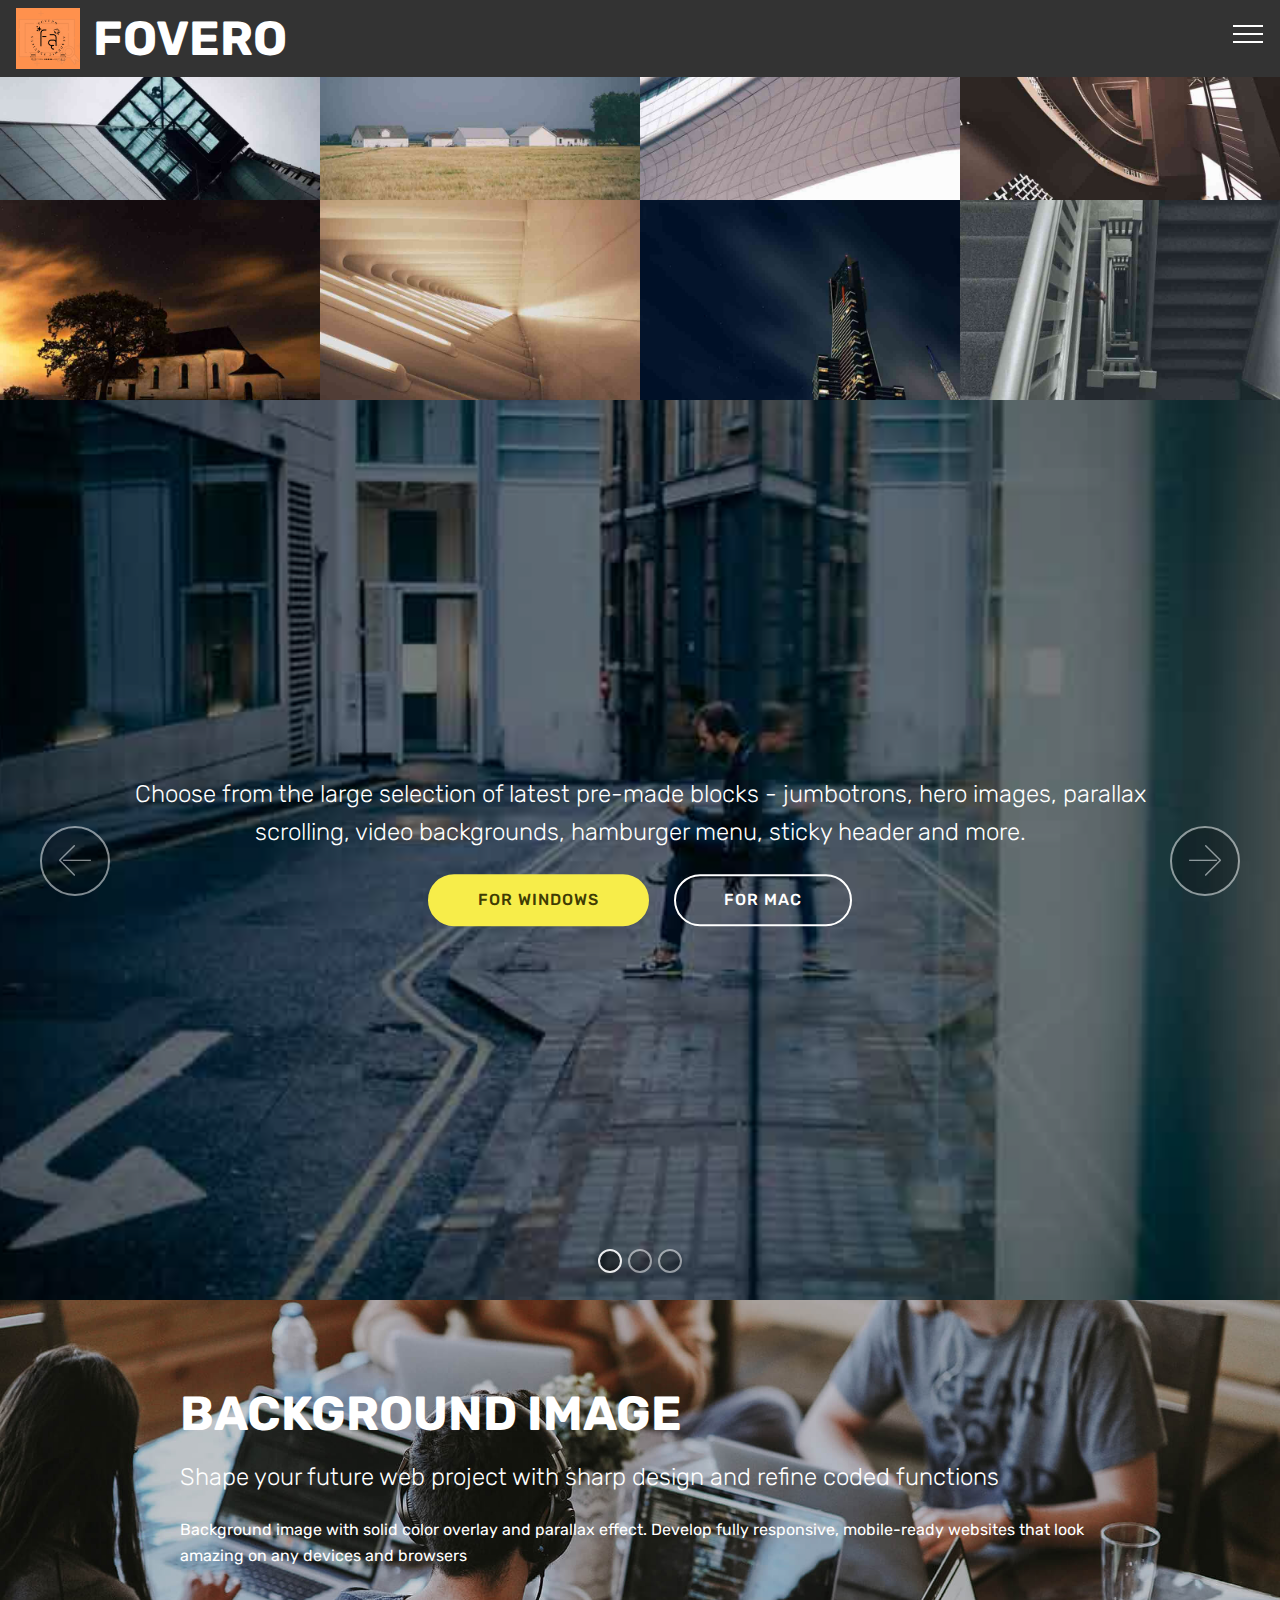
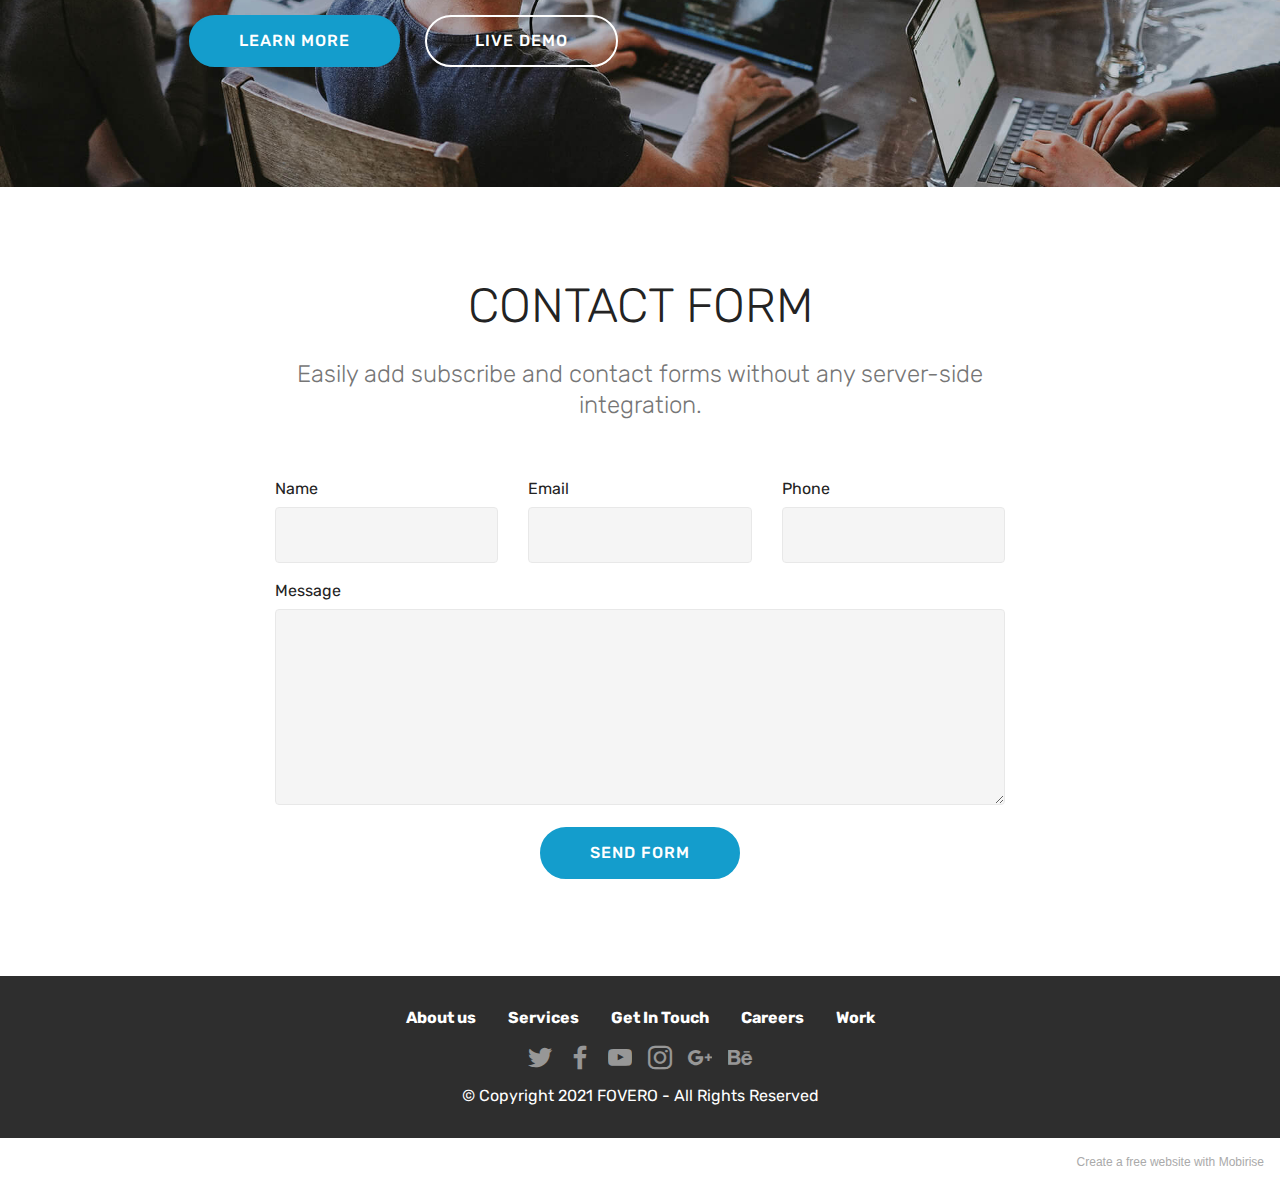
==== index.html @ b253c5d9 "create github pages" ====
<!DOCTYPE html>
<html  >
<head>
  <!-- Site made with Mobirise Website Builder v5.2.0, https://mobirise.com -->
  <meta charset="UTF-8">
  <meta http-equiv="X-UA-Compatible" content="IE=edge">
  <meta name="generator" content="Mobirise v5.2.0, mobirise.com">
  <meta name="viewport" content="width=device-width, initial-scale=1, minimum-scale=1">
  <link rel="shortcut icon" href="assets/images/logo-122x116.png" type="image/x-icon">
  <meta name="description" content="">
  
  
  <title>Services</title>
  <link rel="stylesheet" href="assets/web/assets/mobirise-icons/mobirise-icons.css">
  <link rel="stylesheet" href="assets/bootstrap/css/bootstrap.min.css">
  <link rel="stylesheet" href="assets/bootstrap/css/bootstrap-grid.min.css">
  <link rel="stylesheet" href="assets/bootstrap/css/bootstrap-reboot.min.css">
  <link rel="stylesheet" href="assets/tether/tether.min.css">
  <link rel="stylesheet" href="assets/dropdown/css/style.css">
  <link rel="stylesheet" href="assets/socicon/css/styles.css">
  <link rel="stylesheet" href="assets/theme/css/style.css">
  <link rel="stylesheet" href="assets/gallery/style.css">
  <link rel="preload" as="style" href="assets/mobirise/css/mbr-additional.css"><link rel="stylesheet" href="assets/mobirise/css/mbr-additional.css" type="text/css">
  
  
  
  
</head>
<body>
  
  <section class="menu cid-snRO0mropA" once="menu" id="menu1-0">

    

    <nav class="navbar navbar-expand beta-menu navbar-dropdown align-items-center collapsed">
        <button class="navbar-toggler navbar-toggler-right" type="button" data-toggle="collapse" data-target="#navbarSupportedContent" aria-controls="navbarSupportedContent" aria-expanded="false" aria-label="Toggle navigation">
            <div class="hamburger">
                <span></span>
                <span></span>
                <span></span>
                <span></span>
            </div>
        </button>
        <div class="menu-logo">
            <div class="navbar-brand">
                <span class="navbar-logo">
                    <a href="https://mobirise.com">
                         <img src="assets/images/logo-122x116.png" alt="Mobirise" title="" style="height: 3.8rem;">
                    </a>
                </span>
                <span class="navbar-caption-wrap"><a class="navbar-caption text-white display-2" href="https://mobirise.com">
                        FOVERO</a></span>
            </div>
        </div>
        <div class="collapse navbar-collapse" id="navbarSupportedContent">
            <ul class="navbar-nav nav-dropdown" data-app-modern-menu="true"><li class="nav-item">
                    <a class="nav-link link text-white display-4" href="index.html">
                        <span class="mbri-home mbr-iconfont mbr-iconfont-btn"></span>
                        Services
                    </a>
                </li>
                <li class="nav-item">
                    <a class="nav-link link text-white display-4" href="#top">
                        <span class="mbri-search mbr-iconfont mbr-iconfont-btn"></span>
                        About Us
                    </a>
                </li></ul>
            <div class="navbar-buttons mbr-section-btn">
                <a class="btn btn-sm btn-primary display-4" href="https://mobirise.com">
                    <span class="mbri-save mbr-iconfont mbr-iconfont-btn "></span>
                    Try It Now!
                </a>
            </div>
        </div>
    </nav>
</section>

<section class="mbr-gallery mbr-slider-carousel cid-snRR2Lxn0D" id="gallery3-a">

    

    <div>
        <div><!-- Filter --><!-- Gallery --><div class="mbr-gallery-row"><div class="mbr-gallery-layout-default"><div><div><div class="mbr-gallery-item mbr-gallery-item--p0" data-video-url="false" data-tags="Awesome"><div href="#lb-gallery3-a" data-slide-to="0" data-toggle="modal"><img src="assets/images/gallery00.jpg" alt="" title=""><span class="icon-focus"></span></div></div><div class="mbr-gallery-item mbr-gallery-item--p0" data-video-url="false" data-tags="Responsive"><div href="#lb-gallery3-a" data-slide-to="1" data-toggle="modal"><img src="assets/images/gallery01.jpg" alt="" title=""><span class="icon-focus"></span></div></div><div class="mbr-gallery-item mbr-gallery-item--p0" data-video-url="false" data-tags="Creative"><div href="#lb-gallery3-a" data-slide-to="2" data-toggle="modal"><img src="assets/images/gallery02.jpg" alt="" title=""><span class="icon-focus"></span></div></div><div class="mbr-gallery-item mbr-gallery-item--p0" data-video-url="false" data-tags="Animated"><div href="#lb-gallery3-a" data-slide-to="3" data-toggle="modal"><img src="assets/images/gallery03.jpg" alt="" title=""><span class="icon-focus"></span></div></div><div class="mbr-gallery-item mbr-gallery-item--p0" data-video-url="false" data-tags="Awesome"><div href="#lb-gallery3-a" data-slide-to="4" data-toggle="modal"><img src="assets/images/gallery04.jpg" alt="" title=""><span class="icon-focus"></span></div></div><div class="mbr-gallery-item mbr-gallery-item--p0" data-video-url="false" data-tags="Awesome"><div href="#lb-gallery3-a" data-slide-to="5" data-toggle="modal"><img src="assets/images/gallery05.jpg" alt="" title=""><span class="icon-focus"></span></div></div><div class="mbr-gallery-item mbr-gallery-item--p0" data-video-url="false" data-tags="Responsive"><div href="#lb-gallery3-a" data-slide-to="6" data-toggle="modal"><img src="assets/images/gallery06.jpg" alt="" title=""><span class="icon-focus"></span></div></div><div class="mbr-gallery-item mbr-gallery-item--p0" data-video-url="false" data-tags="Animated"><div href="#lb-gallery3-a" data-slide-to="7" data-toggle="modal"><img src="assets/images/gallery07.jpg" alt="" title=""><span class="icon-focus"></span></div></div></div></div><div class="clearfix"></div></div></div><!-- Lightbox --><div data-app-prevent-settings="" class="mbr-slider modal fade carousel slide" tabindex="-1" data-keyboard="true" data-interval="false" id="lb-gallery3-a"><div class="modal-dialog"><div class="modal-content"><div class="modal-body"><div class="carousel-inner"><div class="carousel-item active"><img src="assets/images/gallery00.jpg" alt="" title=""></div><div class="carousel-item"><img src="assets/images/gallery01.jpg" alt="" title=""></div><div class="carousel-item"><img src="assets/images/gallery02.jpg" alt="" title=""></div><div class="carousel-item"><img src="assets/images/gallery03.jpg" alt="" title=""></div><div class="carousel-item"><img src="assets/images/gallery04.jpg" alt="" title=""></div><div class="carousel-item"><img src="assets/images/gallery05.jpg" alt="" title=""></div><div class="carousel-item"><img src="assets/images/gallery06.jpg" alt="" title=""></div><div class="carousel-item"><img src="assets/images/gallery07.jpg" alt="" title=""></div></div><a class="carousel-control carousel-control-prev" role="button" data-slide="prev" href="#lb-gallery3-a"><span class="mbri-left mbr-iconfont" aria-hidden="true"></span><span class="sr-only">Previous</span></a><a class="carousel-control carousel-control-next" role="button" data-slide="next" href="#lb-gallery3-a"><span class="mbri-right mbr-iconfont" aria-hidden="true"></span><span class="sr-only">Next</span></a><a class="close" href="#" role="button" data-dismiss="modal"><span class="sr-only">Close</span></a></div></div></div></div></div>
    </div>

</section>

<section class="carousel slide cid-snRQYt1qw2" data-interval="false" id="slider1-9">

    

    <div class="full-screen"><div class="mbr-slider slide carousel" data-keyboard="false" data-ride="false" data-interval="false" data-pause="false"><ol class="carousel-indicators"><li data-app-prevent-settings="" data-target="#slider1-9" class=" active" data-slide-to="0"></li><li data-app-prevent-settings="" data-target="#slider1-9" data-slide-to="1"></li><li data-app-prevent-settings="" data-target="#slider1-9" data-slide-to="2"></li></ol><div class="carousel-inner" role="listbox"><div class="carousel-item slider-fullscreen-image active" data-bg-video-slide="false" style="background-image: url(assets/images/1.jpg);"><div class="container container-slide"><div class="image_wrapper"><div class="mbr-overlay"></div><img src="assets/images/1.jpg" title="FULL SCREEN SLIDER"><div class="carousel-caption justify-content-center"><div class="col-10 align-center"><h2 class="mbr-fonts-style display-1"></h2><p class="lead mbr-text mbr-fonts-style display-5">Choose from the large selection of latest pre-made blocks - jumbotrons, hero images, parallax scrolling, video backgrounds, hamburger menu, sticky header and more.</p><div class="mbr-section-btn" buttons="0"><a class="btn btn-success display-4" href="https://mobirise.com">FOR WINDOWS</a> <a class="btn btn-white-outline display-4" href="https://mobirise.com">FOR MAC</a></div></div></div></div></div></div><div class="carousel-item slider-fullscreen-image" data-bg-video-slide="https://www.youtube.com/watch?v=fwkKc6M60-0"><div class="mbr-overlay"></div><div class="container container-slide"><div class="image_wrapper"><div class="carousel-caption justify-content-center"><div class="col-10 align-left"><h2 class="mbr-fonts-style display-1"></h2><p class="lead mbr-text mbr-fonts-style display-5">Slide with youtube video background and color overlay. Title and text are aligned to the left.</p></div></div></div></div></div><div class="carousel-item slider-fullscreen-image" data-bg-video-slide="false" style="background-image: url(assets/images/3.jpg);"><div class="container container-slide"><div class="image_wrapper"><div class="mbr-overlay"></div><img src="assets/images/3.jpg" title="IMAGE SLIDE"><div class="carousel-caption justify-content-center"><div class="col-10 align-right"><h2 class="mbr-fonts-style display-1"></h2><p class="lead mbr-text mbr-fonts-style display-5">Choose from the large selection of latest pre-made blocks - jumbotrons, hero images, parallax scrolling, video backgrounds, hamburger menu, sticky header and more.</p><div class="mbr-section-btn" buttons="0"><a class="btn btn-info display-4" href="https://mobirise.com">FOR WINDOWS</a> <a class="btn btn-white-outline display-4" href="https://mobirise.com">FOR MAC</a></div></div></div></div></div></div></div><a data-app-prevent-settings="" class="carousel-control carousel-control-prev" role="button" data-slide="prev" href="#slider1-9"><span aria-hidden="true" class="mbri-left mbr-iconfont"></span><span class="sr-only">Previous</span></a><a data-app-prevent-settings="" class="carousel-control carousel-control-next" role="button" data-slide="next" href="#slider1-9"><span aria-hidden="true" class="mbri-right mbr-iconfont"></span><span class="sr-only">Next</span></a></div></div>

</section>

<section class="mbr-section info3 cid-snRRCSiDZG" id="info3-b">

    

    

    <div class="container">
        <div class="row justify-content-center">
            <div class="media-container-column title col-12 col-md-10">
                <h2 class="align-left mbr-bold mbr-white pb-3 mbr-fonts-style display-2">
                    BACKGROUND IMAGE
                </h2>
                <h3 class="mbr-section-subtitle align-left mbr-light mbr-white pb-3 mbr-fonts-style display-5">
                    Shape your future web project with sharp design and refine coded functions
                </h3>
                <p class="mbr-text align-left mbr-white mbr-fonts-style display-7">
                    Background image with solid color overlay and parallax effect. Develop fully responsive, mobile-ready websites that look amazing on any devices and browsers
                </p>
                <div class="mbr-section-btn align-left py-4">
                    <a class="btn btn-primary display-4" href="https://mobirise.com">LEARN MORE</a>
                    <a class="btn btn-white-outline display-4" href="https://mobirise.com">LIVE DEMO</a>
                </div>
            </div>
        </div>
    </div>
</section>

<section class="mbr-section form1 cid-snRRDk34eM" id="form1-c">

    

    
    <div class="container">
        <div class="row justify-content-center">
            <div class="title col-12 col-lg-8">
                <h2 class="mbr-section-title align-center pb-3 mbr-fonts-style display-2">
                    CONTACT FORM
                </h2>
                <h3 class="mbr-section-subtitle align-center mbr-light pb-3 mbr-fonts-style display-5">
                    Easily add subscribe and contact forms without any server-side integration.
                </h3>
            </div>
        </div>
    </div>
    <div class="container">
        <div class="row justify-content-center">
            <div class="media-container-column col-lg-8" data-form-type="formoid">
                    <div data-form-alert="" hidden="">
                        Thanks for filling out the form!
                    </div>
            
                    <form class="mbr-form" action="https://mobirise.eu/" method="post" data-form-title="Mobirise Form"><input type="hidden" name="email" data-form-email="true" value="GRVy2ad23zysyJ6zKU0xT8gtkChzTIBYPo5BGV7eThbZtGeUoR5fPcRnIiXVRlBkUODvtuPYgHtJ247X/KR2S3RACBKoXUsZdg0FSQDPS2UP5yDWnkl9j3ac/yEyiwPA">
                        <div class="row row-sm-offset">
                            <div class="col-md-4 multi-horizontal" data-for="name">
                                <div class="form-group">
                                    <label class="form-control-label mbr-fonts-style display-7" for="name-form1-c">Name</label>
                                    <input type="text" class="form-control" name="name" data-form-field="Name" required="" id="name-form1-c">
                                </div>
                            </div>
                            <div class="col-md-4 multi-horizontal" data-for="email">
                                <div class="form-group">
                                    <label class="form-control-label mbr-fonts-style display-7" for="email-form1-c">Email</label>
                                    <input type="email" class="form-control" name="email" data-form-field="Email" required="" id="email-form1-c">
                                </div>
                            </div>
                            <div class="col-md-4 multi-horizontal" data-for="phone">
                                <div class="form-group">
                                    <label class="form-control-label mbr-fonts-style display-7" for="phone-form1-c">Phone</label>
                                    <input type="tel" class="form-control" name="phone" data-form-field="Phone" id="phone-form1-c">
                                </div>
                            </div>
                        </div>
                        <div class="form-group" data-for="message">
                            <label class="form-control-label mbr-fonts-style display-7" for="message-form1-c">Message</label>
                            <textarea type="text" class="form-control" name="message" rows="7" data-form-field="Message" id="message-form1-c"></textarea>
                        </div>
            
                        <span class="input-group-btn">
                            <button href="" type="submit" class="btn btn-primary btn-form display-4">SEND FORM</button>
                        </span>
                    </form>
            </div>
        </div>
    </div>
</section>

<section once="" class="cid-snRRIs6RWQ" id="footer7-d">

    

    

    <div class="container">
        <div class="media-container-row align-center mbr-white">
            <div class="row row-links">
                <ul class="foot-menu">
                    
                    
                    
                    
                    
                <li class="foot-menu-item mbr-fonts-style display-7">
                        <a class="text-white mbr-bold" href="#" target="_blank">About us</a>
                    </li><li class="foot-menu-item mbr-fonts-style display-7">
                        <a class="text-white mbr-bold" href="#" target="_blank">Services</a>
                    </li><li class="foot-menu-item mbr-fonts-style display-7">
                        <a class="text-white mbr-bold" href="#" target="_blank">Get In Touch</a>
                    </li><li class="foot-menu-item mbr-fonts-style display-7">
                        <a class="text-white mbr-bold" href="#" target="_blank">Careers</a>
                    </li><li class="foot-menu-item mbr-fonts-style display-7">
                        <a class="text-white mbr-bold" href="#" target="_blank">Work</a>
                    </li></ul>
            </div>
            <div class="row social-row">
                <div class="social-list align-right pb-2">
                    
                    
                    
                    
                    
                    
                <div class="soc-item">
                        <a href="https://twitter.com/mobirise" target="_blank">
                            <span class="socicon-twitter socicon mbr-iconfont mbr-iconfont-social"></span>
                        </a>
                    </div><div class="soc-item">
                        <a href="https://www.facebook.com/pages/Mobirise/1616226671953247" target="_blank">
                            <span class="socicon-facebook socicon mbr-iconfont mbr-iconfont-social"></span>
                        </a>
                    </div><div class="soc-item">
                        <a href="https://www.youtube.com/c/mobirise" target="_blank">
                            <span class="socicon-youtube socicon mbr-iconfont mbr-iconfont-social"></span>
                        </a>
                    </div><div class="soc-item">
                        <a href="https://instagram.com/mobirise" target="_blank">
                            <span class="socicon-instagram socicon mbr-iconfont mbr-iconfont-social"></span>
                        </a>
                    </div><div class="soc-item">
                        <a href="https://plus.google.com/u/0/+Mobirise" target="_blank">
                            <span class="socicon-googleplus socicon mbr-iconfont mbr-iconfont-social"></span>
                        </a>
                    </div><div class="soc-item">
                        <a href="https://www.behance.net/Mobirise" target="_blank">
                            <span class="socicon-behance socicon mbr-iconfont mbr-iconfont-social"></span>
                        </a>
                    </div></div>
            </div>
            <div class="row row-copirayt">
                <p class="mbr-text mb-0 mbr-fonts-style mbr-white align-center display-7">
                    © Copyright 2021 FOVERO - All Rights Reserved
                </p>
            </div>
        </div>
    </div>
</section><section style="background-color: #fff; font-family: -apple-system, BlinkMacSystemFont, 'Segoe UI', 'Roboto', 'Helvetica Neue', Arial, sans-serif; color:#aaa; font-size:12px; padding: 0; align-items: center; display: flex;"><a href="https://mobirise.site/i" style="flex: 1 1; height: 3rem; padding-left: 1rem;"></a><p style="flex: 0 0 auto; margin:0; padding-right:1rem;">Create a free website with <a href="https://mobirise.site/z" style="color:#aaa;">Mobirise</a></p></section><script src="assets/web/assets/jquery/jquery.min.js"></script>  <script src="assets/popper/popper.min.js"></script>  <script src="assets/bootstrap/js/bootstrap.min.js"></script>  <script src="assets/tether/tether.min.js"></script>  <script src="assets/smoothscroll/smooth-scroll.js"></script>  <script src="assets/dropdown/js/nav-dropdown.js"></script>  <script src="assets/dropdown/js/navbar-dropdown.js"></script>  <script src="assets/touchswipe/jquery.touch-swipe.min.js"></script>  <script src="assets/masonry/masonry.pkgd.min.js"></script>  <script src="assets/imagesloaded/imagesloaded.pkgd.min.js"></script>  <script src="assets/bootstrapcarouselswipe/bootstrap-carousel-swipe.js"></script>  <script src="assets/vimeoplayer/jquery.mb.vimeo_player.js"></script>  <script src="assets/ytplayer/jquery.mb.ytplayer.min.js"></script>  <script src="assets/theme/js/script.js"></script>  <script src="assets/gallery/player.min.js"></script>  <script src="assets/gallery/script.js"></script>  <script src="assets/slidervideo/script.js"></script>  <script src="assets/formoid/formoid.min.js"></script>  
  
  
</body>
</html>
---- assets/web/assets/mobirise-icons/mobirise-icons.css ----
@font-face {
  font-family: 'MobiriseIcons';
  src:  url('mobirise-icons.eot?spat4u');
  src:  url('mobirise-icons.eot?spat4u#iefix') format('embedded-opentype'),
    url('mobirise-icons.ttf?spat4u') format('truetype'),
    url('mobirise-icons.woff?spat4u') format('woff'),
    url('mobirise-icons.svg?spat4u#MobiriseIcons') format('svg');
  font-weight: normal;
  font-style: normal;
  font-display: swap;
}

[class^="mbri-"], [class*=" mbri-"] {
  /* use !important to prevent issues with browser extensions that change fonts */
  font-family: MobiriseIcons !important;
  speak: none;
  font-style: normal;
  font-weight: normal;
  font-variant: normal;
  text-transform: none;
  line-height: 1;

  /* Better Font Rendering =========== */
  -webkit-font-smoothing: antialiased;
  -moz-osx-font-smoothing: grayscale;
}

.mbri-add-submenu:before {
  content: "\e900";
}
.mbri-alert:before {
  content: "\e901";
}
.mbri-align-center:before {
  content: "\e902";
}
.mbri-align-justify:before {
  content: "\e903";
}
.mbri-align-left:before {
  content: "\e904";
}
.mbri-align-right:before {
  content: "\e905";
}
.mbri-android:before {
  content: "\e906";
}
.mbri-apple:before {
  content: "\e907";
}
.mbri-arrow-down:before {
  content: "\e908";
}
.mbri-arrow-next:before {
  content: "\e909";
}
.mbri-arrow-prev:before {
  content: "\e90a";
}
.mbri-arrow-up:before {
  content: "\e90b";
}
.mbri-bold:before {
  content: "\e90c";
}
.mbri-bookmark:before {
  content: "\e90d";
}
.mbri-bootstrap:before {
  content: "\e90e";
}
.mbri-briefcase:before {
  content: "\e90f";
}
.mbri-browse:before {
  content: "\e910";
}
.mbri-bulleted-list:before {
  content: "\e911";
}
.mbri-calendar:before {
  content: "\e912";
}
.mbri-camera:before {
  content: "\e913";
}
.mbri-cart-add:before {
  content: "\e914";
}
.mbri-cart-full:before {
  content: "\e915";
}
.mbri-cash:before {
  content: "\e916";
}
.mbri-change-style:before {
  content: "\e917";
}
.mbri-chat:before {
  content: "\e918";
}
.mbri-clock:before {
  content: "\e919";
}
.mbri-close:before {
  content: "\e91a";
}
.mbri-cloud:before {
  content: "\e91b";
}
.mbri-code:before {
  content: "\e91c";
}
.mbri-contact-form:before {
  content: "\e91d";
}
.mbri-credit-card:before {
  content: "\e91e";
}
.mbri-cursor-click:before {
  content: "\e91f";
}
.mbri-cust-feedback:before {
  content: "\e920";
}
.mbri-database:before {
  content: "\e921";
}
.mbri-delivery:before {
  content: "\e922";
}
.mbri-desktop:before {
  content: "\e923";
}
.mbri-devices:before {
  content: "\e924";
}
.mbri-down:before {
  content: "\e925";
}
.mbri-download:before {
  content: "\e989";
}
.mbri-drag-n-drop:before {
  content: "\e927";
}
.mbri-drag-n-drop2:before {
  content: "\e928";
}
.mbri-edit:before {
  content: "\e929";
}
.mbri-edit2:before {
  content: "\e92a";
}
.mbri-error:before {
  content: "\e92b";
}
.mbri-extension:before {
  content: "\e92c";
}
.mbri-features:before {
  content: "\e92d";
}
.mbri-file:before {
  content: "\e92e";
}
.mbri-flag:before {
  content: "\e92f";
}
.mbri-folder:before {
  content: "\e930";
}
.mbri-gift:before {
  content: "\e931";
}
.mbri-github:before {
  content: "\e932";
}
.mbri-globe:before {
  content: "\e933";
}
.mbri-globe-2:before {
  content: "\e934";
}
.mbri-growing-chart:before {
  content: "\e935";
}
.mbri-hearth:before {
  content: "\e936";
}
.mbri-help:before {
  content: "\e937";
}
.mbri-home:before {
  content: "\e938";
}
.mbri-hot-cup:before {
  content: "\e939";
}
.mbri-idea:before {
  content: "\e93a";
}
.mbri-image-gallery:before {
  content: "\e93b";
}
.mbri-image-slider:before {
  content: "\e93c";
}
.mbri-info:before {
  content: "\e93d";
}
.mbri-italic:before {
  content: "\e93e";
}
.mbri-key:before {
  content: "\e93f";
}
.mbri-laptop:before {
  content: "\e940";
}
.mbri-layers:before {
  content: "\e941";
}
.mbri-left-right:before {
  content: "\e942";
}
.mbri-left:before {
  content: "\e943";
}
.mbri-letter:before {
  content: "\e944";
}
.mbri-like:before {
  content: "\e945";
}
.mbri-link:before {
  content: "\e946";
}
.mbri-lock:before {
  content: "\e947";
}
.mbri-login:before {
  content: "\e948";
}
.mbri-logout:before {
  content: "\e949";
}
.mbri-magic-stick:before {
  content: "\e94a";
}
.mbri-map-pin:before {
  content: "\e94b";
}
.mbri-menu:before {
  content: "\e94c";
}
.mbri-mobile:before {
  content: "\e94d";
}
.mbri-mobile2:before {
  content: "\e94e";
}
.mbri-mobirise:before {
  content: "\e94f";
}
.mbri-more-horizontal:before {
  content: "\e950";
}
.mbri-more-vertical:before {
  content: "\e951";
}
.mbri-music:before {
  content: "\e952";
}
.mbri-new-file:before {
  content: "\e953";
}
.mbri-numbered-list:before {
  content: "\e954";
}
.mbri-opened-folder:before {
  content: "\e955";
}
.mbri-pages:before {
  content: "\e956";
}
.mbri-paper-plane:before {
  content: "\e957";
}
.mbri-paperclip:before {
  content: "\e958";
}
.mbri-photo:before {
  content: "\e959";
}
.mbri-photos:before {
  content: "\e95a";
}
.mbri-pin:before {
  content: "\e95b";
}
.mbri-play:before {
  content: "\e95c";
}
.mbri-plus:before {
  content: "\e95d";
}
.mbri-preview:before {
  content: "\e95e";
}
.mbri-print:before {
  content: "\e95f";
}
.mbri-protect:before {
  content: "\e960";
}
.mbri-question:before {
  content: "\e961";
}
.mbri-quote-left:before {
  content: "\e962";
}
.mbri-quote-right:before {
  content: "\e963";
}
.mbri-refresh:before {
  content: "\e964";
}
.mbri-responsive:before {
  content: "\e965";
}
.mbri-right:before {
  content: "\e966";
}
.mbri-rocket:before {
  content: "\e967";
}
.mbri-sad-face:before {
  content: "\e968";
}
.mbri-sale:before {
  content: "\e969";
}
.mbri-save:before {
  content: "\e96a";
}
.mbri-search:before {
  content: "\e96b";
}
.mbri-setting:before {
  content: "\e96c";
}
.mbri-setting2:before {
  content: "\e96d";
}
.mbri-setting3:before {
  content: "\e96e";
}
.mbri-share:before {
  content: "\e96f";
}
.mbri-shopping-bag:before {
  content: "\e970";
}
.mbri-shopping-basket:before {
  content: "\e971";
}
.mbri-shopping-cart:before {
  content: "\e972";
}
.mbri-sites:before {
  content: "\e973";
}
.mbri-smile-face:before {
  content: "\e974";
}
.mbri-speed:before {
  content: "\e975";
}
.mbri-star:before {
  content: "\e976";
}
.mbri-success:before {
  content: "\e977";
}
.mbri-sun:before {
  content: "\e978";
}
.mbri-sun2:before {
  content: "\e979";
}
.mbri-tablet:before {
  content: "\e97a";
}
.mbri-tablet-vertical:before {
  content: "\e97b";
}
.mbri-target:before {
  content: "\e97c";
}
.mbri-timer:before {
  content: "\e97d";
}
.mbri-to-ftp:before {
  content: "\e97e";
}
.mbri-to-local-drive:before {
  content: "\e97f";
}
.mbri-touch-swipe:before {
  content: "\e980";
}
.mbri-touch:before {
  content: "\e981";
}
.mbri-trash:before {
  content: "\e982";
}
.mbri-underline:before {
  content: "\e983";
}
.mbri-unlink:before {
  content: "\e984";
}
.mbri-unlock:before {
  content: "\e985";
}
.mbri-up-down:before {
  content: "\e986";
}
.mbri-up:before {
  content: "\e987";
}
.mbri-update:before {
  content: "\e988";
}
.mbri-upload:before {
 content: "\e926"; 
}
.mbri-user:before {
  content: "\e98a";
}
.mbri-user2:before {
  content: "\e98b";
}
.mbri-users:before {
  content: "\e98c";
}
.mbri-video:before {
  content: "\e98d";
}
.mbri-video-play:before {
  content: "\e98e";
}
.mbri-watch:before {
  content: "\e98f";
}
.mbri-website-theme:before {
  content: "\e990";
}
.mbri-wifi:before {
  content: "\e991";
}
.mbri-windows:before {
  content: "\e992";
}
.mbri-zoom-out:before {
  content: "\e993";
}
.mbri-redo:before {
  content: "\e994";
}
.mbri-undo:before {
  content: "\e995";
}
---- assets/dropdown/css/style.css ----
.navbar-dropdown {
  left: 0;
  padding: 0;
  position: absolute;
  right: 0;
  top: 0;
  transition: all 0.45s ease;
  z-index: 1030;
  background: #282828; }
  .navbar-dropdown .navbar-logo {
    margin-right: 0.8rem;
    transition: margin 0.3s ease-in-out;
    vertical-align: middle; }
    .navbar-dropdown .navbar-logo img {
      height: 3.125rem;
      transition: all 0.3s ease-in-out; }
    .navbar-dropdown .navbar-logo.mbr-iconfont {
      font-size: 3.125rem;
      line-height: 3.125rem; }
  .navbar-dropdown .navbar-caption {
    font-weight: 700;
    white-space: normal;
    vertical-align: -4px;
    line-height: 3.125rem !important; }
    .navbar-dropdown .navbar-caption, .navbar-dropdown .navbar-caption:hover {
      color: inherit;
      text-decoration: none; }
  .navbar-dropdown .mbr-iconfont + .navbar-caption {
    vertical-align: -1px; }
  .navbar-dropdown.navbar-fixed-top {
    position: fixed; }
  .navbar-dropdown .navbar-brand span {
    vertical-align: -4px; }
  .navbar-dropdown.bg-color.transparent {
    background: none; }
  .navbar-dropdown.navbar-short .navbar-brand {
    padding: 0.625rem 0; }
    .navbar-dropdown.navbar-short .navbar-brand span {
      vertical-align: -1px; }
  .navbar-dropdown.navbar-short .navbar-caption {
    line-height: 2.375rem !important;
    vertical-align: -2px; }
  .navbar-dropdown.navbar-short .navbar-logo {
    margin-right: 0.5rem; }
    .navbar-dropdown.navbar-short .navbar-logo img {
      height: 2.375rem; }
    .navbar-dropdown.navbar-short .navbar-logo.mbr-iconfont {
      font-size: 2.375rem;
      line-height: 2.375rem; }
  .navbar-dropdown.navbar-short .mbr-table-cell {
    height: 3.625rem; }
  .navbar-dropdown .navbar-close {
    left: 0.6875rem;
    position: fixed;
    top: 0.75rem;
    z-index: 1000; }
  .navbar-dropdown .hamburger-icon {
    content: "";
    display: inline-block;
    vertical-align: middle;
    width: 16px;
    -webkit-box-shadow: 0 -6px 0 1px #282828,0 0 0 1px #282828,0 6px 0 1px #282828;
    -moz-box-shadow: 0 -6px 0 1px #282828,0 0 0 1px #282828,0 6px 0 1px #282828;
    box-shadow: 0 -6px 0 1px #282828,0 0 0 1px #282828,0 6px 0 1px #282828; }

.dropdown-menu .dropdown-toggle[data-toggle="dropdown-submenu"]::after {
  border-bottom: 0.35em solid transparent;
  border-left: 0.35em solid;
  border-right: 0;
  border-top: 0.35em solid transparent;
  margin-left: 0.3rem; }

.dropdown-menu .dropdown-item:focus {
  outline: 0; }

.nav-dropdown {
  font-size: 0.75rem;
  font-weight: 500;
  height: auto !important; }
  .nav-dropdown .nav-btn {
    padding-left: 1rem; }
  .nav-dropdown .link {
    margin: .667em 1.667em;
    font-weight: 500;
    padding: 0;
    transition: color .2s ease-in-out; }
    .nav-dropdown .link.dropdown-toggle {
      margin-right: 2.583em; }
      .nav-dropdown .link.dropdown-toggle::after {
        margin-left: .25rem;
        border-top: 0.35em solid;
        border-right: 0.35em solid transparent;
        border-left: 0.35em solid transparent;
        border-bottom: 0; }
      .nav-dropdown .link.dropdown-toggle[aria-expanded="true"] {
        margin: 0;
        padding: 0.667em 3.263em  0.667em 1.667em; }
  .nav-dropdown .link::after,
  .nav-dropdown .dropdown-item::after {
    color: inherit; }
  .nav-dropdown .btn {
    font-size: 0.75rem;
    font-weight: 700;
    letter-spacing: 0;
    margin-bottom: 0;
    padding-left: 1.25rem;
    padding-right: 1.25rem; }
  .nav-dropdown .dropdown-menu {
    border-radius: 0;
    border: 0;
    left: 0;
    margin: 0;
    padding-bottom: 1.25rem;
    padding-top: 1.25rem;
    position: relative; }
  .nav-dropdown .dropdown-submenu {
    margin-left: 0.125rem;
    top: 0; }
  .nav-dropdown .dropdown-item {
    font-weight: 500;
    line-height: 2;
    padding: 0.3846em 4.615em 0.3846em 1.5385em;
    position: relative;
    transition: color .2s ease-in-out, background-color .2s ease-in-out; }
    .nav-dropdown .dropdown-item::after {
      margin-top: -0.3077em;
      position: absolute;
      right: 1.1538em;
      top: 50%; }
    .nav-dropdown .dropdown-item:focus, .nav-dropdown .dropdown-item:hover {
      background: none; }

@media (max-width: 767px) {
  .nav-dropdown.navbar-toggleable-sm {
    bottom: 0;
    display: none;
    left: 0;
    overflow-x: hidden;
    position: fixed;
    top: 0;
    transform: translateX(-100%);
    -ms-transform: translateX(-100%);
    -webkit-transform: translateX(-100%);
    width: 18.75rem;
    z-index: 999; } }
.nav-dropdown.navbar-toggleable-xl {
  bottom: 0;
  display: none;
  left: 0;
  overflow-x: hidden;
  position: fixed;
  top: 0;
  transform: translateX(-100%);
  -ms-transform: translateX(-100%);
  -webkit-transform: translateX(-100%);
  width: 18.75rem;
  z-index: 999; }

.nav-dropdown-sm {
  display: block !important;
  overflow-x: hidden;
  overflow: auto;
  padding-top: 3.875rem; }
  .nav-dropdown-sm::after {
    content: "";
    display: block;
    height: 3rem;
    width: 100%; }
  .nav-dropdown-sm.collapse.in ~ .navbar-close {
    display: block !important; }
  .nav-dropdown-sm.collapsing, .nav-dropdown-sm.collapse.in {
    transform: translateX(0);
    -ms-transform: translateX(0);
    -webkit-transform: translateX(0);
    transition: all 0.25s ease-out;
    -webkit-transition: all 0.25s ease-out;
    background: #282828; }
  .nav-dropdown-sm.collapsing[aria-expanded="false"] {
    transform: translateX(-100%);
    -ms-transform: translateX(-100%);
    -webkit-transform: translateX(-100%); }
  .nav-dropdown-sm .nav-item {
    display: block;
    margin-left: 0 !important;
    padding-left: 0; }
  .nav-dropdown-sm .link,
  .nav-dropdown-sm .dropdown-item {
    border-top: 1px dotted rgba(255, 255, 255, 0.1);
    font-size: 0.8125rem;
    line-height: 1.6;
    margin: 0 !important;
    padding: 0.875rem 2.4rem 0.875rem 1.5625rem !important;
    position: relative;
    white-space: normal; }
    .nav-dropdown-sm .link:focus, .nav-dropdown-sm .link:hover,
    .nav-dropdown-sm .dropdown-item:focus,
    .nav-dropdown-sm .dropdown-item:hover {
      background: rgba(0, 0, 0, 0.2) !important;
      color: #c0a375; }
  .nav-dropdown-sm .nav-btn {
    position: relative;
    padding: 1.5625rem 1.5625rem 0 1.5625rem; }
    .nav-dropdown-sm .nav-btn::before {
      border-top: 1px dotted rgba(255, 255, 255, 0.1);
      content: "";
      left: 0;
      position: absolute;
      top: 0;
      width: 100%; }
    .nav-dropdown-sm .nav-btn + .nav-btn {
      padding-top: 0.625rem; }
      .nav-dropdown-sm .nav-btn + .nav-btn::before {
        display: none; }
  .nav-dropdown-sm .btn {
    padding: 0.625rem 0; }
  .nav-dropdown-sm .dropdown-toggle[data-toggle="dropdown-submenu"]::after {
    margin-left: .25rem;
    border-top: 0.35em solid;
    border-right: 0.35em solid transparent;
    border-left: 0.35em solid transparent;
    border-bottom: 0; }
  .nav-dropdown-sm .dropdown-toggle[data-toggle="dropdown-submenu"][aria-expanded="true"]::after {
    border-top: 0;
    border-right: 0.35em solid transparent;
    border-left: 0.35em solid transparent;
    border-bottom: 0.35em solid; }
  .nav-dropdown-sm .dropdown-menu {
    margin: 0;
    padding: 0;
    position: relative;
    top: 0;
    left: 0;
    width: 100%;
    border: 0;
    float: none;
    border-radius: 0;
    background: none; }
  .nav-dropdown-sm .dropdown-submenu {
    left: 100%;
    margin-left: 0.125rem;
    margin-top: -1.25rem;
    top: 0; }

.navbar-toggleable-sm .nav-dropdown .dropdown-menu {
  position: absolute; }

.navbar-toggleable-sm .nav-dropdown .dropdown-submenu {
  left: 100%;
  margin-left: 0.125rem;
  margin-top: -1.25rem;
  top: 0; }

.navbar-toggleable-sm.opened .nav-dropdown .dropdown-menu {
  position: relative; }

.navbar-toggleable-sm.opened .nav-dropdown .dropdown-submenu {
  left: 0;
  margin-left: 00rem;
  margin-top: 0rem;
  top: 0; }

.is-builder .nav-dropdown.collapsing {
  transition: none !important; }

/*# sourceMappingURL=style.css.map */
---- assets/socicon/css/styles.css ----
@charset "UTF-8";

@font-face {
  font-family: 'Socicon';
  src:  url('../fonts/socicon.eot');
  src:  url('../fonts/socicon.eot?#iefix') format('embedded-opentype'),
    url('../fonts/socicon.woff2') format('woff2'),
    url('../fonts/socicon.ttf') format('truetype'),
    url('../fonts/socicon.woff') format('woff'),
    url('../fonts/socicon.svg#socicon') format('svg');
  font-weight: normal;
  font-style: normal;
}

[data-icon]:before {
  font-family: "socicon" !important;
  content: attr(data-icon);
  font-style: normal !important;
  font-weight: normal !important;
  font-variant: normal !important;
  text-transform: none !important;
  speak: none;
  line-height: 1;
  -webkit-font-smoothing: antialiased;
  -moz-osx-font-smoothing: grayscale;
}

[class^="socicon-"], [class*=" socicon-"] {
  /* use !important to prevent issues with browser extensions that change fonts */
  font-family: 'Socicon' !important;
  speak: none;
  font-style: normal;
  font-weight: normal;
  font-variant: normal;
  text-transform: none;
  line-height: 1;

  /* Better Font Rendering =========== */
  -webkit-font-smoothing: antialiased;
  -moz-osx-font-smoothing: grayscale;
}

.socicon-eitaa:before {
  content: "\e97c";
}
.socicon-soroush:before {
  content: "\e97d";
}
.socicon-bale:before {
  content: "\e97e";
}
.socicon-zazzle:before {
  content: "\e97b";
}
.socicon-society6:before {
  content: "\e97a";
}
.socicon-redbubble:before {
  content: "\e979";
}
.socicon-avvo:before {
  content: "\e978";
}
.socicon-stitcher:before {
  content: "\e977";
}
.socicon-googlehangouts:before {
  content: "\e974";
}
.socicon-dlive:before {
  content: "\e975";
}
.socicon-vsco:before {
  content: "\e976";
}
.socicon-flipboard:before {
  content: "\e973";
}
.socicon-ubuntu:before {
  content: "\e958";
}
.socicon-artstation:before {
  content: "\e959";
}
.socicon-invision:before {
  content: "\e95a";
}
.socicon-torial:before {
  content: "\e95b";
}
.socicon-collectorz:before {
  content: "\e95c";
}
.socicon-seenthis:before {
  content: "\e95d";
}
.socicon-googleplaymusic:before {
  content: "\e95e";
}
.socicon-debian:before {
  content: "\e95f";
}
.socicon-filmfreeway:before {
  content: "\e960";
}
.socicon-gnome:before {
  content: "\e961";
}
.socicon-itchio:before {
  content: "\e962";
}
.socicon-jamendo:before {
  content: "\e963";
}
.socicon-mix:before {
  content: "\e964";
}
.socicon-sharepoint:before {
  content: "\e965";
}
.socicon-tinder:before {
  content: "\e966";
}
.socicon-windguru:before {
  content: "\e967";
}
.socicon-cdbaby:before {
  content: "\e968";
}
.socicon-elementaryos:before {
  content: "\e969";
}
.socicon-stage32:before {
  content: "\e96a";
}
.socicon-tiktok:before {
  content: "\e96b";
}
.socicon-gitter:before {
  content: "\e96c";
}
.socicon-letterboxd:before {
  content: "\e96d";
}
.socicon-threema:before {
  content: "\e96e";
}
.socicon-splice:before {
  content: "\e96f";
}
.socicon-metapop:before {
  content: "\e970";
}
.socicon-naver:before {
  content: "\e971";
}
.socicon-remote:before {
  content: "\e972";
}
.socicon-internet:before {
  content: "\e957";
}
.socicon-moddb:before {
  content: "\e94b";
}
.socicon-indiedb:before {
  content: "\e94c";
}
.socicon-traxsource:before {
  content: "\e94d";
}
.socicon-gamefor:before {
  content: "\e94e";
}
.socicon-pixiv:before {
  content: "\e94f";
}
.socicon-myanimelist:before {
  content: "\e950";
}
.socicon-blackberry:before {
  content: "\e951";
}
.socicon-wickr:before {
  content: "\e952";
}
.socicon-spip:before {
  content: "\e953";
}
.socicon-napster:before {
  content: "\e954";
}
.socicon-beatport:before {
  content: "\e955";
}
.socicon-hackerone:before {
  content: "\e956";
}
.socicon-hackernews:before {
  content: "\e946";
}
.socicon-smashwords:before {
  content: "\e947";
}
.socicon-kobo:before {
  content: "\e948";
}
.socicon-bookbub:before {
  content: "\e949";
}
.socicon-mailru:before {
  content: "\e94a";
}
.socicon-gitlab:before {
  content: "\e945";
}
.socicon-instructables:before {
  content: "\e944";
}
.socicon-portfolio:before {
  content: "\e943";
}
.socicon-codered:before {
  content: "\e940";
}
.socicon-origin:before {
  content: "\e941";
}
.socicon-nextdoor:before {
  content: "\e942";
}
.socicon-udemy:before {
  content: "\e93f";
}
.socicon-livemaster:before {
  content: "\e93e";
}
.socicon-crunchbase:before {
  content: "\e93b";
}
.socicon-homefy:before {
  content: "\e93c";
}
.socicon-calendly:before {
  content: "\e93d";
}
.socicon-realtor:before {
  content: "\e90f";
}
.socicon-tidal:before {
  content: "\e910";
}
.socicon-qobuz:before {
  content: "\e911";
}
.socicon-natgeo:before {
  content: "\e912";
}
.socicon-mastodon:before {
  content: "\e913";
}
.socicon-unsplash:before {
  content: "\e914";
}
.socicon-homeadvisor:before {
  content: "\e915";
}
.socicon-angieslist:before {
  content: "\e916";
}
.socicon-codepen:before {
  content: "\e917";
}
.socicon-slack:before {
  content: "\e918";
}
.socicon-openaigym:before {
  content: "\e919";
}
.socicon-logmein:before {
  content: "\e91a";
}
.socicon-fiverr:before {
  content: "\e91b";
}
.socicon-gotomeeting:before {
  content: "\e91c";
}
.socicon-aliexpress:before {
  content: "\e91d";
}
.socicon-guru:before {
  content: "\e91e";
}
.socicon-appstore:before {
  content: "\e91f";
}
.socicon-homes:before {
  content: "\e920";
}
.socicon-zoom:before {
  content: "\e921";
}
.socicon-alibaba:before {
  content: "\e922";
}
.socicon-craigslist:before {
  content: "\e923";
}
.socicon-wix:before {
  content: "\e924";
}
.socicon-redfin:before {
  content: "\e925";
}
.socicon-googlecalendar:before {
  content: "\e926";
}
.socicon-shopify:before {
  content: "\e927";
}
.socicon-freelancer:before {
  content: "\e928";
}
.socicon-seedrs:before {
  content: "\e929";
}
.socicon-bing:before {
  content: "\e92a";
}
.socicon-doodle:before {
  content: "\e92b";
}
.socicon-bonanza:before {
  content: "\e92c";
}
.socicon-squarespace:before {
  content: "\e92d";
}
.socicon-toptal:before {
  content: "\e92e";
}
.socicon-gust:before {
  content: "\e92f";
}
.socicon-ask:before {
  content: "\e930";
}
.socicon-trulia:before {
  content: "\e931";
}
.socicon-loomly:before {
  content: "\e932";
}
.socicon-ghost:before {
  content: "\e933";
}
.socicon-upwork:before {
  content: "\e934";
}
.socicon-fundable:before {
  content: "\e935";
}
.socicon-booking:before {
  content: "\e936";
}
.socicon-googlemaps:before {
  content: "\e937";
}
.socicon-zillow:before {
  content: "\e938";
}
.socicon-niconico:before {
  content: "\e939";
}
.socicon-toneden:before {
  content: "\e93a";
}
.socicon-augment:before {
  content: "\e908";
}
.socicon-bitbucket:before {
  content: "\e909";
}
.socicon-fyuse:before {
  content: "\e90a";
}
.socicon-yt-gaming:before {
  content: "\e90b";
}
.socicon-sketchfab:before {
  content: "\e90c";
}
.socicon-mobcrush:before {
  content: "\e90d";
}
.socicon-microsoft:before {
  content: "\e90e";
}
.socicon-pandora:before {
  content: "\e907";
}
.socicon-messenger:before {
  content: "\e906";
}
.socicon-gamewisp:before {
  content: "\e905";
}
.socicon-bloglovin:before {
  content: "\e904";
}
.socicon-tunein:before {
  content: "\e903";
}
.socicon-gamejolt:before {
  content: "\e901";
}
.socicon-trello:before {
  content: "\e902";
}
.socicon-spreadshirt:before {
  content: "\e900";
}
.socicon-500px:before {
  content: "\e000";
}
.socicon-8tracks:before {
  content: "\e001";
}
.socicon-airbnb:before {
  content: "\e002";
}
.socicon-alliance:before {
  content: "\e003";
}
.socicon-amazon:before {
  content: "\e004";
}
.socicon-amplement:before {
  content: "\e005";
}
.socicon-android:before {
  content: "\e006";
}
.socicon-angellist:before {
  content: "\e007";
}
.socicon-apple:before {
  content: "\e008";
}
.socicon-appnet:before {
  content: "\e009";
}
.socicon-baidu:before {
  content: "\e00a";
}
.socicon-bandcamp:before {
  content: "\e00b";
}
.socicon-battlenet:before {
  content: "\e00c";
}
.socicon-mixer:before {
  content: "\e00d";
}
.socicon-bebee:before {
  content: "\e00e";
}
.socicon-bebo:before {
  content: "\e00f";
}
.socicon-behance:before {
  content: "\e010";
}
.socicon-blizzard:before {
  content: "\e011";
}
.socicon-blogger:before {
  content: "\e012";
}
.socicon-buffer:before {
  content: "\e013";
}
.socicon-chrome:before {
  content: "\e014";
}
.socicon-coderwall:before {
  content: "\e015";
}
.socicon-curse:before {
  content: "\e016";
}
.socicon-dailymotion:before {
  content: "\e017";
}
.socicon-deezer:before {
  content: "\e018";
}
.socicon-delicious:before {
  content: "\e019";
}
.socicon-deviantart:before {
  content: "\e01a";
}
.socicon-diablo:before {
  content: "\e01b";
}
.socicon-digg:before {
  content: "\e01c";
}
.socicon-discord:before {
  content: "\e01d";
}
.socicon-disqus:before {
  content: "\e01e";
}
.socicon-douban:before {
  content: "\e01f";
}
.socicon-draugiem:before {
  content: "\e020";
}
.socicon-dribbble:before {
  content: "\e021";
}
.socicon-drupal:before {
  content: "\e022";
}
.socicon-ebay:before {
  content: "\e023";
}
.socicon-ello:before {
  content: "\e024";
}
.socicon-endomodo:before {
  content: "\e025";
}
.socicon-envato:before {
  content: "\e026";
}
.socicon-etsy:before {
  content: "\e027";
}
.socicon-facebook:before {
  content: "\e028";
}
.socicon-feedburner:before {
  content: "\e029";
}
.socicon-filmweb:before {
  content: "\e02a";
}
.socicon-firefox:before {
  content: "\e02b";
}
.socicon-flattr:before {
  content: "\e02c";
}
.socicon-flickr:before {
  content: "\e02d";
}
.socicon-formulr:before {
  content: "\e02e";
}
.socicon-forrst:before {
  content: "\e02f";
}
.socicon-foursquare:before {
  content: "\e030";
}
.socicon-friendfeed:before {
  content: "\e031";
}
.socicon-github:before {
  content: "\e032";
}
.socicon-goodreads:before {
  content: "\e033";
}
.socicon-google:before {
  content: "\e034";
}
.socicon-googlescholar:before {
  content: "\e035";
}
.socicon-googlegroups:before {
  content: "\e036";
}
.socicon-googlephotos:before {
  content: "\e037";
}
.socicon-googleplus:before {
  content: "\e038";
}
.socicon-grooveshark:before {
  content: "\e039";
}
.socicon-hackerrank:before {
  content: "\e03a";
}
.socicon-hearthstone:before {
  content: "\e03b";
}
.socicon-hellocoton:before {
  content: "\e03c";
}
.socicon-heroes:before {
  content: "\e03d";
}
.socicon-smashcast:before {
  content: "\e03e";
}
.socicon-horde:before {
  content: "\e03f";
}
.socicon-houzz:before {
  content: "\e040";
}
.socicon-icq:before {
  content: "\e041";
}
.socicon-identica:before {
  content: "\e042";
}
.socicon-imdb:before {
  content: "\e043";
}
.socicon-instagram:before {
  content: "\e044";
}
.socicon-issuu:before {
  content: "\e045";
}
.socicon-istock:before {
  content: "\e046";
}
.socicon-itunes:before {
  content: "\e047";
}
.socicon-keybase:before {
  content: "\e048";
}
.socicon-lanyrd:before {
  content: "\e049";
}
.socicon-lastfm:before {
  content: "\e04a";
}
.socicon-line:before {
  content: "\e04b";
}
.socicon-linkedin:before {
  content: "\e04c";
}
.socicon-livejournal:before {
  content: "\e04d";
}
.socicon-lyft:before {
  content: "\e04e";
}
.socicon-macos:before {
  content: "\e04f";
}
.socicon-mail:before {
  content: "\e050";
}
.socicon-medium:before {
  content: "\e051";
}
.socicon-meetup:before {
  content: "\e052";
}
.socicon-mixcloud:before {
  content: "\e053";
}
.socicon-modelmayhem:before {
  content: "\e054";
}
.socicon-mumble:before {
  content: "\e055";
}
.socicon-myspace:before {
  content: "\e056";
}
.socicon-newsvine:before {
  content: "\e057";
}
.socicon-nintendo:before {
  content: "\e058";
}
.socicon-npm:before {
  content: "\e059";
}
.socicon-odnoklassniki:before {
  content: "\e05a";
}
.socicon-openid:before {
  content: "\e05b";
}
.socicon-opera:before {
  content: "\e05c";
}
.socicon-outlook:before {
  content: "\e05d";
}
.socicon-overwatch:before {
  content: "\e05e";
}
.socicon-patreon:before {
  content: "\e05f";
}
.socicon-paypal:before {
  content: "\e060";
}
.socicon-periscope:before {
  content: "\e061";
}
.socicon-persona:before {
  content: "\e062";
}
.socicon-pinterest:before {
  content: "\e063";
}
.socicon-play:before {
  content: "\e064";
}
.socicon-player:before {
  content: "\e065";
}
.socicon-playstation:before {
  content: "\e066";
}
.socicon-pocket:before {
  content: "\e067";
}
.socicon-qq:before {
  content: "\e068";
}
.socicon-quora:before {
  content: "\e069";
}
.socicon-raidcall:before {
  content: "\e06a";
}
.socicon-ravelry:before {
  content: "\e06b";
}
.socicon-reddit:before {
  content: "\e06c";
}
.socicon-renren:before {
  content: "\e06d";
}
.socicon-researchgate:before {
  content: "\e06e";
}
.socicon-residentadvisor:before {
  content: "\e06f";
}
.socicon-reverbnation:before {
  content: "\e070";
}
.socicon-rss:before {
  content: "\e071";
}
.socicon-sharethis:before {
  content: "\e072";
}
.socicon-skype:before {
  content: "\e073";
}
.socicon-slideshare:before {
  content: "\e074";
}
.socicon-smugmug:before {
  content: "\e075";
}
.socicon-snapchat:before {
  content: "\e076";
}
.socicon-songkick:before {
  content: "\e077";
}
.socicon-soundcloud:before {
  content: "\e078";
}
.socicon-spotify:before {
  content: "\e079";
}
.socicon-stackexchange:before {
  content: "\e07a";
}
.socicon-stackoverflow:before {
  content: "\e07b";
}
.socicon-starcraft:before {
  content: "\e07c";
}
.socicon-stayfriends:before {
  content: "\e07d";
}
.socicon-steam:before {
  content: "\e07e";
}
.socicon-storehouse:before {
  content: "\e07f";
}
.socicon-strava:before {
  content: "\e080";
}
.socicon-streamjar:before {
  content: "\e081";
}
.socicon-stumbleupon:before {
  content: "\e082";
}
.socicon-swarm:before {
  content: "\e083";
}
.socicon-teamspeak:before {
  content: "\e084";
}
.socicon-teamviewer:before {
  content: "\e085";
}
.socicon-technorati:before {
  content: "\e086";
}
.socicon-telegram:before {
  content: "\e087";
}
.socicon-tripadvisor:before {
  content: "\e088";
}
.socicon-tripit:before {
  content: "\e089";
}
.socicon-triplej:before {
  content: "\e08a";
}
.socicon-tumblr:before {
  content: "\e08b";
}
.socicon-twitch:before {
  content: "\e08c";
}
.socicon-twitter:before {
  content: "\e08d";
}
.socicon-uber:before {
  content: "\e08e";
}
.socicon-ventrilo:before {
  content: "\e08f";
}
.socicon-viadeo:before {
  content: "\e090";
}
.socicon-viber:before {
  content: "\e091";
}
.socicon-viewbug:before {
  content: "\e092";
}
.socicon-vimeo:before {
  content: "\e093";
}
.socicon-vine:before {
  content: "\e094";
}
.socicon-vkontakte:before {
  content: "\e095";
}
.socicon-warcraft:before {
  content: "\e096";
}
.socicon-wechat:before {
  content: "\e097";
}
.socicon-weibo:before {
  content: "\e098";
}
.socicon-whatsapp:before {
  content: "\e099";
}
.socicon-wikipedia:before {
  content: "\e09a";
}
.socicon-windows:before {
  content: "\e09b";
}
.socicon-wordpress:before {
  content: "\e09c";
}
.socicon-wykop:before {
  content: "\e09d";
}
.socicon-xbox:before {
  content: "\e09e";
}
.socicon-xing:before {
  content: "\e09f";
}
.socicon-yahoo:before {
  content: "\e0a0";
}
.socicon-yammer:before {
  content: "\e0a1";
}
.socicon-yandex:before {
  content: "\e0a2";
}
.socicon-yelp:before {
  content: "\e0a3";
}
.socicon-younow:before {
  content: "\e0a4";
}
.socicon-youtube:before {
  content: "\e0a5";
}
.socicon-zapier:before {
  content: "\e0a6";
}
.socicon-zerply:before {
  content: "\e0a7";
}
.socicon-zomato:before {
  content: "\e0a8";
}
.socicon-zynga:before {
  content: "\e0a9";
}
---- assets/theme/css/style.css ----
.engine {
	position: absolute;
	text-indent: -2400px;
	text-align: center;
	padding: 0;
	top: 0;
	left: -2400px;
}/*!
 * Mobirise v4 theme (https://mobirise.com/)
 * Copyright 2017 Mobirise
 */
section {
  background-color: #eeeeee;
}

.form-control:focus {
  box-shadow: none;
}

:focus {
  outline: none;
}

body {
  font-style: normal;
  line-height: 1.5;
}

section,
.container,
.container-fluid {
  position: relative;
  word-wrap: break-word;
}

a.mbr-iconfont:hover {
  text-decoration: none;
}

.article .lead p,
.article .lead ul,
.article .lead ol,
.article .lead pre,
.article .lead blockquote {
  margin-bottom: 0;
}

ul,
ol,
pre,
blockquote {
  margin-bottom: 2.3125rem;
}

pre {
  background: #f4f4f4;
  padding: 10px 24px;
  white-space: pre-wrap;
}

.inactive {
  -webkit-user-select: none;
  -moz-user-select: none;
  -ms-user-select: none;
  user-select: none;
  pointer-events: none;
  -webkit-user-drag: none;
  user-drag: none;
}

.mbr-section__comments .row {
  justify-content: center;
  -webkit-justify-content: center;
}

a {
  font-style: normal;
  font-weight: 400;
  cursor: pointer;
}

a, a:hover {
  text-decoration: none;
}

figure {
  margin-bottom: 0;
}

body {
  color: #232323;
}

h1,
h2,
h3,
h4,
h5,
h6,
.h1,
.h2,
.h3,
.h4,
.h5,
.h6,
.display-1,
.display-2,
.display-3,
.display-4 {
  line-height: 1;
  word-break: break-word;
  word-wrap: break-word;
}

.mbr-section-title {
  font-style: normal;
  line-height: 1.2;
}

.mbr-section-subtitle {
  line-height: 1.3;
}

.mbr-text {
  font-style: normal;
  line-height: 1.6;
}

b,
strong {
  font-weight: bold;
}

blockquote {
  padding: 10px 0 10px 20px;
  position: relative;
  border-left: 2px solid;
  border-color: #ff3366;
}

input:-webkit-autofill, input:-webkit-autofill:hover, input:-webkit-autofill:focus, input:-webkit-autofill:active {
  transition-delay: 9999s;
  transition-property: background-color, color;
}

textarea[type='hidden'] {
  display: none;
}

body {
  position: relative;
}

section {
  background-position: 50% 50%;
  background-repeat: no-repeat;
  background-size: cover;
}

section .mbr-background-video,
section .mbr-background-video-preview {
  position: absolute;
  bottom: 0;
  left: 0;
  right: 0;
  top: 0;
}

.hidden {
  visibility: hidden;
}

.mbr-z-index20 {
  z-index: 20;
}

/*! Base colors */
.mbr-white {
  color: #ffffff;
}

.mbr-black {
  color: #000000;
}

.mbr-bg-white {
  background-color: #ffffff;
}

.mbr-bg-black {
  background-color: #000000;
}

/*! Text-aligns */
.align-left {
  text-align: left;
}

.align-center {
  text-align: center;
}

.align-right {
  text-align: right;
}

@media (max-width: 767px) {
  .align-left,
  .align-center,
  .align-right,
  .mbr-section-btn,
  .mbr-section-title {
    text-align: center;
  }
}

/*! Font-weight  */
.mbr-light {
  font-weight: 300;
}

.mbr-regular {
  font-weight: 400;
}

.mbr-semibold {
  font-weight: 500;
}

.mbr-bold {
  font-weight: 700;
}

/*! Media  */
.media-size-item {
  -moz-flex: 1 1 auto;
  -o-flex: 1 1 auto;
  flex: 1 1 auto;
}

.media-content {
  flex-basis: 100%;
}

.media-container-row {
  display: flex;
  flex-direction: row;
  flex-wrap: wrap;
  justify-content: center;
  align-content: center;
  align-items: start;
}

.media-container-row .media-size-item {
  width: 400px;
}

.media-container-column {
  display: flex;
  flex-direction: column;
  flex-wrap: wrap;
  justify-content: center;
  align-content: center;
  align-items: stretch;
}

.media-container-column > * {
  width: 100%;
}

@media (min-width: 992px) {
  .media-container-row {
    flex-wrap: nowrap;
  }
}

figure {
  overflow: hidden;
}

figure[mbr-media-size] {
  transition: width 0.1s;
}

.mbr-figure img,
.mbr-figure iframe {
  display: block;
  width: 100%;
}

.card {
  background-color: transparent;
  border: none;
}

.card-box {
  width: 100%;
}

.card-img {
  text-align: center;
  flex-shrink: 0;
  -webkit-flex-shrink: 0;
}

.media {
  max-width: 100%;
  margin: 0 auto;
}

.mbr-figure {
  -ms-grid-row-align: center;
  align-self: center;
}

.media-container > div {
  max-width: 100%;
}

.mbr-figure img,
.card-img img {
  width: 100%;
}

@media (max-width: 991px) {
  .media-size-item {
    width: auto !important;
  }
  .media {
    width: auto;
  }
  .mbr-figure {
    width: 100% !important;
  }
}

/*! Buttons */
.btn {
  font-weight: 500;
  border-width: 2px;
  font-style: normal;
  letter-spacing: 1px;
  margin: .4rem .8rem;
  white-space: normal;
  transition: all .3s ease-in-out;
  display: inline-flex;
  align-items: center;
  justify-content: center;
  word-break: break-word;
  -webkit-align-items: center;
  -webkit-justify-content: center;
  display: -webkit-inline-flex;
}

.btn-sm {
  font-weight: 500;
  letter-spacing: 1px;
  transition: all .3s ease-in-out;
}

.btn-md {
  font-weight: 500;
  letter-spacing: 1px;
  margin: .4rem .8rem !important;
  transition: all .3s ease-in-out;
}

.btn-lg {
  font-weight: 500;
  letter-spacing: 1px;
  margin: .4rem .8rem !important;
  transition: all .3s ease-in-out;
}

.mbr-section-btn {
  margin-left: -0.25rem;
  margin-right: -0.25rem;
  font-size: 0;
}

nav .mbr-section-btn {
  margin-left: 0rem;
  margin-right: 0rem;
}

.btn-form {
  border-radius: 0;
}

.btn-form:hover {
  cursor: pointer;
}

/*! Btn icon margin */
.btn .mbr-iconfont,
.btn.btn-sm .mbr-iconfont {
  cursor: pointer;
  margin-right: 0.5rem;
}

.btn.btn-md .mbr-iconfont,
.btn.btn-md .mbr-iconfont {
  margin-right: 0.8rem;
}

.mbr-regular {
  font-weight: 400;
}

.mbr-semibold {
  font-weight: 500;
}

.mbr-bold {
  font-weight: 700;
}

[type='submit'] {
  -webkit-appearance: none;
}

/*! Full-screen */
.mbr-fullscreen .mbr-overlay {
  min-height: 100vh;
}

.mbr-fullscreen {
  display: flex;
  display: -moz-flex;
  display: -ms-flex;
  display: -o-flex;
  align-items: center;
  -webkit-align-items: center;
  min-height: 100vh;
  padding-top: 3rem;
  padding-bottom: 3rem;
}

/*! Map */
.map {
  height: 25rem;
  position: relative;
}

.map iframe {
  width: 100%;
  height: 100%;
}

.mbr-overlay {
  background-color: #000;
  bottom: 0;
  left: 0;
  opacity: .5;
  position: absolute;
  right: 0;
  top: 0;
  z-index: 0;
  pointer-events: none;
}

/* Form */
blockquote {
  font-style: italic;
  padding: 10px 0 10px 20px;
  font-size: 1.09rem;
  position: relative;
  border-width: 3px;
}

.form-control {
  background-color: #f5f5f5;
  box-shadow: none;
  color: #565656;
  line-height: 1.43;
  min-height: 3.5em;
  padding: 1.07em .5em;
}

.form-control, .form-control:focus {
  border: 1px solid #e8e8e8;
}

.form-active .form-control:invalid {
  border-color: red;
}

.form-control-label {
  position: relative;
  cursor: pointer;
  margin-bottom: .357em;
  padding: 0;
}

.alert {
  color: #ffffff;
  border-radius: 0;
  border: 0;
  font-size: .875rem;
  line-height: 1.5;
  margin-bottom: 1.875rem;
  padding: 1.25rem;
  position: relative;
}

.alert.alert-form::after {
  background-color: inherit;
  bottom: -7px;
  content: "";
  display: block;
  height: 14px;
  left: 50%;
  margin-left: -7px;
  position: absolute;
  transform: rotate(45deg);
  width: 14px;
  -webkit-transform: rotate(45deg);
}

.form-asterisk {
  font-family: initial;
  position: absolute;
  top: -2px;
  font-weight: normal;
}

/*! Scroll to top arrow */
#scrollToTop a i:before {
  content: '';
  position: absolute;
  height: 40%;
  top: 25%;
  background: #fff;
  width: 2px;
  left: calc(50% - 1px);
}

#scrollToTop a i:after {
  content: '';
  position: absolute;
  display: block;
  border-top: 2px solid #fff;
  border-right: 2px solid #fff;
  width: 40%;
  height: 40%;
  left: 30%;
  bottom: 30%;
  transform: rotate(135deg);
  -webkit-transform: rotate(135deg);
}

.mbr-arrow-up {
  bottom: 25px;
  right: 90px;
  position: fixed;
  text-align: right;
  z-index: 5000;
  color: #ffffff;
  font-size: 32px;
  transform: rotate(180deg);
  -webkit-transform: rotate(180deg);
}

.mbr-arrow-up a {
  background: rgba(0, 0, 0, 0.2);
  border-radius: 3px;
  color: #fff;
  display: inline-block;
  height: 60px;
  width: 60px;
  outline-style: none !important;
  position: relative;
  text-decoration: none;
  transition: all 0.3s ease-in-out;
  cursor: pointer;
  text-align: center;
}

.mbr-arrow-up a:hover {
  background-color: rgba(0, 0, 0, 0.4);
}

.mbr-arrow-up a i {
  line-height: 60px;
}

.mbr-arrow-up-icon {
  display: block;
  color: #fff;
}

.mbr-arrow-up-icon::before {
  content: '\203a';
  display: inline-block;
  font-family: serif;
  font-size: 32px;
  line-height: 1;
  font-style: normal;
  position: relative;
  top: 6px;
  left: -4px;
  -webkit-transform: rotate(-90deg);
  transform: rotate(-90deg);
}

/*! Arrow Down */
.mbr-arrow {
  position: absolute;
  bottom: 45px;
  left: 50%;
  width: 60px;
  height: 60px;
  cursor: pointer;
  background-color: rgba(80, 80, 80, 0.5);
  border-radius: 50%;
  -webkit-transform: translateX(-50%);
  transform: translateX(-50%);
}

.mbr-arrow > a {
  display: inline-block;
  text-decoration: none;
  outline-style: none;
  -webkit-animation: arrowdown 1.7s ease-in-out infinite;
  animation: arrowdown 1.7s ease-in-out infinite;
}

.mbr-arrow > a > i {
  position: absolute;
  top: -2px;
  left: 15px;
  font-size: 2rem;
}

@keyframes arrowdown {
  0% {
    transform: translateY(0px);
    -webkit-transform: translateY(0px);
  }
  50% {
    transform: translateY(-5px);
    -webkit-transform: translateY(-5px);
  }
  100% {
    transform: translateY(0px);
    -webkit-transform: translateY(0px);
  }
}

@-webkit-keyframes arrowdown {
  0% {
    transform: translateY(0px);
    -webkit-transform: translateY(0px);
  }
  50% {
    transform: translateY(-5px);
    -webkit-transform: translateY(-5px);
  }
  100% {
    transform: translateY(0px);
    -webkit-transform: translateY(0px);
  }
}

@media (max-width: 500px) {
  .mbr-arrow-up {
    left: 50%;
    right: auto;
    transform: translateX(-50%) rotate(180deg);
    -webkit-transform: translateX(-50%) rotate(180deg);
  }
}

/*Gradients animation*/
@keyframes gradient-animation {
  from {
    background-position: 0% 100%;
    -webkit-animation-timing-function: ease-in-out;
            animation-timing-function: ease-in-out;
  }
  to {
    background-position: 100% 0%;
    -webkit-animation-timing-function: ease-in-out;
            animation-timing-function: ease-in-out;
  }
}

@-webkit-keyframes gradient-animation {
  from {
    background-position: 0% 100%;
    -webkit-animation-timing-function: ease-in-out;
            animation-timing-function: ease-in-out;
  }
  to {
    background-position: 100% 0%;
    -webkit-animation-timing-function: ease-in-out;
            animation-timing-function: ease-in-out;
  }
}

.bg-gradient {
  background-size: 200% 200%;
  animation: gradient-animation 5s infinite alternate;
  -webkit-animation: gradient-animation 5s infinite alternate;
}

.menu .navbar-brand {
  display: -webkit-flex;
}

.menu .navbar-brand span {
  display: flex;
  display: -webkit-flex;
}

.menu .navbar-brand .navbar-caption-wrap {
  display: -webkit-flex;
}

.menu .navbar-brand .navbar-logo img {
  display: -webkit-flex;
}

@media (min-width: 768px) and (max-width: 1023px) {
  .menu .navbar-toggleable-sm .navbar-nav {
    display: -ms-flexbox;
  }
}

@media (max-width: 1023px) {
  .menu .navbar-collapse {
    max-height: 93.5vh;
  }
  .menu .navbar-collapse.show {
    overflow: auto;
  }
}

@media (min-width: 1024px) {
  .menu .navbar-nav.nav-dropdown {
    display: -webkit-flex;
  }
  .menu .navbar-toggleable-sm .navbar-collapse {
    display: -webkit-flex !important;
  }
  .menu .collapsed .navbar-collapse {
    max-height: 93.5vh;
  }
  .menu .collapsed .navbar-collapse.show {
    overflow: auto;
  }
}

@media (max-width: 767px) {
  .menu .navbar-collapse {
    max-height: 80vh;
  }
}

/* Others*/
.note-check a[data-value=Rubik] {
  font-style: normal;
}

.mbr-arrow a {
  color: #ffffff;
}

@media (max-width: 767px) {
  .mbr-arrow {
    display: none;
  }
}

.navbar {
  display: -webkit-flex;
  -webkit-flex-wrap: wrap;
  -webkit-align-items: center;
  -webkit-justify-content: space-between;
}

.navbar-collapse {
  -webkit-flex-basis: 100%;
  -webkit-flex-grow: 1;
  -webkit-align-items: center;
}

.nav-dropdown .link {
  padding: 0.667em 1.667em !important;
  margin: 0 !important;
}

.nav {
  display: -webkit-flex;
  -webkit-flex-wrap: wrap;
}

.row {
  display: -webkit-flex;
  -webkit-flex-wrap: wrap;
}

.justify-content-center {
  -webkit-justify-content: center;
}

.form-inline {
  display: -webkit-flex;
  -webkit-align-items: center;
}

.card-wrapper {
  -webkit-flex: 1;
}

.carousel-control {
  z-index: 10;
  display: -webkit-flex;
  -webkit-align-items: center;
  -webkit-justify-content: center;
}

.carousel-controls {
  display: -webkit-flex;
}

.media {
  display: -webkit-flex;
}

.form-group:focus {
  outline: none;
}

.jq-selectbox__select {
  padding: 1.07em 0.5em;
  position: absolute;
  top: 0;
  left: 0;
  width: 100%;
}

.jq-selectbox__dropdown {
  position: absolute;
  top: 100%;
  left: 0 !important;
  width: 100% !important;
}

.jq-selectbox__trigger-arrow {
  -webkit-transform: translateY(-50%);
          transform: translateY(-50%);
}

.jq-selectbox li {
  padding: 1.07em 0.5em;
}

input[type='range'] {
  padding-left: 0 !important;
  padding-right: 0 !important;
}

.modal-dialog,
.modal-content {
  height: 100%;
}

.modal-dialog .carousel-inner {
  height: calc(100vh - 1.75rem);
}

@media (max-width: 575px) {
  .modal-dialog .carousel-inner {
    height: calc(100vh - 1rem);
  }
}

.carousel-item {
  text-align: center;
}

.carousel-item img {
  margin: auto;
}

.navbar-toggler {
  align-self: flex-start;
  padding: 0.25rem 0.75rem;
  font-size: 1.25rem;
  line-height: 1;
  background: transparent;
  border: 1px solid transparent;
  border-radius: 0.25rem;
}

.navbar-toggler:focus,
.navbar-toggler:hover {
  text-decoration: none;
}

.navbar-toggler-icon {
  display: inline-block;
  width: 1.5em;
  height: 1.5em;
  vertical-align: middle;
  content: '';
  background: no-repeat center center;
  background-size: 100% 100%;
}

.navbar-toggler-left {
  position: absolute;
  left: 1rem;
}

.navbar-toggler-right {
  position: absolute;
  right: 1rem;
}

@media (max-width: 575px) {
  .navbar-toggleable .navbar-nav .dropdown-menu {
    position: static;
    float: none;
  }
  .navbar-toggleable > .container {
    padding-right: 0;
    padding-left: 0;
  }
}

@media (min-width: 576px) {
  .navbar-toggleable {
    flex-direction: row;
    flex-wrap: nowrap;
    align-items: center;
  }
  .navbar-toggleable .navbar-nav {
    flex-direction: row;
  }
  .navbar-toggleable .navbar-nav .nav-link {
    padding-right: 0.5rem;
    padding-left: 0.5rem;
  }
  .navbar-toggleable > .container {
    display: flex;
    flex-wrap: nowrap;
    align-items: center;
  }
  .navbar-toggleable .navbar-collapse {
    display: flex !important;
    width: 100%;
  }
  .navbar-toggleable .navbar-toggler {
    display: none;
  }
}

@media (max-width: 767px) {
  .navbar-toggleable-sm .navbar-nav .dropdown-menu {
    position: static;
    float: none;
  }
  .navbar-toggleable-sm > .container {
    padding-right: 0;
    padding-left: 0;
  }
}

@media (min-width: 768px) {
  .navbar-toggleable-sm {
    flex-direction: row;
    flex-wrap: nowrap;
    align-items: center;
  }
  .navbar-toggleable-sm .navbar-nav {
    flex-direction: row;
  }
  .navbar-toggleable-sm .navbar-nav .nav-link {
    padding-right: 0.5rem;
    padding-left: 0.5rem;
  }
  .navbar-toggleable-sm > .container {
    display: flex;
    flex-wrap: nowrap;
    align-items: center;
  }
  .navbar-toggleable-sm .navbar-collapse {
    display: none;
    width: 100%;
  }
  .navbar-toggleable-sm .navbar-toggler {
    display: none;
  }
}

@media (max-width: 1023px) {
  .navbar-toggleable-md .navbar-nav .dropdown-menu {
    position: static;
    float: none;
  }
  .navbar-toggleable-md > .container {
    padding-right: 0;
    padding-left: 0;
  }
}

@media (min-width: 1024px) {
  .navbar-toggleable-md {
    flex-direction: row;
    flex-wrap: nowrap;
    align-items: center;
  }
  .navbar-toggleable-md .navbar-nav {
    flex-direction: row;
  }
  .navbar-toggleable-md .navbar-nav .nav-link {
    padding-right: 0.5rem;
    padding-left: 0.5rem;
  }
  .navbar-toggleable-md > .container {
    display: flex;
    flex-wrap: nowrap;
    align-items: center;
  }
  .navbar-toggleable-md .navbar-collapse {
    display: flex !important;
    width: 100%;
  }
  .navbar-toggleable-md .navbar-toggler {
    display: none;
  }
}

@media (max-width: 1199px) {
  .navbar-toggleable-lg .navbar-nav .dropdown-menu {
    position: static;
    float: none;
  }
  .navbar-toggleable-lg > .container {
    padding-right: 0;
    padding-left: 0;
  }
}

@media (min-width: 1200px) {
  .navbar-toggleable-lg {
    flex-direction: row;
    flex-wrap: nowrap;
    align-items: center;
  }
  .navbar-toggleable-lg .navbar-nav {
    flex-direction: row;
  }
  .navbar-toggleable-lg .navbar-nav .nav-link {
    padding-right: 0.5rem;
    padding-left: 0.5rem;
  }
  .navbar-toggleable-lg > .container {
    display: flex;
    flex-wrap: nowrap;
    align-items: center;
  }
  .navbar-toggleable-lg .navbar-collapse {
    display: flex !important;
    width: 100%;
  }
  .navbar-toggleable-lg .navbar-toggler {
    display: none;
  }
}

.navbar-toggleable-xl {
  flex-direction: row;
  flex-wrap: nowrap;
  align-items: center;
}

.navbar-toggleable-xl .navbar-nav .dropdown-menu {
  position: static;
  float: none;
}

.navbar-toggleable-xl > .container {
  padding-right: 0;
  padding-left: 0;
}

.navbar-toggleable-xl .navbar-nav {
  flex-direction: row;
}

.navbar-toggleable-xl .navbar-nav .nav-link {
  padding-right: 0.5rem;
  padding-left: 0.5rem;
}

.navbar-toggleable-xl > .container {
  display: flex;
  flex-wrap: nowrap;
  align-items: center;
}

.navbar-toggleable-xl .navbar-collapse {
  display: flex !important;
  width: 100%;
}

.navbar-toggleable-xl .navbar-toggler {
  display: none;
}

.card-img {
  width: auto;
}

.menu .navbar.collapsed:not(.beta-menu) {
  flex-direction: column;
}

.carousel-item.active,
.carousel-item-next,
.carousel-item-prev {
  display: flex;
}

.note-air-layout .dropup .dropdown-menu,
.note-air-layout .navbar-fixed-bottom .dropdown .dropdown-menu {
  bottom: initial !important;
}

html,
body {
  height: auto;
  min-height: 100vh;
}

.dropup .dropdown-toggle::after {
  display: none;
}
---- assets/gallery/style.css ----
/*-------

   Gallery

-------*/
.mbr-gallery .mbr-gallery-item {
  position: relative;
  display: inline-block;
  width: 25%;
  cursor: pointer; }

@media (max-width: 768px) {
  .mbr-gallery .mbr-gallery-item {
    width: 50%; } }
@media (max-width: 400px) {
  .mbr-gallery .mbr-gallery-item {
    width: 100%; } }
.mbr-gallery .icon-focus,
.mbr-gallery .icon-video {
  position: absolute;
  top: calc(50% - 32px);
  left: calc(50% - 24px);
  font-family: 'MobiriseIcons' !important;
  font-size: 3rem !important;
  color: #fff;
  opacity: 0;
  transition: .2s opacity ease-in-out;
  z-index: 5; }

.mbr-gallery .icon-focus::before {
  content: '\e96b'; }

.mbr-gallery .icon-video::before {
  content: '\e95c'; }

.mbr-gallery .mbr-gallery-item > div:hover .icon-focus,
.mbr-gallery .mbr-gallery-item > div:hover .icon-video {
  opacity: 1; }

.mbr-gallery .mbr-gallery-item img {
  width: 100%;
  opacity: 1;
  -webkit-transition: .2s opacity ease-in-out;
  transition: .2s opacity ease-in-out; }

.mbr-gallery .mbr-gallery-item > div:hover img {
  opacity: 1; }

.mbr-gallery .mbr-gallery-item > div {
  background: #fff;
  display: block;
  outline: none;
  position: relative; }

.mbr-gallery .mbr-gallery-item .icon {
  -webkit-transform: translateX(-50%) translateY(-50%);
  -webkit-transition: .2s opacity ease-in-out;
  color: #000;
  font-size: 30px;
  height: 69px;
  left: 50%;
  opacity: 0;
  position: absolute;
  top: 50%;
  transform: translateX(-50%) translateY(-50%);
  transition: .2s opacity ease-in-out;
  width: 69px; }

.mbr-gallery .mbr-gallery-item .icon::after,
.mbr-gallery .mbr-gallery-item .icon::before {
  content: '';
  display: block;
  position: absolute;
  height: 69px;
  width: 1px;
  margin-left: 34.5px;
  background-color: #fff; }

.mbr-gallery .mbr-gallery-item .icon::after {
  width: 69px;
  height: 1px;
  margin-left: 0;
  margin-top: 34.5px; }

.mbr-gallery .mbr-gallery-item > div:hover .icon {
  opacity: 1; }

.mbr-gallery .mbr-gallery-item > div:hover::before {
  opacity: .9; }

.mbr-gallery .mbr-gallery-item > div:hover .mbr-gallery-title {
  background: transparent !important; }

/* remove spacing */
.mbr-gallery .mbr-gallery-row.no-gutter {
  margin: 0; }

.mbr-gallery .mbr-gallery-row.no-gutter .mbr-gallery-item {
  padding: 0; }

/* container */
.mbr-gallery .container.mbr-gallery-layout-default {
  padding: 93px 0; }

/* fix horizontal scrollbar */
.mbr-gallery .mbr-gallery-layout-article,
.mbr-gallery .mbr-gallery-layout-default {
  overflow: hidden; }

/* lightbox */
.mbr-gallery .modal {
  position: fixed;
  overflow: hidden;
  padding-right: 0 !important; }

.mbr-gallery .modal-content {
  border-radius: 0;
  border: none;
  background: transparent; }

.mbr-gallery .modal-body {
  padding: 0; }

.mbr-gallery .modal-body img {
  width: 100%; }

.mbr-gallery .modal .close {
  position: fixed;
  background: #1b1b1b;
  opacity: .5;
  font-size: 35px;
  font-weight: 300;
  width: 70px;
  height: 70px;
  border-radius: 50%;
  color: #fff;
  top: 2.5rem;
  right: 2.5rem;
  line-height: 70px;
  border: none;
  text-align: center;
  text-shadow: none;
  z-index: 5;
  -webkit-transition: opacity .3s ease;
  -moz-transition: opacity .3s ease;
  -o-transition: opacity .3s ease;
  transition: opacity .3s ease;
  font-family: 'MobiriseIcons'; }
  .mbr-gallery .modal .close::before {
    content: '\e91a'; }

.mbr-gallery .modal .close:hover {
  opacity: 1;
  background: #000;
  color: #fff; }

.mbr-gallery .modal-dialog {
  max-width: 100% !important; }

.mbr-gallery .modal.in .modal-dialog {
  margin: 0 auto; }

/* modal back color opacity */
.modal-backdrop.in {
  opacity: .8;
  filter: alpha(opacity=80); }

@media (max-width: 768px) {
  .mbr-gallery .carousel-control,
  .mbr-gallery .carousel-indicators,
  .mbr-gallery .modal .close {
    position: fixed; } }
/* fix fade in effect */
.mbr-gallery .modal.fade .modal-dialog {
  -webkit-transition: margin-top .3s ease-out;
  -moz-transition: margin-top .3s ease-out;
  -o-transition: margin-top .3s ease-out;
  transition: margin-top .3s ease-out; }

.mbr-gallery .modal.fade .modal-dialog,
.mbr-gallery .modal.in .modal-dialog {
  -webkit-transform: none;
  -ms-transform: none;
  -o-transform: none;
  transform: none; }

/*-------

   Slider

-------*/
.mbr-slider .carousel-inner > .active,
.mbr-slider .carousel-inner > .next,
.mbr-slider .carousel-inner > .prev {
  display: table; }

.mbr-slider .carousel-control {
  position: absolute;
  width: 70px;
  height: 70px;
  top: 50%;
  margin-top: -35px;
  line-height: 70px;
  border-radius: 50%;
  font-size: 35px;
  border: 0;
  opacity: .5;
  text-shadow: none;
  z-index: 5;
  color: #fff;
  -webkit-transition: all .2s ease-in-out 0s;
  -o-transition: all .2s ease-in-out 0s;
  transition: all .2s ease-in-out 0s; }

.mbr-gallery .mbr-slider .carousel-control {
  position: fixed; }

@media (max-width: 991px) {
  .mbr-gallery .mbr-slider .carousel-control {
    bottom: 2.5rem;
    margin-top: 0;
    top: auto;
    z-index: 17; } }
.mbr-gallery .mbr-slider .carousel-inner > .active {
  display: block; }

.mbr-slider .carousel-control.left {
  left: 0;
  margin-left: 2.5rem; }

.mbr-slider .carousel-control.right {
  right: 0;
  margin-right: 2.5rem; }

.mbr-slider .carousel-control .icon-next,
.mbr-slider .carousel-control .icon-prev {
  margin-top: -18px;
  font-size: 40px;
  line-height: 27px; }

.mbr-slider .carousel-control:hover {
  background: #1b1b1b;
  color: #fff;
  opacity: 1; }

.mbr-slider .carousel-indicators {
  position: absolute;
  bottom: 0;
  margin-bottom: 1.5rem !important; }

@media (max-width: 543px) {
  .mbr-slider .carousel-indicators {
    display: none; } }
.carousel-indicators .active,
.carousel-indicators li {
  width: 15px;
  height: 15px;
  margin: 3px;
  background: #1b1b1b;
  opacity: .5; }

.carousel-indicators .active {
  background: #fff; }

.carousel-indicators li {
  max-width: 15px;
  max-height: 15px;
  border-radius: 50%; }

.container .carousel-indicators {
  margin-bottom: 3px; }

.mbr-gallery .mbr-slider .carousel-indicators {
  position: fixed;
  margin-bottom: 2.5rem !important; }

@media (max-width: 991px) {
  .mbr-gallery .mbr-slider .carousel-indicators {
    margin-bottom: 3.625rem !important;
    padding-left: 2.5rem;
    padding-right: 2.5rem; } }
.mbr-slider .carousel-indicators .active,
.mbr-slider .carousel-indicators li {
  width: 7px;
  height: 7px;
  margin: 3px;
  background: #1b1b1b;
  border: 4px solid #1b1b1b;
  opacity: .5; }

.mbr-slider .carousel-indicators .active {
  background: #fff; }

@media (max-width: 767px) {
  .mbr-slider .carousel-control {
    top: auto;
    bottom: 20px; }

  .mbr-slider > .container .carousel-control {
    margin-bottom: 0; } }
/* boxed slider */
.mbr-slider > .boxed-slider {
  position: relative;
  padding: 93px 0; }

.mbr-slider > .boxed-slider > div {
  position: relative; }

.mbr-slider > .container img {
  width: 100%; }

.mbr-slider > .container img + .row {
  position: absolute;
  top: 50%;
  left: 0;
  right: 0;
  -webkit-transform: translateY(-50%);
  -moz-transform: translateY(-50%);
  transform: translateY(-50%);
  z-index: 2; }

.mbr-slider .mbr-section {
  padding: 0;
  background-attachment: scroll; }

.mbr-slider .mbr-table-cell {
  padding: 0; }

.mbr-slider > .container .carousel-indicators {
  margin-bottom: 3px; }

/* article slider */
.mbr-slider > .article-slider .mbr-section,
.mbr-slider > .article-slider .mbr-section .mbr-table-cell {
  padding-top: 0;
  padding-bottom: 0; }

.modal-backdrop.show {
  opacity: .7; }

.video-container .mbr-background-video iframe {
  width: 100%;
  height: 100%; }

.mbr-gallery-item__hided {
  position: absolute !important;
  left: 0 !important;
  width: 0 !important;
  height: 0;
  padding: 0 !important; }

.mbr-gallery-item__hided img {
  display: none !important; }

.mbr-gallery-item__hided span {
  display: none !important; }

.mbr-gallery-filter {
  padding-top: 30px;
  padding-bottom: 30px;
  text-align: center; }
  .mbr-gallery-filter li {
    display: inline-block;
    padding: 5px 0;
    transition: all .3s ease-out; }
    .mbr-gallery-filter li .btn {
      cursor: pointer; }
  .mbr-gallery-filter.gallery-filter__bg li {
    color: #fff; }
  .mbr-gallery-filter.gallery-filter__bg .active {
    color: #000;
    background-color: #fff; }
  .mbr-gallery-filter ul {
    display: inline-block;
    width: 100%;
    padding-left: 0;
    margin-bottom: 0;
    list-style: none; }

.mbr-gallery-item > div {
  position: relative; }

.mbr-gallery-item--p1 {
  padding: 0.5rem; }

.mbr-gallery-item--p2 {
  padding: 1rem; }

.mbr-gallery-item--p3 {
  padding: 1.5rem; }

.mbr-gallery-item--p4 {
  padding: 2rem; }

.mbr-gallery-item--p5 {
  padding: 2.5rem; }

.mbr-gallery-item--p6 {
  padding: 3rem; }

.mbr-gallery .mbr-gallery-item--p4 {
  width: 33.333%; }

.mbr-gallery .mbr-gallery-item--p6, .mbr-gallery .mbr-gallery-item--p5 {
  width: 50%; }

@media (max-width: 992px) {
  .mbr-gallery-item--p1 {
    padding: 0.5rem; }

  .mbr-gallery-item--p2 {
    padding: 0.8rem; }

  .mbr-gallery-item--p3 {
    padding: 1rem; }

  .mbr-gallery-item--p4 {
    padding: 1.5rem; }

  .mbr-gallery-item--p5 {
    padding: 1.8rem; }

  .mbr-gallery-item--p6 {
    padding: 2rem; }

  .mbr-gallery .mbr-gallery-item--p2,
  .mbr-gallery .mbr-gallery-item--p3 {
    width: 50%; }

  .mbr-gallery .mbr-gallery-item--p6,
  .mbr-gallery .mbr-gallery-item--p5,
  .mbr-gallery .mbr-gallery-item--p4 {
    width: 100%; } }
@media (max-width: 400px) {
  .mbr-gallery .mbr-gallery-item--p3,
  .mbr-gallery .mbr-gallery-item--p2,
  .mbr-gallery .mbr-gallery-item--p1 {
    width: 100%; } }

/*# sourceMappingURL=style.css.map */
---- assets/mobirise/css/mbr-additional.css ----
@import url(https://fonts.googleapis.com/css?family=Rubik:300,400,500,600,700,800,900,300i,400i,500i,600i,700i,800i,900i&display=swap);





body {
  font-family: Rubik;
}
.display-1 {
  font-family: 'Rubik', sans-serif;
  font-size: 4.25rem;
  font-display: swap;
}
.display-1 > .mbr-iconfont {
  font-size: 6.8rem;
}
.display-2 {
  font-family: 'Rubik', sans-serif;
  font-size: 3rem;
  font-display: swap;
}
.display-2 > .mbr-iconfont {
  font-size: 4.8rem;
}
.display-4 {
  font-family: 'Rubik', sans-serif;
  font-size: 1rem;
  font-display: swap;
}
.display-4 > .mbr-iconfont {
  font-size: 1.6rem;
}
.display-5 {
  font-family: 'Rubik', sans-serif;
  font-size: 1.5rem;
  font-display: swap;
}
.display-5 > .mbr-iconfont {
  font-size: 2.4rem;
}
.display-7 {
  font-family: 'Rubik', sans-serif;
  font-size: 1rem;
  font-display: swap;
}
.display-7 > .mbr-iconfont {
  font-size: 1.6rem;
}
/* ---- Fluid typography for mobile devices ---- */
/* 1.4 - font scale ratio ( bootstrap == 1.42857 ) */
/* 100vw - current viewport width */
/* (48 - 20)  48 == 48rem == 768px, 20 == 20rem == 320px(minimal supported viewport) */
/* 0.65 - min scale variable, may vary */
@media (max-width: 768px) {
  .display-1 {
    font-size: 3.4rem;
    font-size: calc( 2.1374999999999997rem + (4.25 - 2.1374999999999997) * ((100vw - 20rem) / (48 - 20)));
    line-height: calc( 1.4 * (2.1374999999999997rem + (4.25 - 2.1374999999999997) * ((100vw - 20rem) / (48 - 20))));
  }
  .display-2 {
    font-size: 2.4rem;
    font-size: calc( 1.7rem + (3 - 1.7) * ((100vw - 20rem) / (48 - 20)));
    line-height: calc( 1.4 * (1.7rem + (3 - 1.7) * ((100vw - 20rem) / (48 - 20))));
  }
  .display-4 {
    font-size: 0.8rem;
    font-size: calc( 1rem + (1 - 1) * ((100vw - 20rem) / (48 - 20)));
    line-height: calc( 1.4 * (1rem + (1 - 1) * ((100vw - 20rem) / (48 - 20))));
  }
  .display-5 {
    font-size: 1.2rem;
    font-size: calc( 1.175rem + (1.5 - 1.175) * ((100vw - 20rem) / (48 - 20)));
    line-height: calc( 1.4 * (1.175rem + (1.5 - 1.175) * ((100vw - 20rem) / (48 - 20))));
  }
}
/* Buttons */
.btn {
  padding: 1rem 3rem;
  border-radius: 3px;
}
.btn-sm {
  padding: 0.6rem 1.5rem;
  border-radius: 3px;
}
.btn-md {
  padding: 1rem 3rem;
  border-radius: 3px;
}
.btn-lg {
  padding: 1.2rem 3.2rem;
  border-radius: 3px;
}
.bg-primary {
  background-color: #149dcc !important;
}
.bg-success {
  background-color: #f7ed4a !important;
}
.bg-info {
  background-color: #82786e !important;
}
.bg-warning {
  background-color: #879a9f !important;
}
.bg-danger {
  background-color: #b1a374 !important;
}
.btn-primary,
.btn-primary:active {
  background-color: #149dcc !important;
  border-color: #149dcc !important;
  color: #ffffff !important;
}
.btn-primary:hover,
.btn-primary:focus,
.btn-primary.focus,
.btn-primary.active {
  color: #ffffff !important;
  background-color: #0d6786 !important;
  border-color: #0d6786 !important;
}
.btn-primary.disabled,
.btn-primary:disabled {
  color: #ffffff !important;
  background-color: #0d6786 !important;
  border-color: #0d6786 !important;
}
.btn-secondary,
.btn-secondary:active {
  background-color: #ff3366 !important;
  border-color: #ff3366 !important;
  color: #ffffff !important;
}
.btn-secondary:hover,
.btn-secondary:focus,
.btn-secondary.focus,
.btn-secondary.active {
  color: #ffffff !important;
  background-color: #e50039 !important;
  border-color: #e50039 !important;
}
.btn-secondary.disabled,
.btn-secondary:disabled {
  color: #ffffff !important;
  background-color: #e50039 !important;
  border-color: #e50039 !important;
}
.btn-info,
.btn-info:active {
  background-color: #82786e !important;
  border-color: #82786e !important;
  color: #ffffff !important;
}
.btn-info:hover,
.btn-info:focus,
.btn-info.focus,
.btn-info.active {
  color: #ffffff !important;
  background-color: #59524b !important;
  border-color: #59524b !important;
}
.btn-info.disabled,
.btn-info:disabled {
  color: #ffffff !important;
  background-color: #59524b !important;
  border-color: #59524b !important;
}
.btn-success,
.btn-success:active {
  background-color: #f7ed4a !important;
  border-color: #f7ed4a !important;
  color: #3f3c03 !important;
}
.btn-success:hover,
.btn-success:focus,
.btn-success.focus,
.btn-success.active {
  color: #3f3c03 !important;
  background-color: #eadd0a !important;
  border-color: #eadd0a !important;
}
.btn-success.disabled,
.btn-success:disabled {
  color: #3f3c03 !important;
  background-color: #eadd0a !important;
  border-color: #eadd0a !important;
}
.btn-warning,
.btn-warning:active {
  background-color: #879a9f !important;
  border-color: #879a9f !important;
  color: #ffffff !important;
}
.btn-warning:hover,
.btn-warning:focus,
.btn-warning.focus,
.btn-warning.active {
  color: #ffffff !important;
  background-color: #617479 !important;
  border-color: #617479 !important;
}
.btn-warning.disabled,
.btn-warning:disabled {
  color: #ffffff !important;
  background-color: #617479 !important;
  border-color: #617479 !important;
}
.btn-danger,
.btn-danger:active {
  background-color: #b1a374 !important;
  border-color: #b1a374 !important;
  color: #ffffff !important;
}
.btn-danger:hover,
.btn-danger:focus,
.btn-danger.focus,
.btn-danger.active {
  color: #ffffff !important;
  background-color: #8b7d4e !important;
  border-color: #8b7d4e !important;
}
.btn-danger.disabled,
.btn-danger:disabled {
  color: #ffffff !important;
  background-color: #8b7d4e !important;
  border-color: #8b7d4e !important;
}
.btn-white {
  color: #333333 !important;
}
.btn-white,
.btn-white:active {
  background-color: #ffffff !important;
  border-color: #ffffff !important;
  color: #808080 !important;
}
.btn-white:hover,
.btn-white:focus,
.btn-white.focus,
.btn-white.active {
  color: #808080 !important;
  background-color: #d9d9d9 !important;
  border-color: #d9d9d9 !important;
}
.btn-white.disabled,
.btn-white:disabled {
  color: #808080 !important;
  background-color: #d9d9d9 !important;
  border-color: #d9d9d9 !important;
}
.btn-black,
.btn-black:active {
  background-color: #333333 !important;
  border-color: #333333 !important;
  color: #ffffff !important;
}
.btn-black:hover,
.btn-black:focus,
.btn-black.focus,
.btn-black.active {
  color: #ffffff !important;
  background-color: #0d0d0d !important;
  border-color: #0d0d0d !important;
}
.btn-black.disabled,
.btn-black:disabled {
  color: #ffffff !important;
  background-color: #0d0d0d !important;
  border-color: #0d0d0d !important;
}
.btn-primary-outline,
.btn-primary-outline:active {
  background: none;
  border-color: #0b566f;
  color: #0b566f;
}
.btn-primary-outline:hover,
.btn-primary-outline:focus,
.btn-primary-outline.focus,
.btn-primary-outline.active {
  color: #ffffff;
  background-color: #149dcc;
  border-color: #149dcc;
}
.btn-primary-outline.disabled,
.btn-primary-outline:disabled {
  color: #ffffff !important;
  background-color: #149dcc !important;
  border-color: #149dcc !important;
}
.btn-secondary-outline,
.btn-secondary-outline:active {
  background: none;
  border-color: #cc0033;
  color: #cc0033;
}
.btn-secondary-outline:hover,
.btn-secondary-outline:focus,
.btn-secondary-outline.focus,
.btn-secondary-outline.active {
  color: #ffffff;
  background-color: #ff3366;
  border-color: #ff3366;
}
.btn-secondary-outline.disabled,
.btn-secondary-outline:disabled {
  color: #ffffff !important;
  background-color: #ff3366 !important;
  border-color: #ff3366 !important;
}
.btn-info-outline,
.btn-info-outline:active {
  background: none;
  border-color: #4b453f;
  color: #4b453f;
}
.btn-info-outline:hover,
.btn-info-outline:focus,
.btn-info-outline.focus,
.btn-info-outline.active {
  color: #ffffff;
  background-color: #82786e;
  border-color: #82786e;
}
.btn-info-outline.disabled,
.btn-info-outline:disabled {
  color: #ffffff !important;
  background-color: #82786e !important;
  border-color: #82786e !important;
}
.btn-success-outline,
.btn-success-outline:active {
  background: none;
  border-color: #d2c609;
  color: #d2c609;
}
.btn-success-outline:hover,
.btn-success-outline:focus,
.btn-success-outline.focus,
.btn-success-outline.active {
  color: #3f3c03;
  background-color: #f7ed4a;
  border-color: #f7ed4a;
}
.btn-success-outline.disabled,
.btn-success-outline:disabled {
  color: #3f3c03 !important;
  background-color: #f7ed4a !important;
  border-color: #f7ed4a !important;
}
.btn-warning-outline,
.btn-warning-outline:active {
  background: none;
  border-color: #55666b;
  color: #55666b;
}
.btn-warning-outline:hover,
.btn-warning-outline:focus,
.btn-warning-outline.focus,
.btn-warning-outline.active {
  color: #ffffff;
  background-color: #879a9f;
  border-color: #879a9f;
}
.btn-warning-outline.disabled,
.btn-warning-outline:disabled {
  color: #ffffff !important;
  background-color: #879a9f !important;
  border-color: #879a9f !important;
}
.btn-danger-outline,
.btn-danger-outline:active {
  background: none;
  border-color: #7a6e45;
  color: #7a6e45;
}
.btn-danger-outline:hover,
.btn-danger-outline:focus,
.btn-danger-outline.focus,
.btn-danger-outline.active {
  color: #ffffff;
  background-color: #b1a374;
  border-color: #b1a374;
}
.btn-danger-outline.disabled,
.btn-danger-outline:disabled {
  color: #ffffff !important;
  background-color: #b1a374 !important;
  border-color: #b1a374 !important;
}
.btn-black-outline,
.btn-black-outline:active {
  background: none;
  border-color: #000000;
  color: #000000;
}
.btn-black-outline:hover,
.btn-black-outline:focus,
.btn-black-outline.focus,
.btn-black-outline.active {
  color: #ffffff;
  background-color: #333333;
  border-color: #333333;
}
.btn-black-outline.disabled,
.btn-black-outline:disabled {
  color: #ffffff !important;
  background-color: #333333 !important;
  border-color: #333333 !important;
}
.btn-white-outline,
.btn-white-outline:active,
.btn-white-outline.active {
  background: none;
  border-color: #ffffff;
  color: #ffffff;
}
.btn-white-outline:hover,
.btn-white-outline:focus,
.btn-white-outline.focus {
  color: #333333;
  background-color: #ffffff;
  border-color: #ffffff;
}
.text-primary {
  color: #149dcc !important;
}
.text-secondary {
  color: #ff3366 !important;
}
.text-success {
  color: #f7ed4a !important;
}
.text-info {
  color: #82786e !important;
}
.text-warning {
  color: #879a9f !important;
}
.text-danger {
  color: #b1a374 !important;
}
.text-white {
  color: #ffffff !important;
}
.text-black {
  color: #000000 !important;
}
a.text-primary:hover,
a.text-primary:focus {
  color: #0b566f !important;
}
a.text-secondary:hover,
a.text-secondary:focus {
  color: #cc0033 !important;
}
a.text-success:hover,
a.text-success:focus {
  color: #d2c609 !important;
}
a.text-info:hover,
a.text-info:focus {
  color: #4b453f !important;
}
a.text-warning:hover,
a.text-warning:focus {
  color: #55666b !important;
}
a.text-danger:hover,
a.text-danger:focus {
  color: #7a6e45 !important;
}
a.text-white:hover,
a.text-white:focus {
  color: #b3b3b3 !important;
}
a.text-black:hover,
a.text-black:focus {
  color: #4d4d4d !important;
}
.alert-success {
  background-color: #70c770;
}
.alert-info {
  background-color: #82786e;
}
.alert-warning {
  background-color: #879a9f;
}
.alert-danger {
  background-color: #b1a374;
}
.mbr-section-btn a.btn:not(.btn-form) {
  border-radius: 100px;
}
.mbr-section-btn a.btn:not(.btn-form):hover,
.mbr-section-btn a.btn:not(.btn-form):focus {
  box-shadow: none !important;
}
.mbr-section-btn a.btn:not(.btn-form):hover,
.mbr-section-btn a.btn:not(.btn-form):focus {
  box-shadow: 0 10px 40px 0 rgba(0, 0, 0, 0.2) !important;
  -webkit-box-shadow: 0 10px 40px 0 rgba(0, 0, 0, 0.2) !important;
}
.mbr-gallery-filter li a {
  border-radius: 100px !important;
}
.mbr-gallery-filter li.active .btn {
  background-color: #149dcc;
  border-color: #149dcc;
  color: #ffffff;
}
.mbr-gallery-filter li.active .btn:focus {
  box-shadow: none;
}
.nav-tabs .nav-link {
  border-radius: 100px !important;
}
a,
a:hover {
  color: #149dcc;
}
.mbr-plan-header.bg-primary .mbr-plan-subtitle,
.mbr-plan-header.bg-primary .mbr-plan-price-desc {
  color: #b4e6f8;
}
.mbr-plan-header.bg-success .mbr-plan-subtitle,
.mbr-plan-header.bg-success .mbr-plan-price-desc {
  color: #ffffff;
}
.mbr-plan-header.bg-info .mbr-plan-subtitle,
.mbr-plan-header.bg-info .mbr-plan-price-desc {
  color: #beb8b2;
}
.mbr-plan-header.bg-warning .mbr-plan-subtitle,
.mbr-plan-header.bg-warning .mbr-plan-price-desc {
  color: #ced6d8;
}
.mbr-plan-header.bg-danger .mbr-plan-subtitle,
.mbr-plan-header.bg-danger .mbr-plan-price-desc {
  color: #dfd9c6;
}
/* Scroll to top button*/
.scrollToTop_wraper {
  display: none;
}
.form-control {
  font-family: 'Rubik', sans-serif;
  font-size: 1rem;
  font-display: swap;
}
.form-control > .mbr-iconfont {
  font-size: 1.6rem;
}
blockquote {
  border-color: #149dcc;
}
/* Forms */
.mbr-form .btn {
  margin: .4rem 0;
}
.mbr-form .input-group-btn a.btn {
  border-radius: 100px !important;
}
.mbr-form .input-group-btn a.btn:hover {
  box-shadow: 0 10px 40px 0 rgba(0, 0, 0, 0.2);
}
.mbr-form .input-group-btn button[type="submit"] {
  border-radius: 100px !important;
  padding: 1rem 3rem;
}
.mbr-form .input-group-btn button[type="submit"]:hover {
  box-shadow: 0 10px 40px 0 rgba(0, 0, 0, 0.2);
}
@media (max-width: 767px) {
  .btn {
    font-size: .75rem !important;
  }
  .btn .mbr-iconfont {
    font-size: 1rem !important;
  }
}
/* Footer */
.mbr-footer-content li::before,
.mbr-footer .mbr-contacts li::before {
  background: #149dcc;
}
.mbr-footer-content li a:hover,
.mbr-footer .mbr-contacts li a:hover {
  color: #149dcc;
}
.footer3 input[type="email"],
.footer4 input[type="email"] {
  border-radius: 100px !important;
}
.footer3 .input-group-btn a.btn,
.footer4 .input-group-btn a.btn {
  border-radius: 100px !important;
}
.footer3 .input-group-btn button[type="submit"],
.footer4 .input-group-btn button[type="submit"] {
  border-radius: 100px !important;
}
/* Headers*/
.header13 .form-inline input[type="email"],
.header14 .form-inline input[type="email"] {
  border-radius: 100px;
}
.header13 .form-inline input[type="text"],
.header14 .form-inline input[type="text"] {
  border-radius: 100px;
}
.header13 .form-inline input[type="tel"],
.header14 .form-inline input[type="tel"] {
  border-radius: 100px;
}
.header13 .form-inline a.btn,
.header14 .form-inline a.btn {
  border-radius: 100px;
}
.header13 .form-inline button,
.header14 .form-inline button {
  border-radius: 100px !important;
}
@media screen and (-ms-high-contrast: active), (-ms-high-contrast: none) {
  .card-wrapper {
    flex: auto !important;
  }
}
.jq-selectbox li:hover,
.jq-selectbox li.selected {
  background-color: #149dcc;
  color: #ffffff;
}
.jq-selectbox .jq-selectbox__trigger-arrow,
.jq-number__spin.minus:after,
.jq-number__spin.plus:after {
  transition: 0.4s;
  border-top-color: currentColor;
  border-bottom-color: currentColor;
}
.jq-selectbox:hover .jq-selectbox__trigger-arrow,
.jq-number__spin.minus:hover:after,
.jq-number__spin.plus:hover:after {
  border-top-color: #149dcc;
  border-bottom-color: #149dcc;
}
.xdsoft_datetimepicker .xdsoft_calendar td.xdsoft_default,
.xdsoft_datetimepicker .xdsoft_calendar td.xdsoft_current,
.xdsoft_datetimepicker .xdsoft_timepicker .xdsoft_time_box > div > div.xdsoft_current {
  color: #ffffff !important;
  background-color: #149dcc !important;
  box-shadow: none !important;
}
.xdsoft_datetimepicker .xdsoft_calendar td:hover,
.xdsoft_datetimepicker .xdsoft_timepicker .xdsoft_time_box > div > div:hover {
  color: #ffffff !important;
  background: #ff3366 !important;
  box-shadow: none !important;
}
.lazy-bg {
  background-image: none !important;
}
.lazy-placeholder:not(section),
.lazy-none {
  display: block;
  position: relative;
  padding-bottom: 56.25%;
}
iframe.lazy-placeholder,
.lazy-placeholder:after {
  content: '';
  position: absolute;
  width: 100px;
  height: 100px;
  background: transparent no-repeat center;
  background-size: contain;
  top: 50%;
  left: 50%;
  transform: translateX(-50%) translateY(-50%);
  background-image: url("data:image/svg+xml;charset=UTF-8,%3csvg width='32' height='32' viewBox='0 0 64 64' xmlns='http://www.w3.org/2000/svg' stroke='%23149dcc' %3e%3cg fill='none' fill-rule='evenodd'%3e%3cg transform='translate(16 16)' stroke-width='2'%3e%3ccircle stroke-opacity='.5' cx='16' cy='16' r='16'/%3e%3cpath d='M32 16c0-9.94-8.06-16-16-16'%3e%3canimateTransform attributeName='transform' type='rotate' from='0 16 16' to='360 16 16' dur='1s' repeatCount='indefinite'/%3e%3c/path%3e%3c/g%3e%3c/g%3e%3c/svg%3e");
}
section.lazy-placeholder:after {
  opacity: 0.3;
}
.cid-snRO0mropA .navbar {
  padding: .5rem 0;
  background: #333333;
  transition: none;
  min-height: 77px;
}
.cid-snRO0mropA .navbar-dropdown.bg-color.transparent.opened {
  background: #333333;
}
.cid-snRO0mropA a {
  font-style: normal;
}
.cid-snRO0mropA .nav-item span {
  padding-right: 0.4em;
  line-height: 0.5em;
  vertical-align: text-bottom;
  position: relative;
  text-decoration: none;
}
.cid-snRO0mropA .nav-item a {
  display: flex;
  align-items: center;
  justify-content: center;
  padding: 0.7rem 0 !important;
  margin: 0rem .65rem !important;
}
.cid-snRO0mropA .nav-item:focus,
.cid-snRO0mropA .nav-link:focus {
  outline: none;
}
.cid-snRO0mropA .btn {
  padding: 0.4rem 1.5rem;
  display: inline-flex;
  align-items: center;
}
.cid-snRO0mropA .btn .mbr-iconfont {
  font-size: 1.6rem;
}
.cid-snRO0mropA .menu-logo {
  margin-right: auto;
}
.cid-snRO0mropA .menu-logo .navbar-brand {
  display: flex;
  margin-left: 5rem;
  padding: 0;
  transition: padding .2s;
  min-height: 3.8rem;
  align-items: center;
}
.cid-snRO0mropA .menu-logo .navbar-brand .navbar-caption-wrap {
  display: -webkit-flex;
  -webkit-align-items: center;
  align-items: center;
  word-break: break-word;
  min-width: 7rem;
  margin: .3rem 0;
}
.cid-snRO0mropA .menu-logo .navbar-brand .navbar-caption-wrap .navbar-caption {
  line-height: 1.2rem !important;
  padding-right: 2rem;
}
.cid-snRO0mropA .menu-logo .navbar-brand .navbar-logo {
  font-size: 4rem;
  transition: font-size 0.25s;
}
.cid-snRO0mropA .menu-logo .navbar-brand .navbar-logo img {
  display: flex;
}
.cid-snRO0mropA .menu-logo .navbar-brand .navbar-logo .mbr-iconfont {
  transition: font-size 0.25s;
}
.cid-snRO0mropA .navbar-toggleable-sm .navbar-collapse {
  justify-content: flex-end;
  -webkit-justify-content: flex-end;
  padding-right: 5rem;
  width: auto;
}
.cid-snRO0mropA .navbar-toggleable-sm .navbar-collapse .navbar-nav {
  flex-wrap: wrap;
  -webkit-flex-wrap: wrap;
  padding-left: 0;
}
.cid-snRO0mropA .navbar-toggleable-sm .navbar-collapse .navbar-nav .nav-item {
  -webkit-align-self: center;
  align-self: center;
}
.cid-snRO0mropA .navbar-toggleable-sm .navbar-collapse .navbar-buttons {
  padding-left: 0;
  padding-bottom: 0;
}
.cid-snRO0mropA .dropdown .dropdown-menu {
  background: #333333;
  display: none;
  position: absolute;
  min-width: 5rem;
  padding-top: 1.4rem;
  padding-bottom: 1.4rem;
  text-align: left;
}
.cid-snRO0mropA .dropdown .dropdown-menu .dropdown-item {
  width: auto;
  padding: 0.235em 1.5385em 0.235em 1.5385em !important;
}
.cid-snRO0mropA .dropdown .dropdown-menu .dropdown-item::after {
  right: 0.5rem;
}
.cid-snRO0mropA .dropdown .dropdown-menu .dropdown-submenu {
  margin: 0;
}
.cid-snRO0mropA .dropdown.open > .dropdown-menu {
  display: block;
}
.cid-snRO0mropA .navbar-toggleable-sm.opened:after {
  position: absolute;
  width: 100vw;
  height: 100vh;
  content: '';
  background-color: rgba(0, 0, 0, 0.1);
  left: 0;
  bottom: 0;
  transform: translateY(100%);
  -webkit-transform: translateY(100%);
  z-index: 1000;
}
.cid-snRO0mropA .navbar.navbar-short {
  min-height: 60px;
  transition: all .2s;
}
.cid-snRO0mropA .navbar.navbar-short .navbar-toggler-right {
  top: 20px;
}
.cid-snRO0mropA .navbar.navbar-short .navbar-logo a {
  font-size: 2.5rem !important;
  line-height: 2.5rem;
  transition: font-size 0.25s;
}
.cid-snRO0mropA .navbar.navbar-short .navbar-logo a .mbr-iconfont {
  font-size: 2.5rem !important;
}
.cid-snRO0mropA .navbar.navbar-short .navbar-logo a img {
  height: 3rem !important;
}
.cid-snRO0mropA .navbar.navbar-short .navbar-brand {
  min-height: 3rem;
}
.cid-snRO0mropA button.navbar-toggler {
  width: 31px;
  height: 18px;
  cursor: pointer;
  transition: all .2s;
  top: 1.5rem;
  right: 1rem;
}
.cid-snRO0mropA button.navbar-toggler:focus {
  outline: none;
}
.cid-snRO0mropA button.navbar-toggler .hamburger span {
  position: absolute;
  right: 0;
  width: 30px;
  height: 2px;
  border-right: 5px;
  background-color: #ffffff;
}
.cid-snRO0mropA button.navbar-toggler .hamburger span:nth-child(1) {
  top: 0;
  transition: all .2s;
}
.cid-snRO0mropA button.navbar-toggler .hamburger span:nth-child(2) {
  top: 8px;
  transition: all .15s;
}
.cid-snRO0mropA button.navbar-toggler .hamburger span:nth-child(3) {
  top: 8px;
  transition: all .15s;
}
.cid-snRO0mropA button.navbar-toggler .hamburger span:nth-child(4) {
  top: 16px;
  transition: all .2s;
}
.cid-snRO0mropA nav.opened .hamburger span:nth-child(1) {
  top: 8px;
  width: 0;
  opacity: 0;
  right: 50%;
  transition: all .2s;
}
.cid-snRO0mropA nav.opened .hamburger span:nth-child(2) {
  -webkit-transform: rotate(45deg);
  transform: rotate(45deg);
  transition: all .25s;
}
.cid-snRO0mropA nav.opened .hamburger span:nth-child(3) {
  -webkit-transform: rotate(-45deg);
  transform: rotate(-45deg);
  transition: all .25s;
}
.cid-snRO0mropA nav.opened .hamburger span:nth-child(4) {
  top: 8px;
  width: 0;
  opacity: 0;
  right: 50%;
  transition: all .2s;
}
.cid-snRO0mropA .collapsed.navbar-expand {
  flex-direction: column;
}
.cid-snRO0mropA .collapsed .btn {
  display: flex;
}
.cid-snRO0mropA .collapsed .navbar-collapse {
  display: none !important;
  padding-right: 0 !important;
}
.cid-snRO0mropA .collapsed .navbar-collapse.collapsing,
.cid-snRO0mropA .collapsed .navbar-collapse.show {
  display: block !important;
}
.cid-snRO0mropA .collapsed .navbar-collapse.collapsing .navbar-nav,
.cid-snRO0mropA .collapsed .navbar-collapse.show .navbar-nav {
  display: block;
  text-align: center;
}
.cid-snRO0mropA .collapsed .navbar-collapse.collapsing .navbar-nav .nav-item,
.cid-snRO0mropA .collapsed .navbar-collapse.show .navbar-nav .nav-item {
  clear: both;
}
.cid-snRO0mropA .collapsed .navbar-collapse.collapsing .navbar-buttons,
.cid-snRO0mropA .collapsed .navbar-collapse.show .navbar-buttons {
  text-align: center;
}
.cid-snRO0mropA .collapsed .navbar-collapse.collapsing .navbar-buttons:last-child,
.cid-snRO0mropA .collapsed .navbar-collapse.show .navbar-buttons:last-child {
  margin-bottom: 1rem;
}
.cid-snRO0mropA .collapsed button.navbar-toggler {
  display: block;
}
.cid-snRO0mropA .collapsed .navbar-brand {
  margin-left: 1rem !important;
}
.cid-snRO0mropA .collapsed .navbar-toggleable-sm {
  flex-direction: column;
  -webkit-flex-direction: column;
}
.cid-snRO0mropA .collapsed .dropdown .dropdown-menu {
  width: 100%;
  text-align: center;
  position: relative;
  opacity: 0;
  display: block;
  height: 0;
  visibility: hidden;
  padding: 0;
  transition-duration: .5s;
  transition-property: opacity,padding,height;
}
.cid-snRO0mropA .collapsed .dropdown.open > .dropdown-menu {
  position: relative;
  opacity: 1;
  height: auto;
  padding: 1.4rem 0;
  visibility: visible;
}
.cid-snRO0mropA .collapsed .dropdown .dropdown-submenu {
  left: 0;
  text-align: center;
  width: 100%;
}
.cid-snRO0mropA .collapsed .dropdown .dropdown-toggle[data-toggle="dropdown-submenu"]::after {
  margin-top: 0;
  position: inherit;
  right: 0;
  top: 50%;
  display: inline-block;
  width: 0;
  height: 0;
  margin-left: .3em;
  vertical-align: middle;
  content: "";
  border-top: .30em solid;
  border-right: .30em solid transparent;
  border-left: .30em solid transparent;
}
@media (max-width: 991px) {
  .cid-snRO0mropA .navbar-expand {
    flex-direction: column;
  }
  .cid-snRO0mropA img {
    height: 3.8rem !important;
  }
  .cid-snRO0mropA .btn {
    display: flex;
  }
  .cid-snRO0mropA button.navbar-toggler {
    display: block;
  }
  .cid-snRO0mropA .navbar-brand {
    margin-left: 1rem !important;
  }
  .cid-snRO0mropA .navbar-toggleable-sm {
    flex-direction: column;
    -webkit-flex-direction: column;
  }
  .cid-snRO0mropA .navbar-collapse {
    display: none !important;
    padding-right: 0 !important;
  }
  .cid-snRO0mropA .navbar-collapse.collapsing,
  .cid-snRO0mropA .navbar-collapse.show {
    display: block !important;
  }
  .cid-snRO0mropA .navbar-collapse.collapsing .navbar-nav,
  .cid-snRO0mropA .navbar-collapse.show .navbar-nav {
    display: block;
    text-align: center;
  }
  .cid-snRO0mropA .navbar-collapse.collapsing .navbar-nav .nav-item,
  .cid-snRO0mropA .navbar-collapse.show .navbar-nav .nav-item {
    clear: both;
  }
  .cid-snRO0mropA .navbar-collapse.collapsing .navbar-buttons,
  .cid-snRO0mropA .navbar-collapse.show .navbar-buttons {
    text-align: center;
  }
  .cid-snRO0mropA .navbar-collapse.collapsing .navbar-buttons:last-child,
  .cid-snRO0mropA .navbar-collapse.show .navbar-buttons:last-child {
    margin-bottom: 1rem;
  }
  .cid-snRO0mropA .dropdown .dropdown-menu {
    width: 100%;
    text-align: center;
    position: relative;
    opacity: 0;
    display: block;
    height: 0;
    visibility: hidden;
    padding: 0;
    transition-duration: .5s;
    transition-property: opacity,padding,height;
  }
  .cid-snRO0mropA .dropdown.open > .dropdown-menu {
    position: relative;
    opacity: 1;
    height: auto;
    padding: 1.4rem 0;
    visibility: visible;
  }
  .cid-snRO0mropA .dropdown .dropdown-submenu {
    left: 0;
    text-align: center;
    width: 100%;
  }
  .cid-snRO0mropA .dropdown .dropdown-toggle[data-toggle="dropdown-submenu"]::after {
    margin-top: 0;
    position: inherit;
    right: 0;
    top: 50%;
    display: inline-block;
    width: 0;
    height: 0;
    margin-left: .3em;
    vertical-align: middle;
    content: "";
    border-top: .30em solid;
    border-right: .30em solid transparent;
    border-left: .30em solid transparent;
  }
}
@media (min-width: 767px) {
  .cid-snRO0mropA .menu-logo {
    flex-shrink: 0;
  }
}
.cid-snRO0mropA .navbar-collapse {
  flex-basis: auto;
}
.cid-snRO0mropA .nav-link:hover,
.cid-snRO0mropA .dropdown-item:hover {
  color: #c1c1c1 !important;
}
.cid-snRR2Lxn0D {
  padding-top: 0px;
  padding-bottom: 0px;
  background-color: #ffffff;
}
.cid-snRR2Lxn0D .mbr-slider .carousel-control {
  background: #1b1b1b;
}
.cid-snRR2Lxn0D .mbr-slider .carousel-control-prev {
  left: 0;
  margin-left: 2.5rem;
}
.cid-snRR2Lxn0D .mbr-slider .carousel-control-next {
  right: 0;
  margin-right: 2.5rem;
}
.cid-snRR2Lxn0D .mbr-slider .modal-body .close {
  background: #1b1b1b;
}
.cid-snRR2Lxn0D .mbr-gallery-item > div::before {
  content: '';
  position: absolute;
  left: 0;
  top: 0;
  width: 100%;
  height: 100%;
  background: #554346;
  background: linear-gradient(to left, #554346, #45505b) !important;
  opacity: 0;
  -webkit-transition: 0.2s opacity ease-in-out;
  transition: 0.2s opacity ease-in-out;
}
.cid-snRR2Lxn0D .mbr-gallery-item > div:hover .mbr-gallery-title::before {
  background: transparent !important;
}
.cid-snRR2Lxn0D .mbr-gallery-item > div:hover:before {
  opacity: 0.7 !important;
}
.cid-snRR2Lxn0D .mbr-gallery-title {
  font-size: .9em;
  position: absolute;
  display: block;
  width: 100%;
  bottom: 0;
  padding: 1rem;
  color: #fff;
  z-index: 2;
}
.cid-snRR2Lxn0D .mbr-gallery-title:before {
  content: " ";
  width: 100%;
  height: 100%;
  top: 0;
  left: 0;
  z-index: -1;
  position: absolute;
  background: #554346 !important;
  background: linear-gradient(to left, #554346, #45505b) !important;
  opacity: 0.7;
  -webkit-transition: 0.2s background ease-in-out;
  transition: 0.2s background ease-in-out;
}
.cid-snRQYt1qw2 .modal-body .close {
  background: #1b1b1b;
}
.cid-snRQYt1qw2 .modal-body .close span {
  font-style: normal;
}
.cid-snRQYt1qw2 .carousel-inner > .active,
.cid-snRQYt1qw2 .carousel-inner > .next,
.cid-snRQYt1qw2 .carousel-inner > .prev {
  display: table;
}
.cid-snRQYt1qw2 .carousel-control .icon-next,
.cid-snRQYt1qw2 .carousel-control .icon-prev {
  margin-top: -18px;
  font-size: 40px;
  line-height: 27px;
}
.cid-snRQYt1qw2 .carousel-control:hover {
  background: #1b1b1b;
  color: #fff;
  opacity: 1;
}
@media (max-width: 767px) {
  .cid-snRQYt1qw2 .container .carousel-control {
    margin-bottom: 0;
  }
}
.cid-snRQYt1qw2 .boxed-slider {
  position: relative;
  padding: 93px 0;
}
.cid-snRQYt1qw2 .boxed-slider > div {
  position: relative;
}
.cid-snRQYt1qw2 .container img {
  width: 100%;
}
.cid-snRQYt1qw2 .container img + .row {
  position: absolute;
  top: 50%;
  left: 0;
  right: 0;
  -webkit-transform: translateY(-50%);
  -moz-transform: translateY(-50%);
  transform: translateY(-50%);
  z-index: 2;
}
.cid-snRQYt1qw2 .mbr-section {
  padding: 0;
  background-attachment: scroll;
}
.cid-snRQYt1qw2 .mbr-table-cell {
  padding: 0;
}
.cid-snRQYt1qw2 .container .carousel-indicators {
  margin-bottom: 3px;
}
.cid-snRQYt1qw2 .carousel-caption {
  top: 50%;
  right: 0;
  bottom: auto;
  left: 0;
  display: flex;
  align-items: center;
  -webkit-transform: translateY(-50%);
  transform: translateY(-50%);
}
.cid-snRQYt1qw2 .mbr-overlay {
  z-index: 1;
}
.cid-snRQYt1qw2 .container-slide.container {
  min-width: 100%;
  min-height: 100vh;
  padding: 0;
}
.cid-snRQYt1qw2 .carousel-item {
  background-position: 50% 50%;
  background-repeat: no-repeat;
  background-size: cover;
  -o-transition: -o-transform 0.6s ease-in-out;
  -webkit-transition: -webkit-transform 0.6s ease-in-out;
  transition: transform 0.6s ease-in-out, -webkit-transform 0.6s ease-in-out, -o-transform 0.6s ease-in-out;
  -webkit-backface-visibility: hidden;
  backface-visibility: hidden;
  -webkit-perspective: 1000px;
  perspective: 1000px;
}
@media (max-width: 576px) {
  .cid-snRQYt1qw2 .carousel-item .container {
    width: 100%;
  }
}
.cid-snRQYt1qw2 .carousel-item-next.carousel-item-left,
.cid-snRQYt1qw2 .carousel-item-prev.carousel-item-right {
  -webkit-transform: translate3d(0, 0, 0);
  transform: translate3d(0, 0, 0);
}
.cid-snRQYt1qw2 .active.carousel-item-right,
.cid-snRQYt1qw2 .carousel-item-next {
  -webkit-transform: translate3d(100%, 0, 0);
  transform: translate3d(100%, 0, 0);
}
.cid-snRQYt1qw2 .active.carousel-item-left,
.cid-snRQYt1qw2 .carousel-item-prev {
  -webkit-transform: translate3d(-100%, 0, 0);
  transform: translate3d(-100%, 0, 0);
}
.cid-snRQYt1qw2 .mbr-slider .carousel-control {
  top: 50%;
  width: 70px;
  height: 70px;
  margin-top: -1.5rem;
  font-size: 35px;
  background-color: rgba(0, 0, 0, 0.5);
  border: 2px solid #fff;
  border-radius: 50%;
  transition: all .3s;
}
.cid-snRQYt1qw2 .mbr-slider .carousel-control.carousel-control-prev {
  left: 0;
  margin-left: 2.5rem;
}
.cid-snRQYt1qw2 .mbr-slider .carousel-control.carousel-control-next {
  right: 0;
  margin-right: 2.5rem;
}
.cid-snRQYt1qw2 .mbr-slider .carousel-control .mbr-iconfont {
  font-size: 2rem;
}
@media (max-width: 767px) {
  .cid-snRQYt1qw2 .mbr-slider .carousel-control {
    top: auto;
    bottom: 1rem;
  }
}
.cid-snRQYt1qw2 .mbr-slider .carousel-indicators {
  position: absolute;
  bottom: 0;
  margin-bottom: 1.5rem !important;
}
.cid-snRQYt1qw2 .mbr-slider .carousel-indicators li {
  max-width: 20px;
  width: 20px;
  height: 20px;
  max-height: 20px;
  margin: 3px;
  background-color: rgba(0, 0, 0, 0.5);
  border: 2px solid #fff;
  border-radius: 50%;
  opacity: .5;
  transition: all .3s;
}
.cid-snRQYt1qw2 .mbr-slider .carousel-indicators li.active,
.cid-snRQYt1qw2 .mbr-slider .carousel-indicators li:hover {
  opacity: .9;
}
.cid-snRQYt1qw2 .mbr-slider .carousel-indicators li::after,
.cid-snRQYt1qw2 .mbr-slider .carousel-indicators li::before {
  content: none;
}
.cid-snRQYt1qw2 .mbr-slider .carousel-indicators.ie-fix {
  left: 50%;
  display: block;
  width: 60%;
  margin-left: -30%;
  text-align: center;
}
@media (max-width: 576px) {
  .cid-snRQYt1qw2 .mbr-slider .carousel-indicators {
    display: none !important;
  }
}
.cid-snRQYt1qw2 .mbr-slider > .container img {
  width: 100%;
}
.cid-snRQYt1qw2 .mbr-slider > .container img + .row {
  position: absolute;
  top: 50%;
  right: 0;
  left: 0;
  z-index: 2;
  -moz-transform: translateY(-50%);
  -webkit-transform: translateY(-50%);
  transform: translateY(-50%);
}
.cid-snRQYt1qw2 .mbr-slider > .container .carousel-indicators {
  margin-bottom: 3px;
}
@media (max-width: 576px) {
  .cid-snRQYt1qw2 .mbr-slider > .container .carousel-control {
    margin-bottom: 0;
  }
}
.cid-snRQYt1qw2 .mbr-slider .mbr-section {
  padding: 0;
  background-attachment: scroll;
}
.cid-snRQYt1qw2 .mbr-slider .mbr-table-cell {
  padding: 0;
}
.cid-snRQYt1qw2 .carousel-item .container.container-slide {
  position: initial;
  width: auto;
  min-height: 0;
}
.cid-snRQYt1qw2 .full-screen .slider-fullscreen-image {
  min-height: 100vh;
  background-repeat: no-repeat;
  background-position: 50% 50%;
  background-size: cover;
}
.cid-snRQYt1qw2 .full-screen .slider-fullscreen-image.active {
  display: -o-flex;
}
.cid-snRQYt1qw2 .full-screen .container {
  width: auto;
  padding-right: 0;
  padding-left: 0;
}
.cid-snRQYt1qw2 .full-screen .carousel-item .container.container-slide {
  width: 100%;
  min-height: 100vh;
  padding: 0;
}
.cid-snRQYt1qw2 .full-screen .carousel-item .container.container-slide img {
  display: none;
}
.cid-snRQYt1qw2 .mbr-background-video-preview {
  position: absolute;
  top: 0;
  right: 0;
  bottom: 0;
  left: 0;
}
.cid-snRQYt1qw2 .mbr-overlay ~ .container-slide {
  z-index: auto;
}
.cid-snRRCSiDZG {
  padding-top: 90px;
  padding-bottom: 90px;
  background-image: url("../../../assets/images/background4.jpg");
}
.cid-snRRDk34eM {
  padding-top: 90px;
  padding-bottom: 90px;
  background-color: #ffffff;
}
.cid-snRRDk34eM .title {
  margin-bottom: 2rem;
}
.cid-snRRDk34eM .mbr-section-subtitle {
  color: #767676;
}
.cid-snRRDk34eM a:not([href]):not([tabindex]) {
  color: #fff;
  border-radius: 3px;
}
.cid-snRRDk34eM a.btn-white:not([href]):not([tabindex]) {
  color: #333;
}
.cid-snRRDk34eM .multi-horizontal {
  flex-grow: 1;
  -webkit-flex-grow: 1;
  max-width: 100%;
}
.cid-snRRDk34eM .input-group-btn {
  display: block;
  text-align: center;
}
.cid-snRRIs6RWQ {
  padding-top: 30px;
  padding-bottom: 30px;
  background-color: #2e2e2e;
}
.cid-snRRIs6RWQ .row-links {
  width: 100%;
  justify-content: center;
}
.cid-snRRIs6RWQ .social-row {
  width: 100%;
  justify-content: center;
}
.cid-snRRIs6RWQ .media-container-row {
  flex-direction: column;
  justify-content: center;
  align-items: center;
}
.cid-snRRIs6RWQ .media-container-row .foot-menu {
  list-style: none;
  display: flex;
  justify-content: center;
  flex-wrap: wrap;
  padding: 0;
  margin-bottom: 0;
}
.cid-snRRIs6RWQ .media-container-row .foot-menu li {
  padding: 0 1rem 1rem 1rem;
}
.cid-snRRIs6RWQ .media-container-row .foot-menu li p {
  margin: 0;
}
.cid-snRRIs6RWQ .media-container-row .social-list {
  padding-left: 0;
  margin-bottom: 0;
  list-style: none;
  display: flex;
  flex-wrap: wrap;
  justify-content: flex-end;
  -webkit-justify-content: flex-end;
}
.cid-snRRIs6RWQ .media-container-row .social-list .mbr-iconfont-social {
  font-size: 1.5rem;
  color: #ffffff;
}
.cid-snRRIs6RWQ .media-container-row .social-list .soc-item {
  margin: 0 .5rem;
}
.cid-snRRIs6RWQ .media-container-row .social-list a {
  margin: 0;
  opacity: .5;
  -webkit-transition: .2s linear;
  transition: .2s linear;
}
.cid-snRRIs6RWQ .media-container-row .social-list a:hover {
  opacity: 1;
}
@media (max-width: 767px) {
  .cid-snRRIs6RWQ .media-container-row .social-list {
    justify-content: center;
    -webkit-justify-content: center;
  }
}
.cid-snRRIs6RWQ .media-container-row .row-copirayt {
  word-break: break-word;
  width: 100%;
}
.cid-snRRIs6RWQ .media-container-row .row-copirayt p {
  width: 100%;
}
.cid-snRO0mropA .navbar {
  padding: .5rem 0;
  background: #333333;
  transition: none;
  min-height: 77px;
}
.cid-snRO0mropA .navbar-dropdown.bg-color.transparent.opened {
  background: #333333;
}
.cid-snRO0mropA a {
  font-style: normal;
}
.cid-snRO0mropA .nav-item span {
  padding-right: 0.4em;
  line-height: 0.5em;
  vertical-align: text-bottom;
  position: relative;
  text-decoration: none;
}
.cid-snRO0mropA .nav-item a {
  display: flex;
  align-items: center;
  justify-content: center;
  padding: 0.7rem 0 !important;
  margin: 0rem .65rem !important;
}
.cid-snRO0mropA .nav-item:focus,
.cid-snRO0mropA .nav-link:focus {
  outline: none;
}
.cid-snRO0mropA .btn {
  padding: 0.4rem 1.5rem;
  display: inline-flex;
  align-items: center;
}
.cid-snRO0mropA .btn .mbr-iconfont {
  font-size: 1.6rem;
}
.cid-snRO0mropA .menu-logo {
  margin-right: auto;
}
.cid-snRO0mropA .menu-logo .navbar-brand {
  display: flex;
  margin-left: 5rem;
  padding: 0;
  transition: padding .2s;
  min-height: 3.8rem;
  align-items: center;
}
.cid-snRO0mropA .menu-logo .navbar-brand .navbar-caption-wrap {
  display: -webkit-flex;
  -webkit-align-items: center;
  align-items: center;
  word-break: break-word;
  min-width: 7rem;
  margin: .3rem 0;
}
.cid-snRO0mropA .menu-logo .navbar-brand .navbar-caption-wrap .navbar-caption {
  line-height: 1.2rem !important;
  padding-right: 2rem;
}
.cid-snRO0mropA .menu-logo .navbar-brand .navbar-logo {
  font-size: 4rem;
  transition: font-size 0.25s;
}
.cid-snRO0mropA .menu-logo .navbar-brand .navbar-logo img {
  display: flex;
}
.cid-snRO0mropA .menu-logo .navbar-brand .navbar-logo .mbr-iconfont {
  transition: font-size 0.25s;
}
.cid-snRO0mropA .navbar-toggleable-sm .navbar-collapse {
  justify-content: flex-end;
  -webkit-justify-content: flex-end;
  padding-right: 5rem;
  width: auto;
}
.cid-snRO0mropA .navbar-toggleable-sm .navbar-collapse .navbar-nav {
  flex-wrap: wrap;
  -webkit-flex-wrap: wrap;
  padding-left: 0;
}
.cid-snRO0mropA .navbar-toggleable-sm .navbar-collapse .navbar-nav .nav-item {
  -webkit-align-self: center;
  align-self: center;
}
.cid-snRO0mropA .navbar-toggleable-sm .navbar-collapse .navbar-buttons {
  padding-left: 0;
  padding-bottom: 0;
}
.cid-snRO0mropA .dropdown .dropdown-menu {
  background: #333333;
  display: none;
  position: absolute;
  min-width: 5rem;
  padding-top: 1.4rem;
  padding-bottom: 1.4rem;
  text-align: left;
}
.cid-snRO0mropA .dropdown .dropdown-menu .dropdown-item {
  width: auto;
  padding: 0.235em 1.5385em 0.235em 1.5385em !important;
}
.cid-snRO0mropA .dropdown .dropdown-menu .dropdown-item::after {
  right: 0.5rem;
}
.cid-snRO0mropA .dropdown .dropdown-menu .dropdown-submenu {
  margin: 0;
}
.cid-snRO0mropA .dropdown.open > .dropdown-menu {
  display: block;
}
.cid-snRO0mropA .navbar-toggleable-sm.opened:after {
  position: absolute;
  width: 100vw;
  height: 100vh;
  content: '';
  background-color: rgba(0, 0, 0, 0.1);
  left: 0;
  bottom: 0;
  transform: translateY(100%);
  -webkit-transform: translateY(100%);
  z-index: 1000;
}
.cid-snRO0mropA .navbar.navbar-short {
  min-height: 60px;
  transition: all .2s;
}
.cid-snRO0mropA .navbar.navbar-short .navbar-toggler-right {
  top: 20px;
}
.cid-snRO0mropA .navbar.navbar-short .navbar-logo a {
  font-size: 2.5rem !important;
  line-height: 2.5rem;
  transition: font-size 0.25s;
}
.cid-snRO0mropA .navbar.navbar-short .navbar-logo a .mbr-iconfont {
  font-size: 2.5rem !important;
}
.cid-snRO0mropA .navbar.navbar-short .navbar-logo a img {
  height: 3rem !important;
}
.cid-snRO0mropA .navbar.navbar-short .navbar-brand {
  min-height: 3rem;
}
.cid-snRO0mropA button.navbar-toggler {
  width: 31px;
  height: 18px;
  cursor: pointer;
  transition: all .2s;
  top: 1.5rem;
  right: 1rem;
}
.cid-snRO0mropA button.navbar-toggler:focus {
  outline: none;
}
.cid-snRO0mropA button.navbar-toggler .hamburger span {
  position: absolute;
  right: 0;
  width: 30px;
  height: 2px;
  border-right: 5px;
  background-color: #ffffff;
}
.cid-snRO0mropA button.navbar-toggler .hamburger span:nth-child(1) {
  top: 0;
  transition: all .2s;
}
.cid-snRO0mropA button.navbar-toggler .hamburger span:nth-child(2) {
  top: 8px;
  transition: all .15s;
}
.cid-snRO0mropA button.navbar-toggler .hamburger span:nth-child(3) {
  top: 8px;
  transition: all .15s;
}
.cid-snRO0mropA button.navbar-toggler .hamburger span:nth-child(4) {
  top: 16px;
  transition: all .2s;
}
.cid-snRO0mropA nav.opened .hamburger span:nth-child(1) {
  top: 8px;
  width: 0;
  opacity: 0;
  right: 50%;
  transition: all .2s;
}
.cid-snRO0mropA nav.opened .hamburger span:nth-child(2) {
  -webkit-transform: rotate(45deg);
  transform: rotate(45deg);
  transition: all .25s;
}
.cid-snRO0mropA nav.opened .hamburger span:nth-child(3) {
  -webkit-transform: rotate(-45deg);
  transform: rotate(-45deg);
  transition: all .25s;
}
.cid-snRO0mropA nav.opened .hamburger span:nth-child(4) {
  top: 8px;
  width: 0;
  opacity: 0;
  right: 50%;
  transition: all .2s;
}
.cid-snRO0mropA .collapsed.navbar-expand {
  flex-direction: column;
}
.cid-snRO0mropA .collapsed .btn {
  display: flex;
}
.cid-snRO0mropA .collapsed .navbar-collapse {
  display: none !important;
  padding-right: 0 !important;
}
.cid-snRO0mropA .collapsed .navbar-collapse.collapsing,
.cid-snRO0mropA .collapsed .navbar-collapse.show {
  display: block !important;
}
.cid-snRO0mropA .collapsed .navbar-collapse.collapsing .navbar-nav,
.cid-snRO0mropA .collapsed .navbar-collapse.show .navbar-nav {
  display: block;
  text-align: center;
}
.cid-snRO0mropA .collapsed .navbar-collapse.collapsing .navbar-nav .nav-item,
.cid-snRO0mropA .collapsed .navbar-collapse.show .navbar-nav .nav-item {
  clear: both;
}
.cid-snRO0mropA .collapsed .navbar-collapse.collapsing .navbar-buttons,
.cid-snRO0mropA .collapsed .navbar-collapse.show .navbar-buttons {
  text-align: center;
}
.cid-snRO0mropA .collapsed .navbar-collapse.collapsing .navbar-buttons:last-child,
.cid-snRO0mropA .collapsed .navbar-collapse.show .navbar-buttons:last-child {
  margin-bottom: 1rem;
}
.cid-snRO0mropA .collapsed button.navbar-toggler {
  display: block;
}
.cid-snRO0mropA .collapsed .navbar-brand {
  margin-left: 1rem !important;
}
.cid-snRO0mropA .collapsed .navbar-toggleable-sm {
  flex-direction: column;
  -webkit-flex-direction: column;
}
.cid-snRO0mropA .collapsed .dropdown .dropdown-menu {
  width: 100%;
  text-align: center;
  position: relative;
  opacity: 0;
  display: block;
  height: 0;
  visibility: hidden;
  padding: 0;
  transition-duration: .5s;
  transition-property: opacity,padding,height;
}
.cid-snRO0mropA .collapsed .dropdown.open > .dropdown-menu {
  position: relative;
  opacity: 1;
  height: auto;
  padding: 1.4rem 0;
  visibility: visible;
}
.cid-snRO0mropA .collapsed .dropdown .dropdown-submenu {
  left: 0;
  text-align: center;
  width: 100%;
}
.cid-snRO0mropA .collapsed .dropdown .dropdown-toggle[data-toggle="dropdown-submenu"]::after {
  margin-top: 0;
  position: inherit;
  right: 0;
  top: 50%;
  display: inline-block;
  width: 0;
  height: 0;
  margin-left: .3em;
  vertical-align: middle;
  content: "";
  border-top: .30em solid;
  border-right: .30em solid transparent;
  border-left: .30em solid transparent;
}
@media (max-width: 991px) {
  .cid-snRO0mropA .navbar-expand {
    flex-direction: column;
  }
  .cid-snRO0mropA img {
    height: 3.8rem !important;
  }
  .cid-snRO0mropA .btn {
    display: flex;
  }
  .cid-snRO0mropA button.navbar-toggler {
    display: block;
  }
  .cid-snRO0mropA .navbar-brand {
    margin-left: 1rem !important;
  }
  .cid-snRO0mropA .navbar-toggleable-sm {
    flex-direction: column;
    -webkit-flex-direction: column;
  }
  .cid-snRO0mropA .navbar-collapse {
    display: none !important;
    padding-right: 0 !important;
  }
  .cid-snRO0mropA .navbar-collapse.collapsing,
  .cid-snRO0mropA .navbar-collapse.show {
    display: block !important;
  }
  .cid-snRO0mropA .navbar-collapse.collapsing .navbar-nav,
  .cid-snRO0mropA .navbar-collapse.show .navbar-nav {
    display: block;
    text-align: center;
  }
  .cid-snRO0mropA .navbar-collapse.collapsing .navbar-nav .nav-item,
  .cid-snRO0mropA .navbar-collapse.show .navbar-nav .nav-item {
    clear: both;
  }
  .cid-snRO0mropA .navbar-collapse.collapsing .navbar-buttons,
  .cid-snRO0mropA .navbar-collapse.show .navbar-buttons {
    text-align: center;
  }
  .cid-snRO0mropA .navbar-collapse.collapsing .navbar-buttons:last-child,
  .cid-snRO0mropA .navbar-collapse.show .navbar-buttons:last-child {
    margin-bottom: 1rem;
  }
  .cid-snRO0mropA .dropdown .dropdown-menu {
    width: 100%;
    text-align: center;
    position: relative;
    opacity: 0;
    display: block;
    height: 0;
    visibility: hidden;
    padding: 0;
    transition-duration: .5s;
    transition-property: opacity,padding,height;
  }
  .cid-snRO0mropA .dropdown.open > .dropdown-menu {
    position: relative;
    opacity: 1;
    height: auto;
    padding: 1.4rem 0;
    visibility: visible;
  }
  .cid-snRO0mropA .dropdown .dropdown-submenu {
    left: 0;
    text-align: center;
    width: 100%;
  }
  .cid-snRO0mropA .dropdown .dropdown-toggle[data-toggle="dropdown-submenu"]::after {
    margin-top: 0;
    position: inherit;
    right: 0;
    top: 50%;
    display: inline-block;
    width: 0;
    height: 0;
    margin-left: .3em;
    vertical-align: middle;
    content: "";
    border-top: .30em solid;
    border-right: .30em solid transparent;
    border-left: .30em solid transparent;
  }
}
@media (min-width: 767px) {
  .cid-snRO0mropA .menu-logo {
    flex-shrink: 0;
  }
}
.cid-snRO0mropA .navbar-collapse {
  flex-basis: auto;
}
.cid-snRO0mropA .nav-link:hover,
.cid-snRO0mropA .dropdown-item:hover {
  color: #c1c1c1 !important;
}
.cid-snRPPybQqR {
  background-image: url("../../../assets/images/background3.jpg");
}
.cid-snRPPybQqR .mbr-icofont {
  font-size: 48px;
  color: #353535;
}
.cid-snRPPybQqR .show-modal span {
  cursor: pointer;
  background-color: #ffffff;
  border-radius: 50%;
  width: 6rem;
  height: 6rem;
  position: relative;
  display: inline-block;
  transition: all 0.25s;
}
.cid-snRPPybQqR .show-modal span:before {
  position: absolute;
  left: 50%;
  top: 50%;
  -webkit-transform: translateX(-50%) translateY(-50%);
  transform: translateX(-50%) translateY(-50%);
}
.cid-snRPPybQqR .mbr-figure {
  width: 100px;
  height: 100px;
  margin-bottom: 10px;
  margin: auto;
  transition: transform 1s;
  cursor: pointer;
}
.cid-snRPPybQqR .mbr-figure a {
  width: 100px;
  height: 100px;
  line-height: 100px;
  font-size: 100px;
}
.cid-snRPPybQqR .mbr-figure a:before {
  width: 100px;
  height: 100px;
}
.cid-snRPPybQqR .mbr-figure:hover {
  transform: scale(1.15);
  transition: transform 1s;
}
.cid-snRPPybQqR .mbri-play:before {
  left: 55% !important;
}
.cid-snRPPybQqR .form-inline {
  justify-content: center;
  -webkit-justify-content: center;
}
.cid-snRPPybQqR .form-inline .form-group {
  padding: 0.5rem;
}
.cid-snRPPybQqR .form-inline input {
  text-align: center;
}
.cid-snRPPybQqR h3 {
  color: #ffffff;
  text-align: center;
  font-weight: 300;
}
.cid-snRPPybQqR .modalWindow {
  position: fixed;
  z-index: 5000;
  display: none;
  left: 0;
  top: 0;
  background-color: rgba(61, 61, 61, 0.65);
  width: 100%;
  height: 100%;
}
.cid-snRPPybQqR .modalWindow .modalWindow-container {
  display: table-cell;
  vertical-align: middle;
  text-align: -o-center;
}
.cid-snRPPybQqR .modalWindow .modalWindow-container .modalWindow-video-container {
  display: inline-block;
  width: 100%;
}
.cid-snRPPybQqR .modalWindow .modalWindow-container .modalWindow-video-container .modalWindow-video {
  margin: auto;
}
.cid-snRPPybQqR a.close {
  position: absolute;
  right: 4vw;
  top: 4vh;
  color: #ffffff;
  z-index: 5000000;
  font-size: 37px;
  background: #000;
  padding: 20px;
  border-radius: 50%;
}
.cid-snRPPybQqR a.close:hover {
  color: #ffffff;
}
@media (max-width: 500px) {
  .cid-snRPPybQqR .modalWindow-video {
    width: 80%;
    height: 200px;
    position: relative;
  }
}
@media (min-width: 500px) and (max-width: 768px) {
  .cid-snRPPybQqR .modalWindow-video {
    width: 90%;
    height: 340px;
    position: relative;
  }
}
@media (min-width: 768px) and (max-width: 850px) {
  .cid-snRPPybQqR .modalWindow-video {
    width: 700px;
    height: 395px;
    position: relative;
  }
}
@media (min-width: 850px) and (max-width: 1300px) {
  .cid-snRPPybQqR .modalWindow-video {
    width: 800px;
    height: 452px;
    position: relative;
  }
}
@media (min-width: 1300px) {
  .cid-snRPPybQqR .modalWindow-video {
    width: 1200px;
    height: 675px;
    position: relative;
  }
}
.cid-snRPXCIhER {
  padding-top: 90px;
  padding-bottom: 90px;
  background-image: url("../../../assets/images/background6.jpg");
}
.cid-snRPXCIhER h4 {
  font-weight: 500;
  color: #ffffff;
}
.cid-snRPXCIhER p {
  color: #ffffff;
}
.cid-snRPXCIhER .card {
  margin-bottom: 2rem;
}
.cid-snRPXCIhER .card-img {
  border-radius: 0;
  padding: 2rem 2rem 0 2rem;
  background-color: #149dcc;
}
.cid-snRPXCIhER .card-img span {
  font-size: 100px;
  color: #ffffff;
}
.cid-snRPXCIhER .card-box {
  padding-bottom: 2rem;
  background-color: #149dcc;
  background: linear-gradient(#149dcc, transparent);
}
.cid-snRPXCIhER .card-box .card-title {
  margin: 0;
  padding: 2rem 2rem 0 2rem;
}
.cid-snRPXCIhER .card-box .mbr-text {
  margin-bottom: 0;
  padding: 2rem 2rem 0 2rem;
}
.cid-snRPXCIhER .card-box .mbr-section-btn {
  padding-top: 1rem;
}
.cid-snRPXCIhER .card-box .mbr-section-btn a {
  margin-top: 1rem;
  margin-bottom: 0;
}
.cid-snRQ2F6PRm {
  padding-top: 90px;
  padding-bottom: 90px;
  background-color: #ffffff;
}
.cid-snRQ2F6PRm .title {
  margin-bottom: 2rem;
}
.cid-snRQ2F6PRm .mbr-section-subtitle {
  color: #767676;
}
.cid-snRQ2F6PRm a:not([href]):not([tabindex]) {
  color: #fff;
  border-radius: 3px;
}
.cid-snRQ2F6PRm a.btn-white:not([href]):not([tabindex]) {
  color: #333;
}
.cid-snRQ2F6PRm .multi-horizontal {
  flex-grow: 1;
  -webkit-flex-grow: 1;
  max-width: 100%;
}
.cid-snRQ2F6PRm .input-group-btn {
  display: block;
  text-align: center;
}
.cid-snRQ9jUajP {
  padding-top: 90px;
  padding-bottom: 90px;
  background-color: #55b4d4;
  background: linear-gradient(#55b4d4, #efefef);
}
.cid-snRQ9jUajP .carousel-control {
  background: #000;
}
.cid-snRQ9jUajP .mbr-section-subtitle {
  color: #767676;
}
.cid-snRQ9jUajP .carousel-item {
  -webkit-justify-content: center;
  justify-content: center;
}
.cid-snRQ9jUajP .carousel-item .media-container-row {
  -webkit-flex-grow: 1;
  flex-grow: 1;
}
.cid-snRQ9jUajP .carousel-item .wrap-img {
  text-align: center;
}
.cid-snRQ9jUajP .carousel-item .wrap-img img {
  max-height: 150px;
  width: auto;
  max-width: 100%;
}
.cid-snRQ9jUajP .carousel-controls {
  display: flex;
  -webkit-justify-content: center;
  justify-content: center;
}
.cid-snRQ9jUajP .carousel-controls .carousel-control {
  background: #000;
  border-radius: 50%;
  position: static;
  width: 40px;
  height: 40px;
  margin-top: 2rem;
  border-width: 1px;
}
.cid-snRQ9jUajP .carousel-controls .carousel-control.carousel-control-prev {
  left: auto;
  margin-right: 20px;
  margin-left: 0;
}
.cid-snRQ9jUajP .carousel-controls .carousel-control.carousel-control-next {
  right: auto;
  margin-right: 0;
}
.cid-snRQ9jUajP .carousel-controls .carousel-control .mbr-iconfont {
  font-size: 1rem;
}
.cid-snRQ9jUajP .cloneditem-1,
.cid-snRQ9jUajP .cloneditem-2,
.cid-snRQ9jUajP .cloneditem-3,
.cid-snRQ9jUajP .cloneditem-4,
.cid-snRQ9jUajP .cloneditem-5 {
  display: none;
}
.cid-snRQ9jUajP .col-lg-15 {
  -webkit-box-flex: 0;
  -ms-flex: 0 0 100%;
  -webkit-flex: 0 0 100%;
  flex: 0 0 100%;
  max-width: 100%;
  position: relative;
  min-height: 1px;
  padding-right: 10px;
  padding-left: 10px;
  width: 100%;
}
@media (min-width: 992px) {
  .cid-snRQ9jUajP .col-lg-15 {
    -ms-flex: 0 0 20%;
    -webkit-flex: 0 0 20%;
    flex: 0 0 20%;
    max-width: 20%;
    width: 20%;
  }
  .cid-snRQ9jUajP .carousel-inner.slides2 > .carousel-item.active.carousel-item-right,
  .cid-snRQ9jUajP .carousel-inner.slides2 > .carousel-item.carousel-item-next {
    left: 0;
    -webkit-transform: translate3d(50%, 0, 0);
    transform: translate3d(50%, 0, 0);
  }
  .cid-snRQ9jUajP .carousel-inner.slides2 > .carousel-item.active.carousel-item-left,
  .cid-snRQ9jUajP .carousel-inner.slides2 > .carousel-item.carousel-item-prev {
    left: 0;
    -webkit-transform: translate3d(-50%, 0, 0);
    transform: translate3d(-50%, 0, 0);
  }
  .cid-snRQ9jUajP .carousel-inner.slides2 > .carousel-item.carousel-item-left,
  .cid-snRQ9jUajP .carousel-inner.slides2 > .carousel-item.carousel-item-prev.carousel-item-right,
  .cid-snRQ9jUajP .carousel-inner.slides2 > .carousel-item.active {
    left: 0;
    -webkit-transform: translate3d(0, 0, 0);
    transform: translate3d(0, 0, 0);
  }
  .cid-snRQ9jUajP .carousel-inner.slides2 .cloneditem-1,
  .cid-snRQ9jUajP .carousel-inner.slides2 .cloneditem-2,
  .cid-snRQ9jUajP .carousel-inner.slides2 .cloneditem-3 {
    display: block;
  }
  .cid-snRQ9jUajP .carousel-inner.slides3 > .carousel-item.active.carousel-item-right,
  .cid-snRQ9jUajP .carousel-inner.slides3 > .carousel-item.carousel-item-next {
    left: 0;
    -webkit-transform: translate3d(33.333333%, 0, 0);
    transform: translate3d(33.333333%, 0, 0);
  }
  .cid-snRQ9jUajP .carousel-inner.slides3 > .carousel-item.active.carousel-item-left,
  .cid-snRQ9jUajP .carousel-inner.slides3 > .carousel-item.carousel-item-prev {
    left: 0;
    -webkit-transform: translate3d(-33.333333%, 0, 0);
    transform: translate3d(-33.333333%, 0, 0);
  }
  .cid-snRQ9jUajP .carousel-inner.slides3 > .carousel-item.carousel-item-left,
  .cid-snRQ9jUajP .carousel-inner.slides3 > .carousel-item.carousel-item-prev.carousel-item-right,
  .cid-snRQ9jUajP .carousel-inner.slides3 > .carousel-item.active {
    left: 0;
    -webkit-transform: translate3d(0, 0, 0);
    transform: translate3d(0, 0, 0);
  }
  .cid-snRQ9jUajP .carousel-inner.slides3 .cloneditem-1,
  .cid-snRQ9jUajP .carousel-inner.slides3 .cloneditem-2,
  .cid-snRQ9jUajP .carousel-inner.slides3 .cloneditem-3 {
    display: block;
  }
  .cid-snRQ9jUajP .carousel-inner.slides4 > .carousel-item.active.carousel-item-right,
  .cid-snRQ9jUajP .carousel-inner.slides4 > .carousel-item.carousel-item-next {
    left: 0;
    -webkit-transform: translate3d(25%, 0, 0);
    transform: translate3d(25%, 0, 0);
  }
  .cid-snRQ9jUajP .carousel-inner.slides4 > .carousel-item.active.carousel-item-left,
  .cid-snRQ9jUajP .carousel-inner.slides4 > .carousel-item.carousel-item-prev {
    left: 0;
    -webkit-transform: translate3d(-25%, 0, 0);
    transform: translate3d(-25%, 0, 0);
  }
  .cid-snRQ9jUajP .carousel-inner.slides4 > .carousel-item.carousel-item-left,
  .cid-snRQ9jUajP .carousel-inner.slides4 > .carousel-item.carousel-item-prev.carousel-item-right,
  .cid-snRQ9jUajP .carousel-inner.slides4 > .carousel-item.active {
    left: 0;
    -webkit-transform: translate3d(0, 0, 0);
    transform: translate3d(0, 0, 0);
  }
  .cid-snRQ9jUajP .carousel-inner.slides4 .cloneditem-1,
  .cid-snRQ9jUajP .carousel-inner.slides4 .cloneditem-2,
  .cid-snRQ9jUajP .carousel-inner.slides4 .cloneditem-3 {
    display: block;
  }
  .cid-snRQ9jUajP .carousel-inner.slides5 > .carousel-item.active.carousel-item-right,
  .cid-snRQ9jUajP .carousel-inner.slides5 > .carousel-item.carousel-item-next {
    left: 0;
    -webkit-transform: translate3d(20%, 0, 0);
    transform: translate3d(20%, 0, 0);
  }
  .cid-snRQ9jUajP .carousel-inner.slides5 > .carousel-item.active.carousel-item-left,
  .cid-snRQ9jUajP .carousel-inner.slides5 > .carousel-item.carousel-item-prev {
    left: 0;
    -webkit-transform: translate3d(-20%, 0, 0);
    transform: translate3d(-20%, 0, 0);
  }
  .cid-snRQ9jUajP .carousel-inner.slides5 > .carousel-item.carousel-item-left,
  .cid-snRQ9jUajP .carousel-inner.slides5 > .carousel-item.carousel-item-prev.carousel-item-right,
  .cid-snRQ9jUajP .carousel-inner.slides5 > .carousel-item.active {
    left: 0;
    -webkit-transform: translate3d(0, 0, 0);
    transform: translate3d(0, 0, 0);
  }
  .cid-snRQ9jUajP .carousel-inner.slides5 .cloneditem-1,
  .cid-snRQ9jUajP .carousel-inner.slides5 .cloneditem-2,
  .cid-snRQ9jUajP .carousel-inner.slides5 .cloneditem-3,
  .cid-snRQ9jUajP .carousel-inner.slides5 .cloneditem-4 {
    display: block;
  }
  .cid-snRQ9jUajP .carousel-inner.slides6 > .carousel-item.active.carousel-item-right,
  .cid-snRQ9jUajP .carousel-inner.slides6 > .carousel-item.carousel-item-next {
    left: 0;
    -webkit-transform: translate3d(16.666667%, 0, 0);
    transform: translate3d(16.666667%, 0, 0);
  }
  .cid-snRQ9jUajP .carousel-inner.slides6 > .carousel-item.active.carousel-item-left,
  .cid-snRQ9jUajP .carousel-inner.slides6 > .carousel-item.carousel-item-prev {
    left: 0;
    -webkit-transform: translate3d(-16.666667%, 0, 0);
    transform: translate3d(-16.666667%, 0, 0);
  }
  .cid-snRQ9jUajP .carousel-inner.slides6 > .carousel-item.carousel-item-left,
  .cid-snRQ9jUajP .carousel-inner.slides6 > .carousel-item.carousel-item-prev.carousel-item-right,
  .cid-snRQ9jUajP .carousel-inner.slides6 > .carousel-item.active {
    left: 0;
    -webkit-transform: translate3d(0, 0, 0);
    transform: translate3d(0, 0, 0);
  }
  .cid-snRQ9jUajP .carousel-inner.slides6 .cloneditem-1,
  .cid-snRQ9jUajP .carousel-inner.slides6 .cloneditem-2,
  .cid-snRQ9jUajP .carousel-inner.slides6 .cloneditem-3,
  .cid-snRQ9jUajP .carousel-inner.slides6 .cloneditem-4,
  .cid-snRQ9jUajP .carousel-inner.slides6 .cloneditem-5 {
    display: block;
  }
}
.cid-snRQcIll5e {
  padding-top: 30px;
  padding-bottom: 30px;
  background-color: #2e2e2e;
}
.cid-snRQcIll5e .row-links {
  width: 100%;
  justify-content: center;
}
.cid-snRQcIll5e .social-row {
  width: 100%;
  justify-content: center;
}
.cid-snRQcIll5e .media-container-row {
  flex-direction: column;
  justify-content: center;
  align-items: center;
}
.cid-snRQcIll5e .media-container-row .foot-menu {
  list-style: none;
  display: flex;
  justify-content: center;
  flex-wrap: wrap;
  padding: 0;
  margin-bottom: 0;
}
.cid-snRQcIll5e .media-container-row .foot-menu li {
  padding: 0 1rem 1rem 1rem;
}
.cid-snRQcIll5e .media-container-row .foot-menu li p {
  margin: 0;
}
.cid-snRQcIll5e .media-container-row .social-list {
  padding-left: 0;
  margin-bottom: 0;
  list-style: none;
  display: flex;
  flex-wrap: wrap;
  justify-content: flex-end;
  -webkit-justify-content: flex-end;
}
.cid-snRQcIll5e .media-container-row .social-list .mbr-iconfont-social {
  font-size: 1.5rem;
  color: #ffffff;
}
.cid-snRQcIll5e .media-container-row .social-list .soc-item {
  margin: 0 .5rem;
}
.cid-snRQcIll5e .media-container-row .social-list a {
  margin: 0;
  opacity: .5;
  -webkit-transition: .2s linear;
  transition: .2s linear;
}
.cid-snRQcIll5e .media-container-row .social-list a:hover {
  opacity: 1;
}
@media (max-width: 767px) {
  .cid-snRQcIll5e .media-container-row .social-list {
    justify-content: center;
    -webkit-justify-content: center;
  }
}
.cid-snRQcIll5e .media-container-row .row-copirayt {
  word-break: break-word;
  width: 100%;
}
.cid-snRQcIll5e .media-container-row .row-copirayt p {
  width: 100%;
}
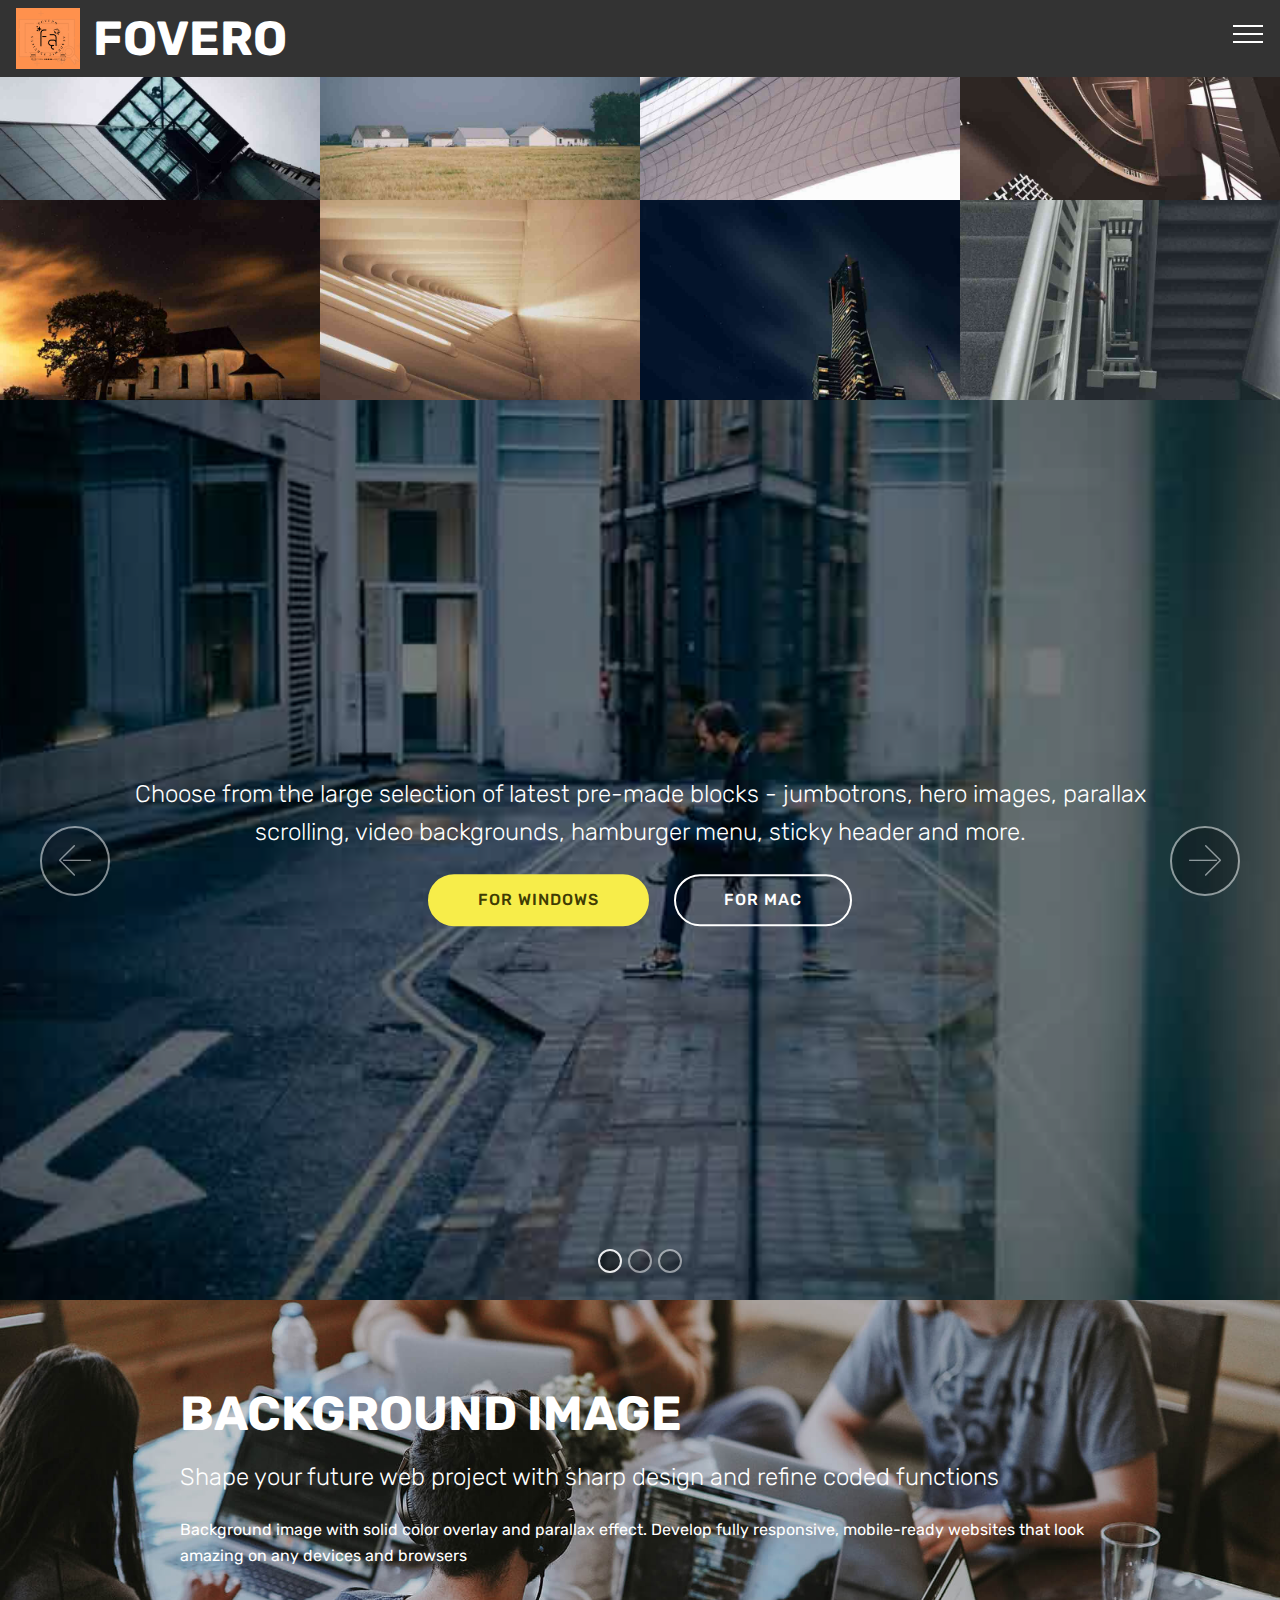
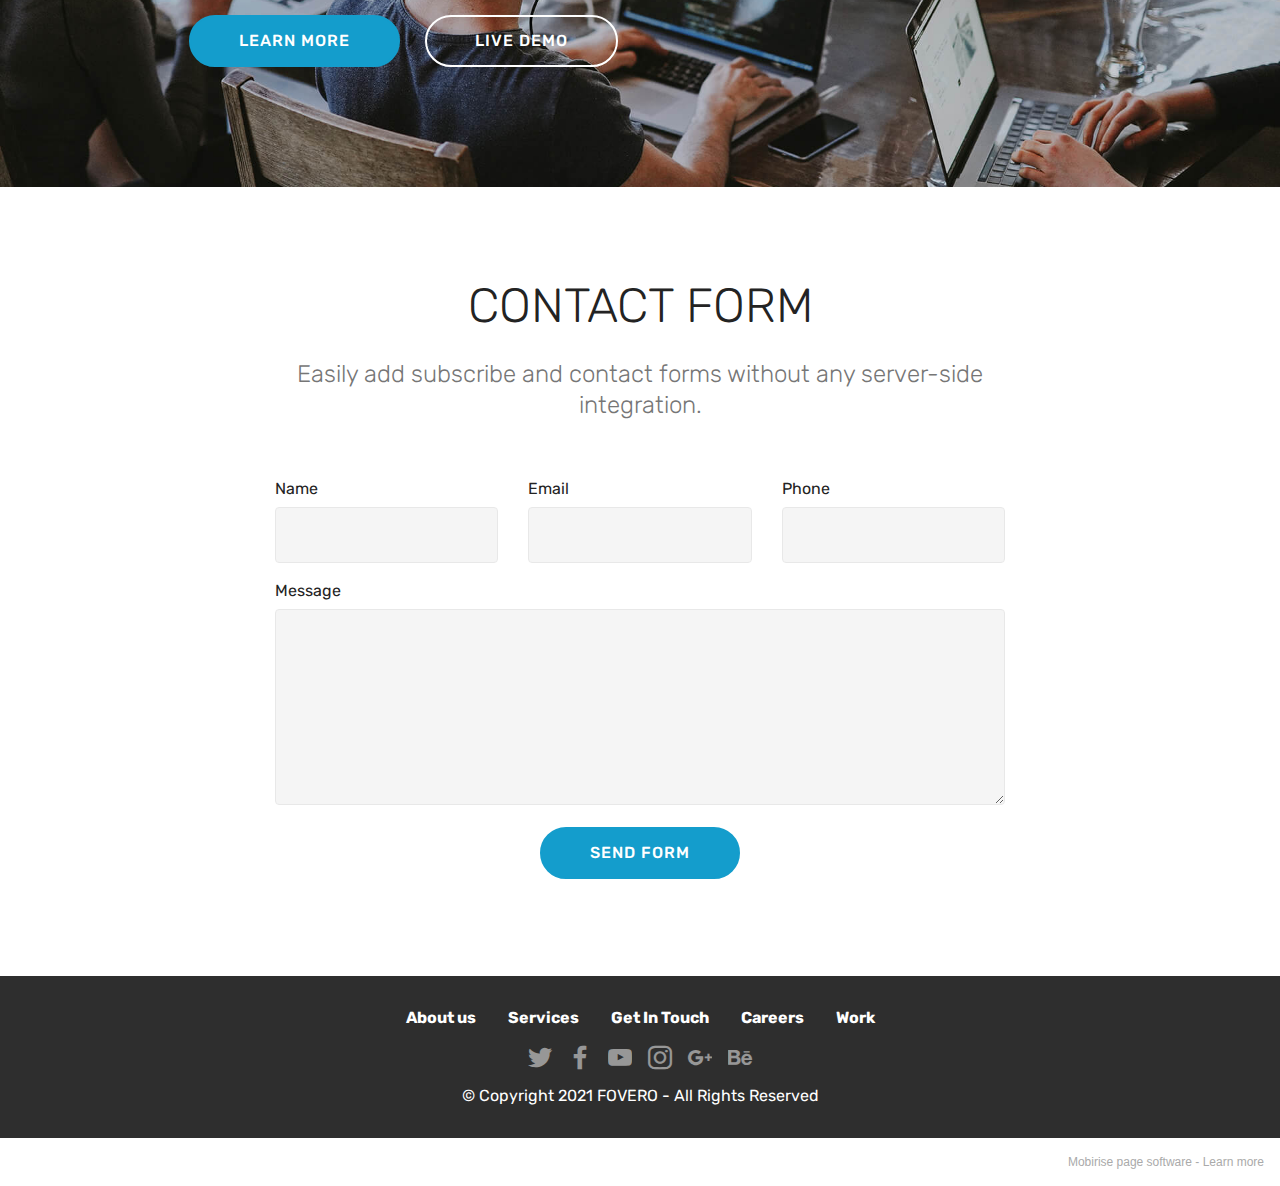
==== commit 6b002aad: "create github pages" ====
--- a/index.html
+++ b/index.html
@@ -53,24 +53,19 @@
             </div>
         </div>
         <div class="collapse navbar-collapse" id="navbarSupportedContent">
-            <ul class="navbar-nav nav-dropdown" data-app-modern-menu="true"><li class="nav-item">
-                    <a class="nav-link link text-white display-4" href="index.html">
+            <ul class="navbar-nav nav-dropdown nav-right" data-app-modern-menu="true"><li class="nav-item">
+                    <a class="nav-link link text-white text-primary display-4" href="index.html#top">
                         <span class="mbri-home mbr-iconfont mbr-iconfont-btn"></span>
                         Services
                     </a>
                 </li>
                 <li class="nav-item">
-                    <a class="nav-link link text-white display-4" href="#top">
+                    <a class="nav-link link text-white text-primary display-4" href="page1.html#top">
                         <span class="mbri-search mbr-iconfont mbr-iconfont-btn"></span>
                         About Us
                     </a>
                 </li></ul>
-            <div class="navbar-buttons mbr-section-btn">
-                <a class="btn btn-sm btn-primary display-4" href="https://mobirise.com">
-                    <span class="mbri-save mbr-iconfont mbr-iconfont-btn "></span>
-                    Try It Now!
-                </a>
-            </div>
+            
         </div>
     </nav>
 </section>
@@ -144,7 +139,7 @@
                         Thanks for filling out the form!
                     </div>
             
-                    <form class="mbr-form" action="https://mobirise.eu/" method="post" data-form-title="Mobirise Form"><input type="hidden" name="email" data-form-email="true" value="GRVy2ad23zysyJ6zKU0xT8gtkChzTIBYPo5BGV7eThbZtGeUoR5fPcRnIiXVRlBkUODvtuPYgHtJ247X/KR2S3RACBKoXUsZdg0FSQDPS2UP5yDWnkl9j3ac/yEyiwPA">
+                    <form class="mbr-form" action="https://mobirise.eu/" method="post" data-form-title="Mobirise Form"><input type="hidden" name="email" data-form-email="true" value="qAq83RxsfJBZ4ijf3oRZknlFz/oWcu0DCgyGQayGZxjVNKuxIxs8981D/mqLZPZpsXAjcqPEodCy20RDyD9asgEEfEt2eYslTO5M14r+lMBmdhvM7zEkGystFSyV9Jrw">
                         <div class="row row-sm-offset">
                             <div class="col-md-4 multi-horizontal" data-for="name">
                                 <div class="form-group">
@@ -247,7 +242,7 @@
             </div>
         </div>
     </div>
-</section><section style="background-color: #fff; font-family: -apple-system, BlinkMacSystemFont, 'Segoe UI', 'Roboto', 'Helvetica Neue', Arial, sans-serif; color:#aaa; font-size:12px; padding: 0; align-items: center; display: flex;"><a href="https://mobirise.site/i" style="flex: 1 1; height: 3rem; padding-left: 1rem;"></a><p style="flex: 0 0 auto; margin:0; padding-right:1rem;">Create a free website with <a href="https://mobirise.site/z" style="color:#aaa;">Mobirise</a></p></section><script src="assets/web/assets/jquery/jquery.min.js"></script>  <script src="assets/popper/popper.min.js"></script>  <script src="assets/bootstrap/js/bootstrap.min.js"></script>  <script src="assets/tether/tether.min.js"></script>  <script src="assets/smoothscroll/smooth-scroll.js"></script>  <script src="assets/dropdown/js/nav-dropdown.js"></script>  <script src="assets/dropdown/js/navbar-dropdown.js"></script>  <script src="assets/touchswipe/jquery.touch-swipe.min.js"></script>  <script src="assets/masonry/masonry.pkgd.min.js"></script>  <script src="assets/imagesloaded/imagesloaded.pkgd.min.js"></script>  <script src="assets/bootstrapcarouselswipe/bootstrap-carousel-swipe.js"></script>  <script src="assets/vimeoplayer/jquery.mb.vimeo_player.js"></script>  <script src="assets/ytplayer/jquery.mb.ytplayer.min.js"></script>  <script src="assets/theme/js/script.js"></script>  <script src="assets/gallery/player.min.js"></script>  <script src="assets/gallery/script.js"></script>  <script src="assets/slidervideo/script.js"></script>  <script src="assets/formoid/formoid.min.js"></script>  
+</section><section style="background-color: #fff; font-family: -apple-system, BlinkMacSystemFont, 'Segoe UI', 'Roboto', 'Helvetica Neue', Arial, sans-serif; color:#aaa; font-size:12px; padding: 0; align-items: center; display: flex;"><a href="https://mobirise.site/c" style="flex: 1 1; height: 3rem; padding-left: 1rem;"></a><p style="flex: 0 0 auto; margin:0; padding-right:1rem;">Mobirise page software - <a href="https://mobirise.site/o" style="color:#aaa;">Learn more</a></p></section><script src="assets/web/assets/jquery/jquery.min.js"></script>  <script src="assets/popper/popper.min.js"></script>  <script src="assets/bootstrap/js/bootstrap.min.js"></script>  <script src="assets/tether/tether.min.js"></script>  <script src="assets/smoothscroll/smooth-scroll.js"></script>  <script src="assets/dropdown/js/nav-dropdown.js"></script>  <script src="assets/dropdown/js/navbar-dropdown.js"></script>  <script src="assets/touchswipe/jquery.touch-swipe.min.js"></script>  <script src="assets/masonry/masonry.pkgd.min.js"></script>  <script src="assets/imagesloaded/imagesloaded.pkgd.min.js"></script>  <script src="assets/bootstrapcarouselswipe/bootstrap-carousel-swipe.js"></script>  <script src="assets/vimeoplayer/jquery.mb.vimeo_player.js"></script>  <script src="assets/ytplayer/jquery.mb.ytplayer.min.js"></script>  <script src="assets/theme/js/script.js"></script>  <script src="assets/gallery/player.min.js"></script>  <script src="assets/gallery/script.js"></script>  <script src="assets/slidervideo/script.js"></script>  <script src="assets/formoid/formoid.min.js"></script>  
   
   
 </body>
--- a/assets/mobirise/css/mbr-additional.css
+++ b/assets/mobirise/css/mbr-additional.css
@@ -910,6 +910,10 @@
 .cid-snRO0mropA .collapsed .navbar-collapse.collapsing .navbar-nav .nav-item,
 .cid-snRO0mropA .collapsed .navbar-collapse.show .navbar-nav .nav-item {
   clear: both;
+}
+.cid-snRO0mropA .collapsed .navbar-collapse.collapsing .navbar-nav .nav-item:last-child,
+.cid-snRO0mropA .collapsed .navbar-collapse.show .navbar-nav .nav-item:last-child {
+  margin-bottom: 1rem;
 }
 .cid-snRO0mropA .collapsed .navbar-collapse.collapsing .navbar-buttons,
 .cid-snRO0mropA .collapsed .navbar-collapse.show .navbar-buttons {
@@ -1005,6 +1009,10 @@
   .cid-snRO0mropA .navbar-collapse.show .navbar-nav .nav-item {
     clear: both;
   }
+  .cid-snRO0mropA .navbar-collapse.collapsing .navbar-nav .nav-item:last-child,
+  .cid-snRO0mropA .navbar-collapse.show .navbar-nav .nav-item:last-child {
+    margin-bottom: 1rem;
+  }
   .cid-snRO0mropA .navbar-collapse.collapsing .navbar-buttons,
   .cid-snRO0mropA .navbar-collapse.show .navbar-buttons {
     text-align: center;
@@ -1693,6 +1701,10 @@
 .cid-snRO0mropA .collapsed .navbar-collapse.show .navbar-nav .nav-item {
   clear: both;
 }
+.cid-snRO0mropA .collapsed .navbar-collapse.collapsing .navbar-nav .nav-item:last-child,
+.cid-snRO0mropA .collapsed .navbar-collapse.show .navbar-nav .nav-item:last-child {
+  margin-bottom: 1rem;
+}
 .cid-snRO0mropA .collapsed .navbar-collapse.collapsing .navbar-buttons,
 .cid-snRO0mropA .collapsed .navbar-collapse.show .navbar-buttons {
   text-align: center;
@@ -1787,6 +1799,10 @@
   .cid-snRO0mropA .navbar-collapse.show .navbar-nav .nav-item {
     clear: both;
   }
+  .cid-snRO0mropA .navbar-collapse.collapsing .navbar-nav .nav-item:last-child,
+  .cid-snRO0mropA .navbar-collapse.show .navbar-nav .nav-item:last-child {
+    margin-bottom: 1rem;
+  }
   .cid-snRO0mropA .navbar-collapse.collapsing .navbar-buttons,
   .cid-snRO0mropA .navbar-collapse.show .navbar-buttons {
     text-align: center;
--- a/assets/mobirise/css/mbr-additional.css
+++ b/assets/mobirise/css/mbr-additional.css
@@ -910,6 +910,10 @@
 .cid-snRO0mropA .collapsed .navbar-collapse.collapsing .navbar-nav .nav-item,
 .cid-snRO0mropA .collapsed .navbar-collapse.show .navbar-nav .nav-item {
   clear: both;
+}
+.cid-snRO0mropA .collapsed .navbar-collapse.collapsing .navbar-nav .nav-item:last-child,
+.cid-snRO0mropA .collapsed .navbar-collapse.show .navbar-nav .nav-item:last-child {
+  margin-bottom: 1rem;
 }
 .cid-snRO0mropA .collapsed .navbar-collapse.collapsing .navbar-buttons,
 .cid-snRO0mropA .collapsed .navbar-collapse.show .navbar-buttons {
@@ -1005,6 +1009,10 @@
   .cid-snRO0mropA .navbar-collapse.show .navbar-nav .nav-item {
     clear: both;
   }
+  .cid-snRO0mropA .navbar-collapse.collapsing .navbar-nav .nav-item:last-child,
+  .cid-snRO0mropA .navbar-collapse.show .navbar-nav .nav-item:last-child {
+    margin-bottom: 1rem;
+  }
   .cid-snRO0mropA .navbar-collapse.collapsing .navbar-buttons,
   .cid-snRO0mropA .navbar-collapse.show .navbar-buttons {
     text-align: center;
@@ -1693,6 +1701,10 @@
 .cid-snRO0mropA .collapsed .navbar-collapse.show .navbar-nav .nav-item {
   clear: both;
 }
+.cid-snRO0mropA .collapsed .navbar-collapse.collapsing .navbar-nav .nav-item:last-child,
+.cid-snRO0mropA .collapsed .navbar-collapse.show .navbar-nav .nav-item:last-child {
+  margin-bottom: 1rem;
+}
 .cid-snRO0mropA .collapsed .navbar-collapse.collapsing .navbar-buttons,
 .cid-snRO0mropA .collapsed .navbar-collapse.show .navbar-buttons {
   text-align: center;
@@ -1787,6 +1799,10 @@
   .cid-snRO0mropA .navbar-collapse.show .navbar-nav .nav-item {
     clear: both;
   }
+  .cid-snRO0mropA .navbar-collapse.collapsing .navbar-nav .nav-item:last-child,
+  .cid-snRO0mropA .navbar-collapse.show .navbar-nav .nav-item:last-child {
+    margin-bottom: 1rem;
+  }
   .cid-snRO0mropA .navbar-collapse.collapsing .navbar-buttons,
   .cid-snRO0mropA .navbar-collapse.show .navbar-buttons {
     text-align: center;
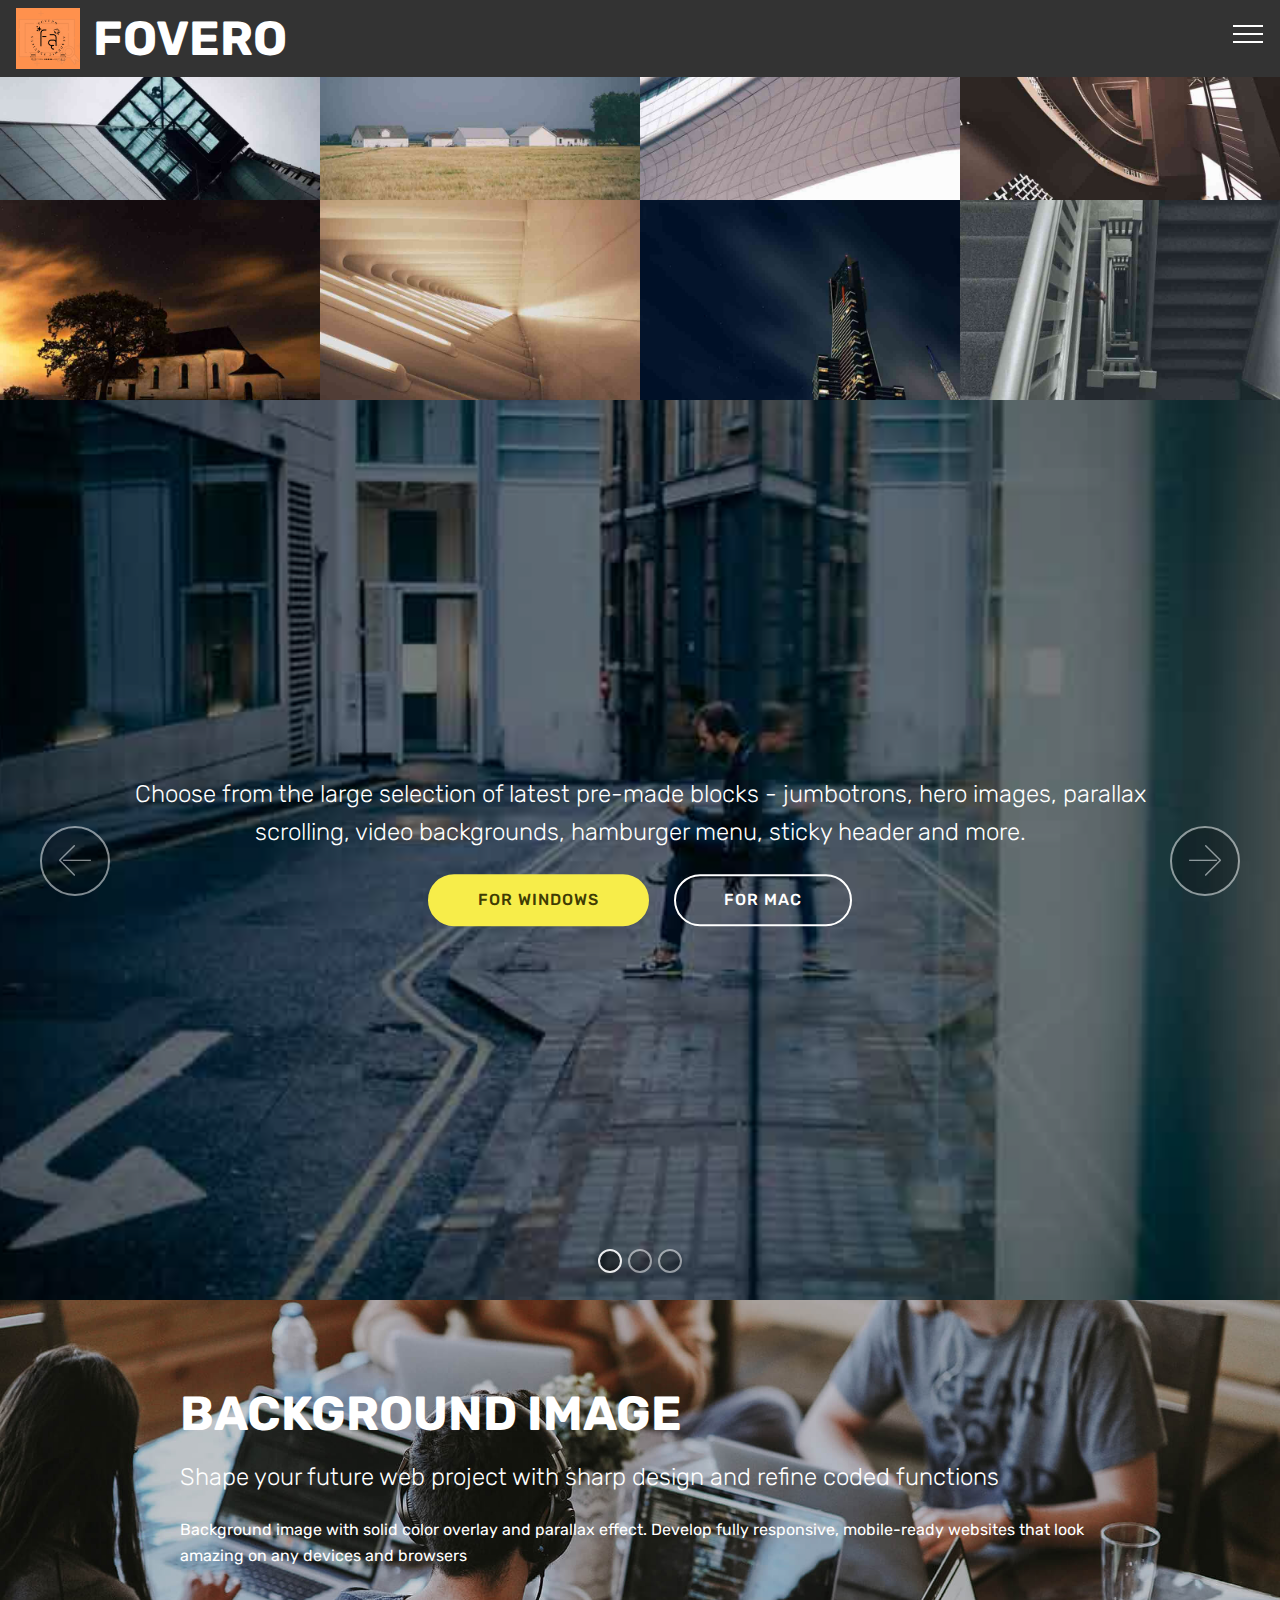
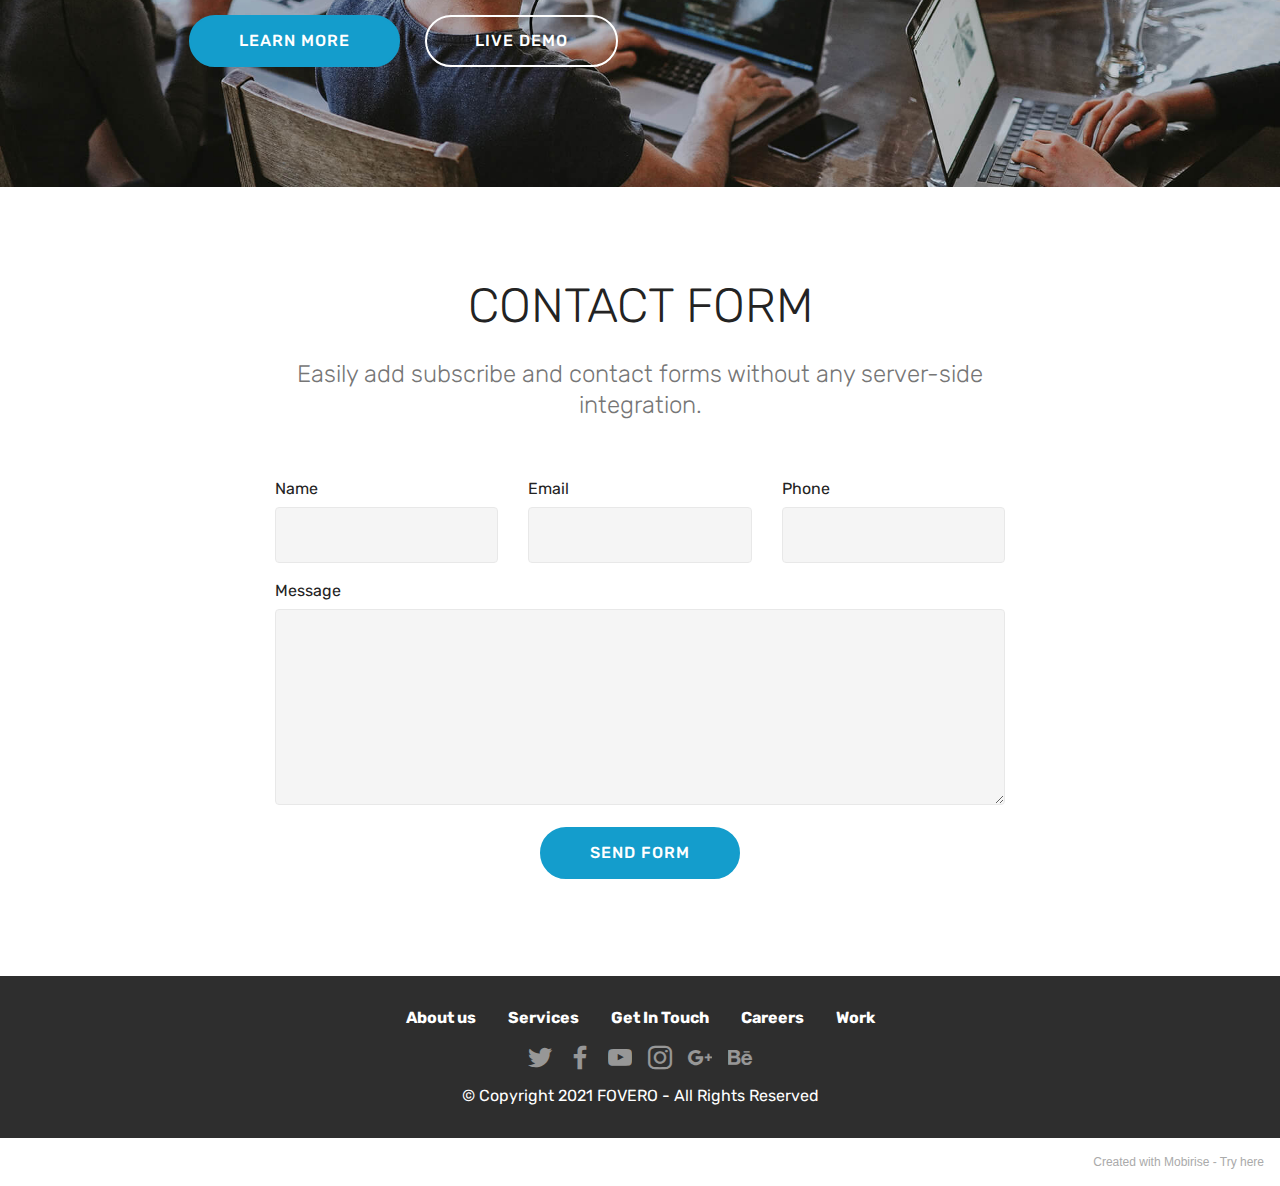
==== commit 5eb30bad: "create github pages" ====
--- a/index.html
+++ b/index.html
@@ -54,13 +54,13 @@
         </div>
         <div class="collapse navbar-collapse" id="navbarSupportedContent">
             <ul class="navbar-nav nav-dropdown nav-right" data-app-modern-menu="true"><li class="nav-item">
-                    <a class="nav-link link text-white text-primary display-4" href="index.html#top">
+                    <a class="nav-link link text-white text-primary display-4" href="https://sarvshresth.github.io/index.html">
                         <span class="mbri-home mbr-iconfont mbr-iconfont-btn"></span>
                         Services
                     </a>
                 </li>
                 <li class="nav-item">
-                    <a class="nav-link link text-white text-primary display-4" href="page1.html#top">
+                    <a class="nav-link link text-white text-primary display-4" href="https://sarvshresth.github.io/page1.html">
                         <span class="mbri-search mbr-iconfont mbr-iconfont-btn"></span>
                         About Us
                     </a>
@@ -139,7 +139,7 @@
                         Thanks for filling out the form!
                     </div>
             
-                    <form class="mbr-form" action="https://mobirise.eu/" method="post" data-form-title="Mobirise Form"><input type="hidden" name="email" data-form-email="true" value="qAq83RxsfJBZ4ijf3oRZknlFz/oWcu0DCgyGQayGZxjVNKuxIxs8981D/mqLZPZpsXAjcqPEodCy20RDyD9asgEEfEt2eYslTO5M14r+lMBmdhvM7zEkGystFSyV9Jrw">
+                    <form class="mbr-form" action="https://mobirise.eu/" method="post" data-form-title="Mobirise Form"><input type="hidden" name="email" data-form-email="true" value="UIWY+O1/jSn+Vl1Z6xppxsJcy3TahkkqfulPDuY1yuMBtAMaWd3IjFuedV6dThUUvSTnG34EHs+Q/IBxBn1QcigP8CcHCwB56DW/NGfumWwDplXk5u6MfpqNsnK7DRc+">
                         <div class="row row-sm-offset">
                             <div class="col-md-4 multi-horizontal" data-for="name">
                                 <div class="form-group">
@@ -242,7 +242,7 @@
             </div>
         </div>
     </div>
-</section><section style="background-color: #fff; font-family: -apple-system, BlinkMacSystemFont, 'Segoe UI', 'Roboto', 'Helvetica Neue', Arial, sans-serif; color:#aaa; font-size:12px; padding: 0; align-items: center; display: flex;"><a href="https://mobirise.site/c" style="flex: 1 1; height: 3rem; padding-left: 1rem;"></a><p style="flex: 0 0 auto; margin:0; padding-right:1rem;">Mobirise page software - <a href="https://mobirise.site/o" style="color:#aaa;">Learn more</a></p></section><script src="assets/web/assets/jquery/jquery.min.js"></script>  <script src="assets/popper/popper.min.js"></script>  <script src="assets/bootstrap/js/bootstrap.min.js"></script>  <script src="assets/tether/tether.min.js"></script>  <script src="assets/smoothscroll/smooth-scroll.js"></script>  <script src="assets/dropdown/js/nav-dropdown.js"></script>  <script src="assets/dropdown/js/navbar-dropdown.js"></script>  <script src="assets/touchswipe/jquery.touch-swipe.min.js"></script>  <script src="assets/masonry/masonry.pkgd.min.js"></script>  <script src="assets/imagesloaded/imagesloaded.pkgd.min.js"></script>  <script src="assets/bootstrapcarouselswipe/bootstrap-carousel-swipe.js"></script>  <script src="assets/vimeoplayer/jquery.mb.vimeo_player.js"></script>  <script src="assets/ytplayer/jquery.mb.ytplayer.min.js"></script>  <script src="assets/theme/js/script.js"></script>  <script src="assets/gallery/player.min.js"></script>  <script src="assets/gallery/script.js"></script>  <script src="assets/slidervideo/script.js"></script>  <script src="assets/formoid/formoid.min.js"></script>  
+</section><section style="background-color: #fff; font-family: -apple-system, BlinkMacSystemFont, 'Segoe UI', 'Roboto', 'Helvetica Neue', Arial, sans-serif; color:#aaa; font-size:12px; padding: 0; align-items: center; display: flex;"><a href="https://mobirise.site/r" style="flex: 1 1; height: 3rem; padding-left: 1rem;"></a><p style="flex: 0 0 auto; margin:0; padding-right:1rem;">Created with Mobirise - <a href="https://mobirise.site/l" style="color:#aaa;">Try here</a></p></section><script src="assets/web/assets/jquery/jquery.min.js"></script>  <script src="assets/popper/popper.min.js"></script>  <script src="assets/bootstrap/js/bootstrap.min.js"></script>  <script src="assets/tether/tether.min.js"></script>  <script src="assets/smoothscroll/smooth-scroll.js"></script>  <script src="assets/dropdown/js/nav-dropdown.js"></script>  <script src="assets/dropdown/js/navbar-dropdown.js"></script>  <script src="assets/touchswipe/jquery.touch-swipe.min.js"></script>  <script src="assets/masonry/masonry.pkgd.min.js"></script>  <script src="assets/imagesloaded/imagesloaded.pkgd.min.js"></script>  <script src="assets/bootstrapcarouselswipe/bootstrap-carousel-swipe.js"></script>  <script src="assets/vimeoplayer/jquery.mb.vimeo_player.js"></script>  <script src="assets/ytplayer/jquery.mb.ytplayer.min.js"></script>  <script src="assets/theme/js/script.js"></script>  <script src="assets/gallery/player.min.js"></script>  <script src="assets/gallery/script.js"></script>  <script src="assets/slidervideo/script.js"></script>  <script src="assets/formoid/formoid.min.js"></script>  
   
   
 </body>
